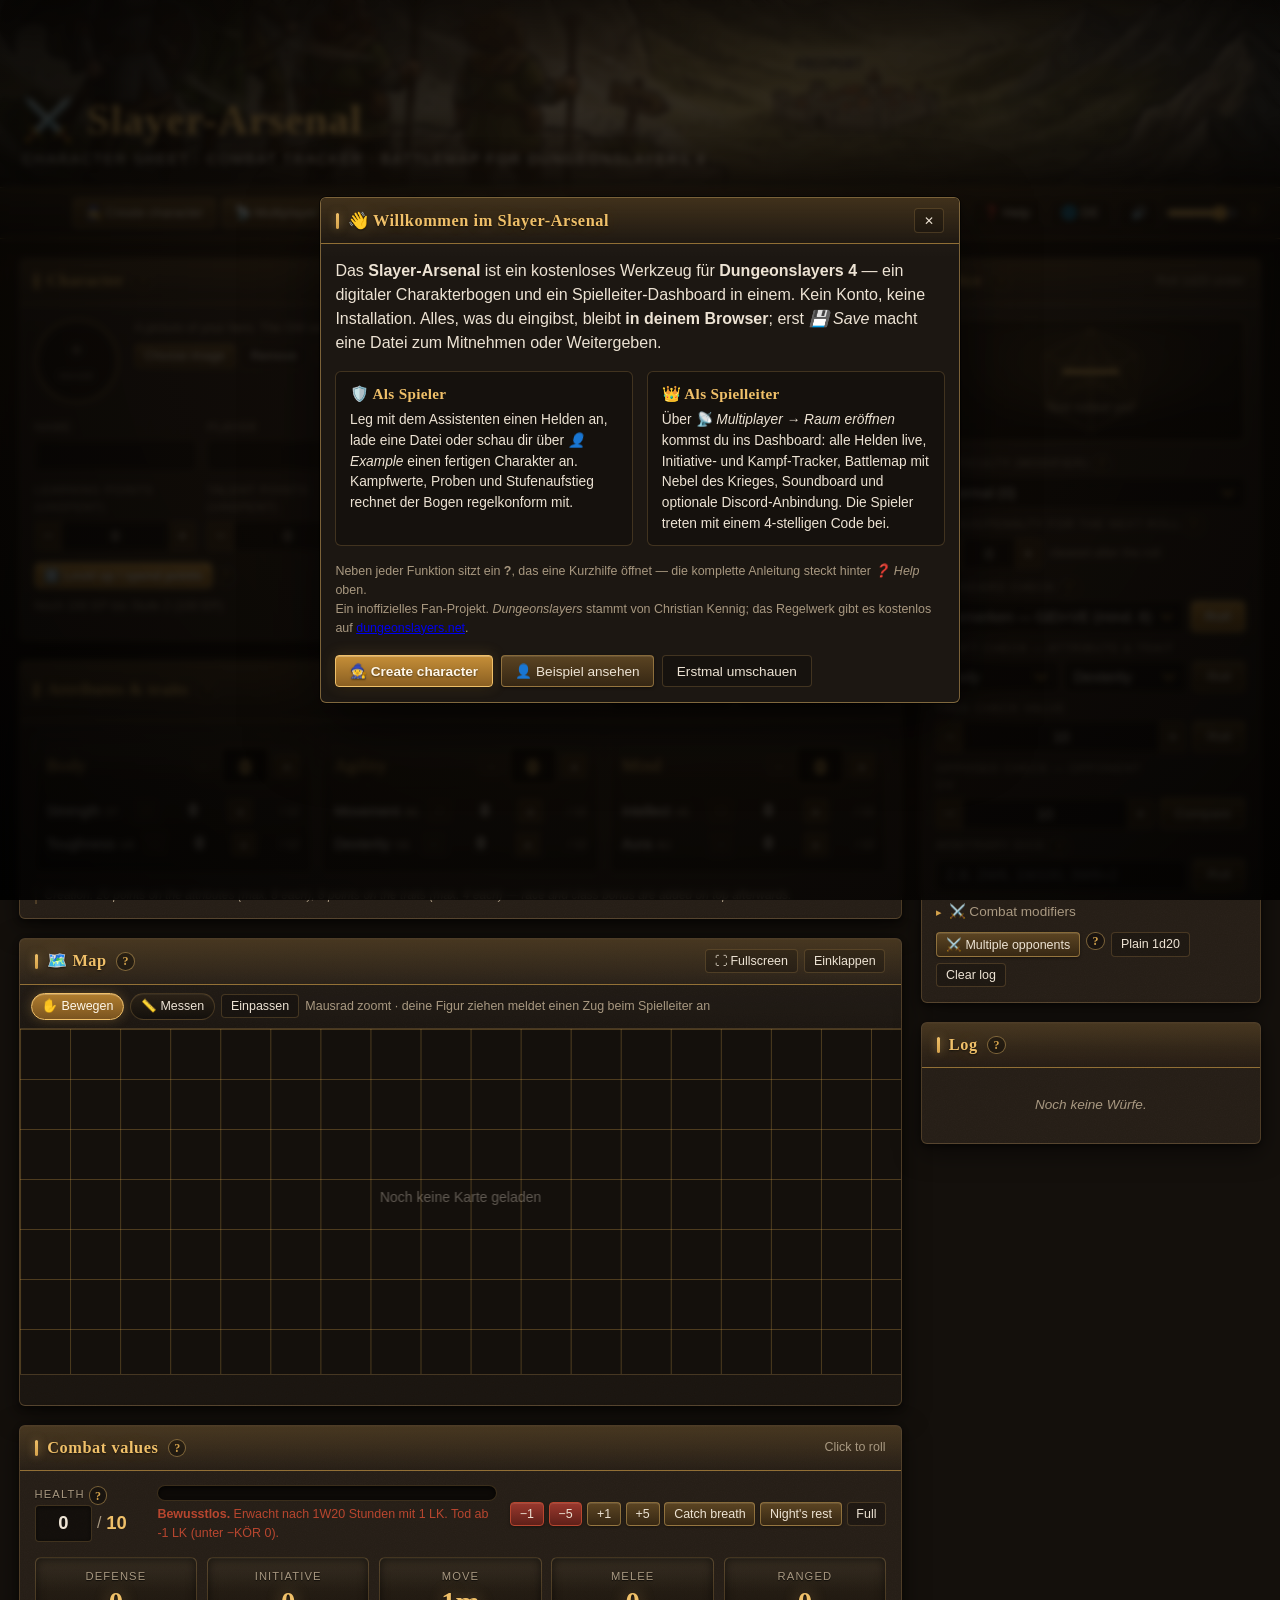
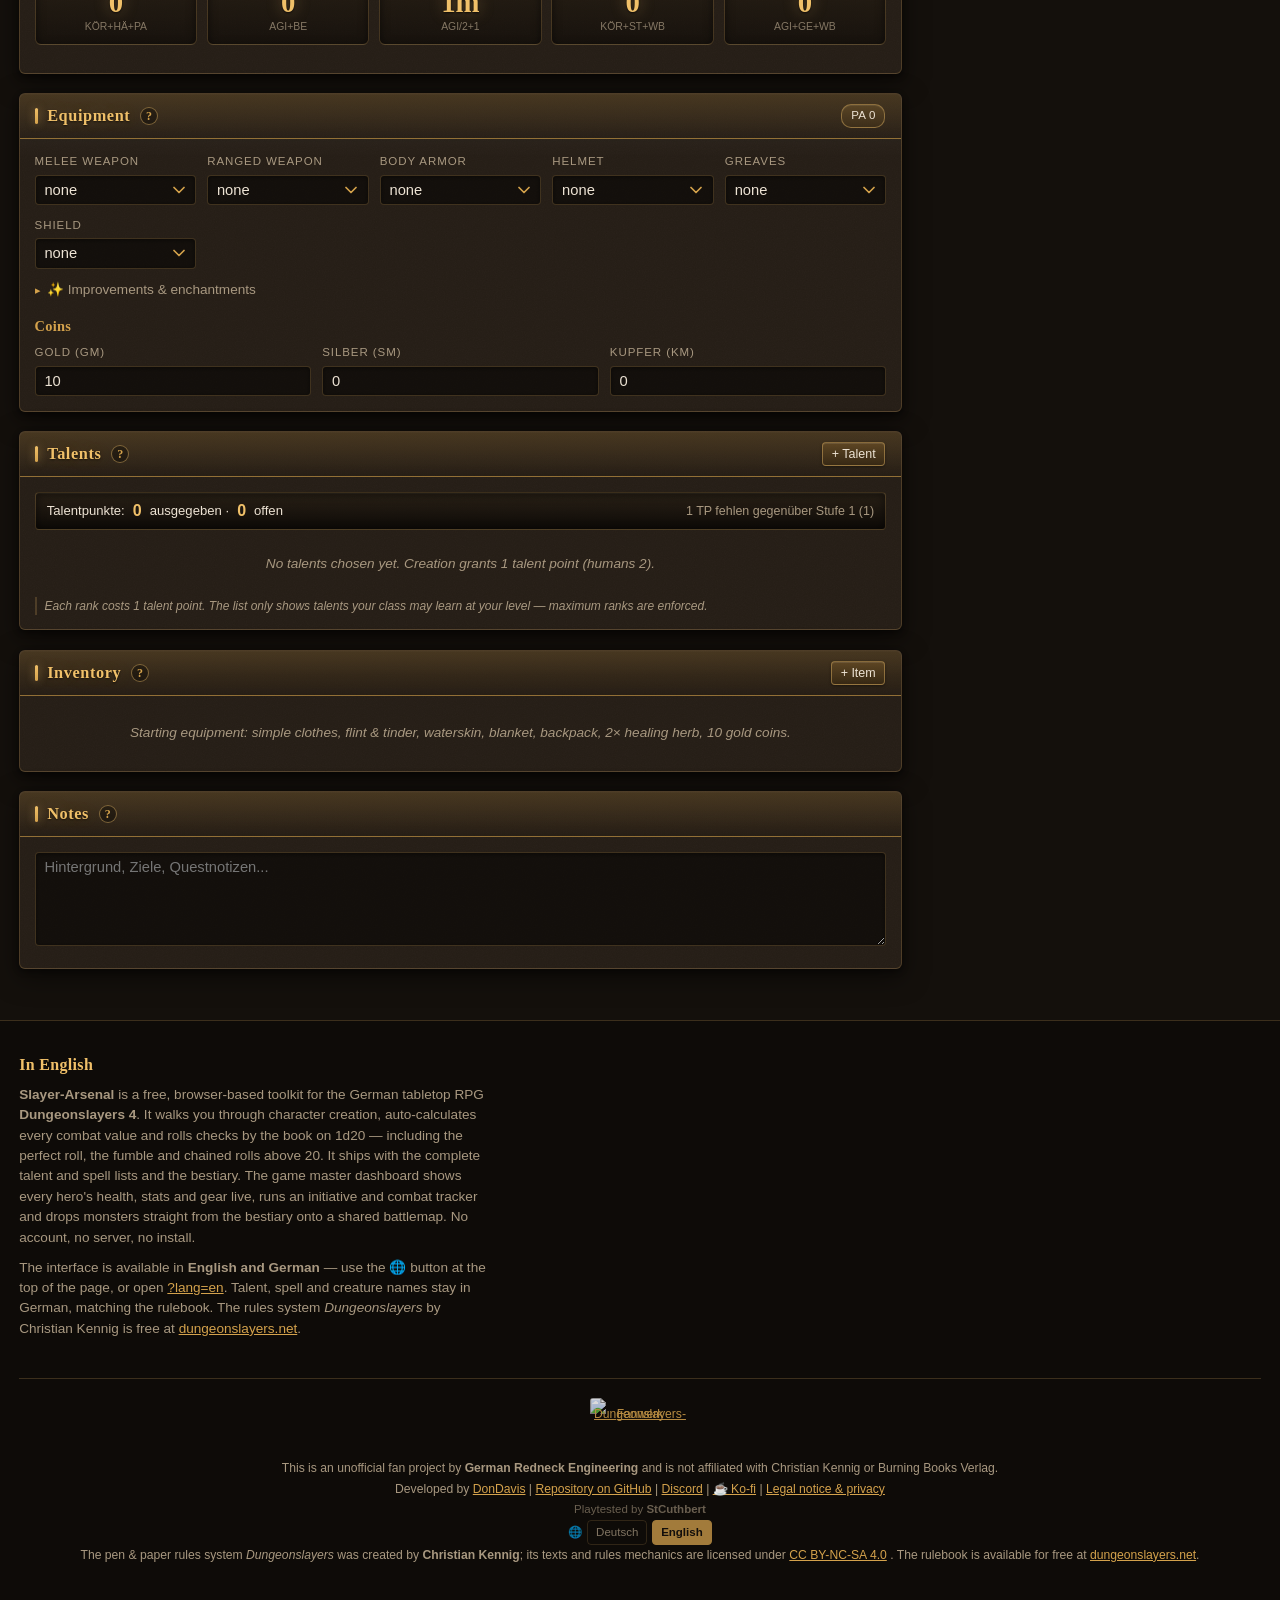
==== index.html @ ee53d015 "Englische Oberflaeche (i18n) plus Google-Auffindbarkeit fuer EN Warum: Dungeonslayers wird ausserhal" ====
<!DOCTYPE html>
<html lang="de">
<head>
<meta charset="UTF-8">
<meta name="viewport" content="width=device-width, initial-scale=1.0">
<title>Slayer-Arsenal — kostenloser Charakterbogen & Spielleiter-Tool für Dungeonslayers 4 · free character sheet & GM tool</title>
<meta name="description" content="Das Slayer-Arsenal ist ein kostenloses Tool für das Pen-&amp;-Paper-Rollenspiel Dungeonslayers 4: digitaler Charakterbogen mit Charaktererschaffung, Würfeln mit Immersieg und Patzer, Talente, Zauber und Bestiarium — dazu ein Live-Spielleiter-Dashboard mit Kampf-Tracker und Battlemap. Läuft im Browser, ohne Anmeldung. — Free browser tool for the Dungeonslayers 4 tabletop RPG: character sheet and generator, rules-accurate 1d20 dice roller, talents, spells and bestiary, plus a live game master dashboard with initiative tracker and battlemap. English and German interface, no sign-up.">
<meta name="keywords" content="Dungeonslayers, DS4, Pen &amp; Paper, PnP, Rollenspiel, Charakterbogen, Charakterbogen online, Charaktergenerator, OSR, Spielleiter, GM Tool, Kampf-Tracker, Bestiarium, Multiplayer, kostenlos, deutsch, Dungeonslayers English, character sheet, character generator, character creator, tabletop RPG, TTRPG, game master screen, GM tool, initiative tracker, virtual tabletop, battlemap, bestiary, free">
<meta name="author" content="DonDavis — German Redneck Engineering">
<link rel="canonical" href="https://dondavis-vibe.github.io/Dungeonslayers-pnp-tools/">
<link rel="alternate" hreflang="de" href="https://dondavis-vibe.github.io/Dungeonslayers-pnp-tools/">
<link rel="alternate" hreflang="en" href="https://dondavis-vibe.github.io/Dungeonslayers-pnp-tools/?lang=en">
<link rel="alternate" hreflang="x-default" href="https://dondavis-vibe.github.io/Dungeonslayers-pnp-tools/">

<!-- Vorschau beim Teilen in Forum, Discord & Co. -->
<meta property="og:type" content="website">
<meta property="og:site_name" content="Slayer-Arsenal">
<meta property="og:title" content="Slayer-Arsenal — Charakterbogen & Spielleiter-Tool für Dungeonslayers 4">
<meta property="og:description" content="Charakterbogen, Kampf-Tracker, Battlemap und Live-Multiplayer für Dungeonslayers 4 — im Browser, ohne Anmeldung und ohne Server.">
<meta property="og:url" content="https://dondavis-vibe.github.io/Dungeonslayers-pnp-tools/">
<meta property="og:locale" content="de_DE">
<meta property="og:locale:alternate" content="en_US">
<meta property="og:image" content="https://dondavis-vibe.github.io/Dungeonslayers-pnp-tools/img/titelbild.jpg">
<meta property="og:image:alt" content="Eine Heldengruppe am Klippenrand blickt über das Land Caera — Titelbild des Slayer-Arsenals.">
<meta name="twitter:card" content="summary_large_image">
<meta name="twitter:image" content="https://dondavis-vibe.github.io/Dungeonslayers-pnp-tools/img/titelbild.jpg">
<meta name="theme-color" content="#14100c">

<!-- Strukturierte Daten, damit Suchmaschinen das Tool als Anwendung einordnen -->
<script type="application/ld+json">
{
  "@context": "https://schema.org",
  "@type": "WebApplication",
  "name": "Slayer-Arsenal — Charakterbogen & Spielleiter-Tool für Dungeonslayers",
  "alternateName": "Slayer-Arsenal",
  "url": "https://dondavis-vibe.github.io/Dungeonslayers-pnp-tools/",
  "applicationCategory": "GameApplication",
  "operatingSystem": "Webbrowser",
  "inLanguage": ["de", "en"],
  "browserRequirements": "Requires JavaScript",
  "isAccessibleForFree": true,
  "author": { "@type": "Person", "name": "DonDavis", "url": "https://github.com/DonDavis-vibe" },
  "creator": { "@type": "Organization", "name": "German Redneck Engineering" },
  "license": "https://creativecommons.org/licenses/by-nc-sa/4.0/deed.de",
  "offers": { "@type": "Offer", "price": "0", "priceCurrency": "EUR" },
  "description": "Slayer-Arsenal: digitaler Charakterbogen, Kampf-Tracker, Battlemap und Live-Spielleiter-Dashboard für das kostenlose deutsche Pen-&-Paper-Rollenspiel Dungeonslayers 4.",
  "about": { "@type": "Game", "name": "Dungeonslayers", "author": { "@type": "Person", "name": "Christian Kennig" } },
  "featureList": [
    "Charaktererschaffung nach Regelwerk",
    "Automatisch berechnete Kampfwerte",
    "Würfelmechanik mit Immersieg und Patzer",
    "125 Talente und 129 Zaubersprüche",
    "Bestiarium mit 78 Kreaturen",
    "Live-Multiplayer und Spielleiter-Dashboard",
    "Initiative- und Kampf-Tracker",
    "Eingebaute Hilfe mit Kurzanleitung"
  ]
}
</script>

<!-- W20 als Favicon, direkt eingebettet (kein zusätzlicher Netzwerkabruf) -->
<link rel="icon" href="data:image/svg+xml,%3Csvg xmlns='http://www.w3.org/2000/svg' viewBox='0 0 32 32'%3E%3Crect width='32' height='32' rx='6' fill='%2314100c'/%3E%3Cpath d='M16 3 29 10.5v11L16 29 3 21.5v-11z' fill='none' stroke='%23d4a24c' stroke-width='2' stroke-linejoin='round'/%3E%3Cpath d='M16 3 16 29M3 10.5 29 21.5M29 10.5 3 21.5' stroke='%23d4a24c' stroke-width='1' opacity='.45'/%3E%3Ctext x='16' y='20' font-family='Georgia,serif' font-size='11' font-weight='bold' fill='%23f0c069' text-anchor='middle'%3E20%3C/text%3E%3C/svg%3E">

<link rel="stylesheet" href="style.css?v=20260903a">
</head>
<body>

<!-- ============ SPIELER-ANSICHT ============ -->
<div id="player-view">

<!-- Kopfbild: gemaltes Titelbild hinter dem Namen. Der Text liegt als echtes
     HTML darüber, bleibt also scharf, übersetzbar und vorlesbar. -->
<header class="hero">
    <div class="hero-text">
        <h1>⚔️ Slayer-Arsenal</h1>
        <p>Charakterbogen · Kampf-Tracker · Battlemap für Dungeonslayers 4</p>
    </div>
</header>

<div class="topbar">
    <!-- Verbindungsanzeige: nur sichtbar, sobald Multiplayer genutzt wird -->
    <div id="mp-badge" class="mp-badge" onclick="openMultiplayerModal()" role="status" tabindex="0">
        <span class="mp-dot"></span>
        <span id="mp-badge-text"></span>
    </div>

    <div class="topbar-actions">
        <button class="btn" onclick="openWizard()">🧙 Charakter erschaffen</button>
        <button class="btn" onclick="openMultiplayerModal()">📡 Multiplayer</button>
        <button class="btn" onclick="exportCharacter()">💾 Speichern</button>
        <button class="btn" onclick="document.getElementById('import-file').click()">📂 Laden</button>
        <input type="file" id="import-file" accept=".json" style="display:none" onchange="importCharacter(event)">
        <button class="btn" onclick="openKarte()">🗺️ Karte</button>
        <button class="btn btn-ghost" onclick="openBeispiele()">👤 Beispiel</button>
        <button class="btn btn-ghost" onclick="charakterLoeschen()" title="Bogen vollständig leeren">🗑️ Löschen</button>
        <button class="btn btn-ghost" onclick="openRulesModal()">📖 Regeln</button>
        <button class="btn btn-ghost" onclick="openHausregeln()" title="Steigerungskosten, Talentpunkte und eigene Inhalte">⚙️ Hausregeln</button>
        <button class="btn btn-ghost" onclick="openHilfe()" title="Kurzanleitung: was das Tool kann und wie">❓ Hilfe</button>
        <button class="btn btn-ghost" type="button" data-lang-toggle aria-label="Switch to English" title="Switch to English">🌐 EN</button>
        <button class="btn btn-ghost" data-sound-knopf onclick="soundStummUmschalten()">🔊</button>
        <input type="range" data-lautstaerke-slider min="0" max="1" step="0.05" value="1"
               oninput="setGeraetLautstaerke(this.value)" title="Deine Lautstärke — gilt für Hinweistöne und das Soundboard des Spielleiters"
               style="width:4.5rem;vertical-align:middle;accent-color:var(--accent)">
        <button class="help-btn" type="button" data-hilfe="sounds" aria-label="Hilfe: Hinweistöne" title="Hilfe: Hinweistöne">?</button>
    </div>
</div>

<div class="app">
<div class="col-main">

    <!-- Charakterdaten -->
    <div class="panel">
        <div class="panel-head"><h2>Charakter</h2><button class="help-btn" type="button" data-hilfe="charakter" aria-label="Hilfe: Charakterdaten" title="Hilfe: Charakterdaten">?</button>
            <div class="panel-actions"><span class="tag" id="tag-stufe">Stufe 1</span></div>
        </div>
        <div class="panel-body">
            <div class="portrait-row">
                <div class="portrait-frame" id="portrait-frame" onclick="document.getElementById('portrait-file').click()"
                     title="Bild wählen — erscheint beim Spielleiter und als Figur auf der Karte">
                    <img id="portrait-img" alt="" style="display:none">
                    <span id="portrait-placeholder">＋<br><small>Bild</small></span>
                </div>
                <div class="hint" style="flex:1">
                    Ein Bild deines Helden. Der Spielleiter sieht es auf seiner Übersicht, und auf der
                    Karte wird deine Figur damit dargestellt.
                    <div style="margin-top:0.4rem;display:flex;gap:0.4rem;flex-wrap:wrap">
                        <button class="btn btn-sm" onclick="document.getElementById('portrait-file').click()">Bild wählen</button>
                        <button class="btn btn-sm btn-ghost" onclick="portraitEntfernen()">Entfernen</button>
                        <button class="help-btn" type="button" data-hilfe="portrait" aria-label="Hilfe: Charakterbild" title="Hilfe: Charakterbild">?</button>
                    </div>
                </div>
                <input type="file" id="portrait-file" accept="image/*" style="display:none" onchange="portraitLaden(event)">
            </div>
            <div class="grid-2">
                <div class="field"><label>Name</label><input type="text" id="f-name" data-bind="name"></div>
                <div class="field"><label>Spieler</label><input type="text" id="f-spieler" data-bind="spieler"></div>
                <div class="field"><label>Volk</label>
                    <select id="f-volk" data-bind="volk">
                        <option value="">—</option>
                        <option value="elf">Elf</option>
                        <option value="mensch">Mensch</option>
                        <option value="zwerg">Zwerg</option>
                    </select>
                </div>
                <div class="field"><label>Klasse</label>
                    <select id="f-klasse" data-bind="klasse">
                        <option value="">—</option>
                        <option value="krieger">Krieger</option>
                        <option value="spaeher">Späher</option>
                        <option value="zauberwirker">Zauberwirker</option>
                    </select>
                </div>
                <div class="field" id="field-subtype" style="display:none"><label>Zauberwirker-Typ</label>
                    <select id="f-subtype" data-bind="subtype">
                        <option value="">—</option>
                        <option value="heiler">Heiler</option>
                        <option value="zauberer">Zauberer</option>
                        <option value="schwarzmagier">Schwarzmagier</option>
                    </select>
                </div>
                <div class="field" id="field-held" style="display:none"><label>Heldenklasse (ab Stufe 10)</label>
                    <select id="f-heldenklasse" data-bind="heldenklasse"><option value="">—</option></select>
                </div>
                <div class="field"><label>Erfahrungspunkte</label><input type="number" id="f-ep" data-bind="ep" min="0"></div>
                <div class="field"><label>Lernpunkte (offen)</label>
                    <span class="num-stepper"><button type="button" data-dir="-1" title="−1">−</button>
                        <input type="number" id="f-lp" data-bind="lp" min="0">
                        <button type="button" data-dir="1" title="+1">+</button></span>
                </div>
                <div class="field"><label>Talentpunkte (offen)</label>
                    <span class="num-stepper"><button type="button" data-dir="-1" title="−1">−</button>
                        <input type="number" id="f-tp" data-bind="tp" min="0">
                        <button type="button" data-dir="1" title="+1">+</button></span>
                </div>
            </div>
            <div style="margin-top:0.7rem">
                <button class="btn btn-sm btn-primary" onclick="openLevelUp()">⬆️ Stufenaufstieg / Punkte ausgeben</button>
                <button class="help-btn" type="button" data-hilfe="stufenaufstieg" aria-label="Hilfe: Stufenaufstieg" title="Hilfe: Stufenaufstieg">?</button>
            </div>
            <div id="ep-progress" class="hint" style="margin-top:0.6rem"></div>
            <div id="volk-traits" class="hint-rule" style="margin-top:0.6rem"></div>
        </div>
    </div>

    <!-- Attribute & Eigenschaften -->
    <div class="panel">
        <div class="panel-head"><h2>Attribute &amp; Eigenschaften</h2><button class="help-btn" type="button" data-hilfe="attribute" aria-label="Hilfe: Attribute und Eigenschaften" title="Hilfe: Attribute und Eigenschaften">?</button>
            <div class="panel-actions">
                <span class="budget" id="budget-attr"></span>
                <span class="budget" id="budget-eig"></span>
            </div>
        </div>
        <div class="panel-body">
            <div class="grid-3" id="attribute-container"></div>
            <div class="hint-rule" style="margin-top:0.8rem">
                Erschaffung: 20 Punkte auf die Attribute (max. 8 je Attribut), 8 Punkte auf die Eigenschaften
                (max. 4 je Eigenschaft) — Volks- und Klassenbonus kommen danach obendrauf.
            </div>
        </div>
    </div>

    <!-- Karte -->
    <div class="panel" id="map-panel-player">
        <div class="panel-head">
            <h2>🗺️ Karte</h2><button class="help-btn" type="button" data-hilfe="karte" aria-label="Hilfe: Karte" title="Hilfe: Karte">?</button>
            <div class="panel-actions">
                <button class="btn btn-sm btn-ghost" onclick="karteVollbild(true)">⛶ Vollbild</button>
                <button class="btn btn-sm btn-ghost" id="map-toggle-player" onclick="karteEinklappen('player')">Einklappen</button>
            </div>
        </div>
        <div class="panel-body map-host" id="map-host-player"></div>
    </div>

    <!-- Kampfwerte -->
    <div class="panel">
        <div class="panel-head"><h2>Kampfwerte</h2><button class="help-btn" type="button" data-hilfe="kampfwerte" aria-label="Hilfe: Kampfwerte" title="Hilfe: Kampfwerte">?</button>
            <div class="panel-actions"><span class="hint">Klicken zum Würfeln</span></div>
        </div>
        <div class="panel-body">
            <div class="lk-panel" style="margin-bottom:0.9rem" id="lk-panel">
                <div style="min-width:110px">
                    <div class="kw-label">Lebenskraft <button class="help-btn" type="button" data-hilfe="lebenskraft" aria-label="Hilfe: Lebenskraft und Rasten" title="Hilfe: Lebenskraft und Rasten">?</button></div>
                    <div class="lk-numbers">
                        <input type="number" id="f-lk-current" data-bind="lkCurrent">
                        <span style="color:var(--text-dim)">/</span>
                        <span id="lk-max" style="font-size:1.15rem;font-weight:bold;color:var(--accent-bright)">—</span>
                    </div>
                </div>
                <div class="lk-bar-wrap">
                    <div class="lk-bar-track"><div class="lk-bar-fill" id="lk-bar" style="width:100%"></div></div>
                    <div class="hint" style="margin-top:0.25rem" id="lk-hint"></div>
                </div>
                <div style="display:flex;gap:0.3rem;flex-wrap:wrap">
                    <button class="btn btn-sm btn-danger" onclick="adjustLk(-1)">−1</button>
                    <button class="btn btn-sm btn-danger" onclick="adjustLk(-5)">−5</button>
                    <button class="btn btn-sm" onclick="adjustLk(1)">+1</button>
                    <button class="btn btn-sm" onclick="adjustLk(5)">+5</button>
                    <button class="btn btn-sm" onclick="verschnaufen()" title="Nach dem Kampf: die Hälfte der im Kampf verlorenen LK zurück">Verschnaufen</button>
                    <button class="btn btn-sm" onclick="nachtruhe()" title="24 Stunden: 1W20/2 LK zurück (+1 je 4h Bettruhe)">Nachtruhe</button>
                    <button class="btn btn-sm btn-ghost" onclick="fullHeal()">Voll</button>
                </div>
            </div>
            <div class="kampfwerte" id="kampfwerte-container"></div>
            <div id="slayerpunkte-box" style="margin-top:0.8rem"></div>
            <div id="situative-talente" class="hint-rule" style="margin-top:0.8rem"></div>
        </div>
    </div>

    <!-- Ausrüstung -->
    <div class="panel">
        <div class="panel-head"><h2>Ausrüstung</h2><button class="help-btn" type="button" data-hilfe="ausruestung" aria-label="Hilfe: Ausrüstung" title="Hilfe: Ausrüstung">?</button>
            <div class="panel-actions"><span class="tag" id="tag-pa">PA 0</span></div>
        </div>
        <div class="panel-body">
            <div class="grid-2">
                <div class="field"><label>Nahkampfwaffe</label><select id="f-eq-melee" data-bind="equipment.melee"></select></div>
                <div class="field"><label>Fernkampfwaffe</label><select id="f-eq-ranged" data-bind="equipment.ranged"></select></div>
                <div class="field"><label>Körperrüstung</label><select id="f-eq-koerper" data-bind="equipment.koerper"></select></div>
                <div class="field"><label>Helm</label><select id="f-eq-helm" data-bind="equipment.helm"></select></div>
                <div class="field"><label>Schienen</label><select id="f-eq-schienen" data-bind="equipment.schienen"></select></div>
                <div class="field"><label>Schild</label><select id="f-eq-schild" data-bind="equipment.schild"></select></div>
            </div>
            <div id="equipment-warnings" style="margin-top:0.7rem"></div>
            <div id="equipment-details" class="hint" style="margin-top:0.5rem"></div>

            <!-- Verbesserungen und Verzauberungen je Ausrüstungsteil -->
            <details style="margin-top:0.7rem">
                <summary style="cursor:pointer;font-size:0.85rem;color:var(--text-dim)">✨ Verbesserungen &amp; Verzauberungen</summary>
                <div id="equipment-boni" style="margin-top:0.5rem"></div>
                <p class="hint" style="margin-top:0.4rem">
                    Der Bonus fließt direkt in Schlagen, Schießen und Abwehr ein. Die Notiz ist frei —
                    für eingebettete Zauber, freie Aktionen oder was das Stück sonst kann.
                    Für die Rüstzeit zählen magische Boni nicht mit (Regelwerk S.44).
                </p>
            </details>

            <h3 style="margin-top:1rem;font-size:0.9rem;color:var(--accent)">Münzen</h3>
            <div class="grid-3" style="margin-top:0.4rem">
                <div class="field"><label>Gold (GM)</label><input type="number" id="f-gold" data-bind="gold" min="0"></div>
                <div class="field"><label>Silber (SM)</label><input type="number" id="f-silber" data-bind="silber" min="0"></div>
                <div class="field"><label>Kupfer (KM)</label><input type="number" id="f-kupfer" data-bind="kupfer" min="0"></div>
            </div>
        </div>
    </div>

    <!-- Talente -->
    <div class="panel">
        <div class="panel-head"><h3>Talente</h3><button class="help-btn" type="button" data-hilfe="talente" aria-label="Hilfe: Talente" title="Hilfe: Talente">?</button>
            <div class="panel-actions"><button class="btn btn-sm" onclick="addTalent()">+ Talent</button></div>
        </div>
        <div class="panel-body">
            <div id="talent-list"></div>
            <div class="hint-rule" style="margin-top:0.6rem">
                Jeder Rang kostet 1 Talentpunkt. Die Auswahl zeigt nur Talente, die deine Klasse
                auf deiner Stufe lernen darf — Höchstränge werden erzwungen.
            </div>
        </div>
    </div>

    <!-- Zauber -->
    <div class="panel" id="panel-zauber" style="display:none">
        <div class="panel-head"><h3>Zaubersprüche</h3><button class="help-btn" type="button" data-hilfe="zauber" aria-label="Hilfe: Zaubersprüche" title="Hilfe: Zaubersprüche">?</button>
            <div class="panel-actions"><button class="btn btn-sm" id="spell-add-btn" onclick="addSpell()">+ Zauber</button></div>
        </div>
        <div class="panel-body">
            <div id="spell-list"></div>
            <div class="hint-rule" id="spell-panel-hint" style="margin-top:0.6rem">
                Es kann immer nur <strong>ein</strong> Zauber vorbereitet sein. Wechseln kostet eine Aktion
                und eine GEI+VE-Probe. Kein Mana — stattdessen gilt die Abklingzeit des Zaubers.
                Der Zauberbonus des vorbereiteten Zaubers fließt automatisch in Zaubern/Zielzauber ein.
            </div>
        </div>
    </div>

    <!-- Inventar & Notizen -->
    <div class="panel">
        <div class="panel-head"><h3>Inventar</h3><button class="help-btn" type="button" data-hilfe="inventar" aria-label="Hilfe: Inventar" title="Hilfe: Inventar">?</button>
            <div class="panel-actions"><button class="btn btn-sm" onclick="addItem()">+ Gegenstand</button></div>
        </div>
        <div class="panel-body"><div id="inventory-list"></div></div>
    </div>

    <div class="panel">
        <div class="panel-head"><h3>Notizen</h3><button class="help-btn" type="button" data-hilfe="notizen" aria-label="Hilfe: Notizen" title="Hilfe: Notizen">?</button></div>
        <div class="panel-body">
            <textarea id="f-notes" data-bind="notes" rows="5" style="width:100%" placeholder="Hintergrund, Ziele, Questnotizen..."></textarea>
        </div>
    </div>

</div><!-- /col-main -->

<div class="col-side">

    <!-- Gruppe & Kampf — erscheint nur, solange eine Verbindung steht -->
    <div class="panel" id="panel-gruppe" style="display:none">
        <div class="panel-head"><h3>👥 Gruppe &amp; Kampf</h3><button class="help-btn" type="button" data-hilfe="gruppe" aria-label="Hilfe: Gruppe und Kampf" title="Hilfe: Gruppe und Kampf">?</button>
            <div class="panel-actions">
                <button class="btn btn-sm btn-ghost" onclick="fluesterAnSl()" title="Nur der Spielleiter sieht die Nachricht">🤫 Flüstern</button>
            </div>
        </div>
        <div class="panel-body">
            <div id="kampf-status"></div>
            <div id="gruppen-liste" style="margin-top:0.7rem"></div>
        </div>
    </div>

    <!-- Würfel -->
    <div class="panel">
        <div class="panel-head"><h3>Würfel</h3><button class="help-btn" type="button" data-hilfe="wuerfel" aria-label="Hilfe: Würfeln" title="Hilfe: Würfeln">?</button>
            <div class="panel-actions"><span class="hint">1W20 unterwürfeln</span></div>
        </div>
        <div class="panel-body">
            <div class="dice-display" id="dice-display">
                <div class="dice-result-number" id="dice-number">—</div>
                <div class="dice-result-label" id="dice-label">Noch nicht gewürfelt</div>
                <div class="dice-result-status" id="dice-status"></div>
                <div class="dice-detail" id="dice-detail"></div>
            </div>

            <!-- Nach einem Treffer im Kampf: Ziel wählen, der Spielleiter zieht ab -->
            <div id="dice-ziel" class="dice-ziel" style="display:none"></div>

            <div class="field" style="margin-top:0.8rem">
                <label>Schwierigkeit (Modifikator) <button class="help-btn" type="button" data-hilfe="schwierigkeit" aria-label="Hilfe: Schwierigkeit" title="Hilfe: Schwierigkeit">?</button></label>
                <select id="f-difficulty"></select>
            </div>

            <div class="field" style="margin-top:0.5rem">
                <label>Bonus/Malus für den nächsten Wurf <button class="help-btn" type="button" data-hilfe="wurfbonus" aria-label="Hilfe: Bonus/Malus für den nächsten Wurf" title="Hilfe: Bonus/Malus für den nächsten Wurf">?</button></label>
                <div style="display:flex;gap:0.5rem;align-items:center;flex-wrap:wrap">
                    <span class="num-stepper">
                        <button type="button" data-dir="-1" title="−1">−</button>
                        <input type="number" id="f-wurfbonus" value="0" step="1" style="width:3.2rem"
                               title="Zählt einmalig zum nächsten Wurf und stellt sich danach zurück — für aktives Parade, einen Vertrauten in Reichweite, Gegenstände mit begrenztem Effekt oder eine Ansage des Spielleiters.">
                        <button type="button" data-dir="1" title="+1">+</button>
                    </span>
                    <span class="hint" id="f-wurfbonus-hinweis"></span>
                </div>
            </div>

            <div class="quick-probe" style="margin-top:0.6rem">
                <div class="field"><label>Typische Probe <button class="help-btn" type="button" data-hilfe="proben" aria-label="Hilfe: Proben würfeln" title="Hilfe: Proben würfeln">?</button></label>
                    <select id="f-typische-probe"></select>
                </div>
                <button class="btn btn-primary" onclick="rollTypischeProbe()">Würfeln</button>
            </div>

            <!-- Erscheint nur, wenn zur gewählten Probe ein Gebiet passt
                 (Wissensgebiet bei Wissen, Handwerk bei der Handwerksprobe) -->
            <div id="gebiet-wahl" style="display:none;margin-top:0.4rem">
                <div class="field"><label>Gebiet <span class="hint" id="gebiet-hinweis"></span></label>
                    <select id="f-gebiet"></select>
                </div>
            </div>

            <div class="quick-probe" style="margin-top:0.5rem">
                <div class="field"><label>Handwerksprobe — Attribut &amp; Eigenschaft</label>
                    <div style="display:flex;gap:0.35rem">
                        <select id="f-hw-attr" style="flex:1"></select>
                        <select id="f-hw-eig" style="flex:1"></select>
                    </div>
                </div>
                <button class="btn" onclick="rollHandwerksprobe()"
                        title="Das Regelwerk legt für Handwerksproben keine feste Formel fest — Attribut und Eigenschaft bestimmt die Spielleitung.">Würfeln</button>
            </div>

            <div class="quick-probe" style="margin-top:0.5rem">
                <div class="field"><label>Freier Probenwert</label>
                    <span class="num-stepper"><button type="button" data-dir="-1" title="−1">−</button>
                        <input type="number" id="f-free-pw" value="10" min="0">
                        <button type="button" data-dir="1" title="+1">+</button></span>
                </div>
                <button class="btn" onclick="rollFreeProbe()">Würfeln</button>
            </div>

            <div class="quick-probe" style="margin-top:0.5rem">
                <div class="field"><label>Vergleichende Probe — Gegner-PW</label>
                    <span class="num-stepper"><button type="button" data-dir="-1" title="−1">−</button>
                        <input type="number" id="f-opposed-pw" value="10" min="0">
                        <button type="button" data-dir="1" title="+1">+</button></span>
                </div>
                <button class="btn" onclick="rollOpposedProbe()" title="Beide Seiten würfeln; die höhere gelungene Probe gewinnt">Vergleichen</button>
            </div>

            <div class="quick-probe" style="margin-top:0.5rem">
                <div class="field"><label>Beliebige Würfel <button class="help-btn" type="button" data-hilfe="beliebige-wuerfel" aria-label="Hilfe: Beliebige Würfel" title="Hilfe: Beliebige Würfel">?</button></label>
                    <input type="text" id="f-wuerfel-formel" placeholder="z.B. 2W6, 1W100, 3W8+2" autocomplete="off"
                           style="text-transform:uppercase" onkeydown="if(event.key==='Enter')rollBeliebigeWuerfel()">
                </div>
                <button class="btn" onclick="rollBeliebigeWuerfel()">Würfeln</button>
            </div>

            <details style="margin-top:0.7rem">
                <summary style="cursor:pointer;font-size:0.85rem;color:var(--text-dim)">⚔️ Kampfmodifikatoren</summary>
                <div class="combat-mods" style="margin-top:0.5rem;display:flex;flex-direction:column;gap:0.4rem">
                    <div style="display:flex;gap:0.5rem;align-items:end">
                        <div class="field" style="flex:1"><label>Distanz (m)</label>
                            <span class="num-stepper"><button type="button" data-dir="-1" title="−5 m">−</button>
                                <input type="number" id="mod-distanz" value="0" min="0" step="5" title="−1 je volle 10m">
                                <button type="button" data-dir="1" title="+5 m">+</button></span>
                        </div>
                        <div class="field" style="flex:1"><label>Runden gezielt</label>
                            <span class="num-stepper"><button type="button" data-dir="-1" title="−1">−</button>
                                <input type="number" id="mod-zielen" value="0" min="0" max="5" title="+2 je Runde, höchstens +10">
                                <button type="button" data-dir="1" title="+1">+</button></span>
                        </div>
                    </div>
                    <div style="display:flex;gap:0.5rem;align-items:end">
                        <div class="field" style="flex:1"><label>Getümmel (Individuen)</label>
                            <span class="num-stepper"><button type="button" data-dir="-1" title="−1">−</button>
                                <input type="number" id="mod-getuemmel" value="0" min="0" max="20"
                                   title="Blindlings in eine Menge schießen: +1 je Individuum (max. +20). Das Ziel bestimmt der Zufall, der Schaden wird auf den normalen Höchstschaden gedeckelt.">
                                <button type="button" data-dir="1" title="+1">+</button></span>
                        </div>
                        <div class="field" style="flex:1"><label>Hindernisse dazwischen</label>
                            <span class="num-stepper"><button type="button" data-dir="-1" title="−1">−</button>
                                <input type="number" id="mod-hindernisse" value="0" min="0" max="10"
                                   title="−1 je Baum, Gegner, Kamerad oder Wandstück, an dem vorbeigeschossen wird">
                                <button type="button" data-dir="1" title="+1">+</button></span>
                        </div>
                    </div>
                    <div class="radio-row" id="mod-toggles">
                        <span class="radio-pill" data-mod="imNahkampf" title="−2">Ziel im Nahkampf</span>
                        <span class="radio-pill" data-mod="selbstLiegend" title="−2">ich liege</span>
                        <span class="radio-pill" data-mod="zielLiegend" title="+2">Ziel liegt</span>
                        <span class="radio-pill" data-mod="vonDerSeite" title="+1">von der Seite</span>
                        <span class="radio-pill" data-mod="vonHinten" title="+2">von hinten</span>
                        <span class="radio-pill" data-mod="zweiWaffen" title="−10, durch das Talent gemildert">zwei Waffen</span>
                        <span class="radio-pill" data-mod="wehrlos" title="Gefesselte oder schlafende Gegner: doppelter Schaden im Nahkampf, Abwehr ohne Rüstung">Ziel wehrlos</span>
                    </div>
                    <div style="display:flex;gap:0.5rem;align-items:end">
                        <div class="field" style="flex:1"><label>Größenunterschied</label>
                            <select id="mod-groesse">
                                <option value="0">gleich groß</option>
                                <option value="1">Gegner 1 Kategorie größer (+2)</option>
                                <option value="2">Gegner 2 Kategorien größer (+4)</option>
                                <option value="-1">Gegner 1 Kategorie kleiner (−2)</option>
                                <option value="-2">Gegner 2 Kategorien kleiner (−4)</option>
                            </select>
                        </div>
                        <button class="help-btn" type="button" data-hilfe="kampfmods" aria-label="Hilfe: Kampfmodifikatoren" title="Hilfe: Kampfmodifikatoren">?</button>
                        <button class="btn btn-sm btn-ghost" onclick="resetCombatModifiers()">Zurücksetzen</button>
                    </div>
                    <div class="hint" id="mod-summary">Kein Modifikator aktiv.</div>
                </div>
            </details>

            <div style="display:flex;gap:0.4rem;margin-top:0.6rem;flex-wrap:wrap">
                <button class="btn btn-sm" onclick="openMehrereGegner()"
                        title="Den Schlagen-Wert auf bis zu vier angrenzende Gegner aufteilen (Regelwerk S.43)">⚔️ Mehrere Gegner</button>
                <button class="help-btn" type="button" data-hilfe="mehrere-gegner" aria-label="Hilfe: Mehrere Gegner" title="Hilfe: Mehrere Gegner">?</button>
                <button class="btn btn-sm btn-ghost" onclick="rollPlainD20()">Blanker 1W20</button>
                <button class="btn btn-sm btn-ghost" onclick="clearLog()">Log leeren</button>
            </div>
        </div>
    </div>

    <!-- Logbuch -->
    <div class="panel">
        <div class="panel-head"><h3>Logbuch</h3><button class="help-btn" type="button" data-hilfe="logbuch" aria-label="Hilfe: Logbuch" title="Hilfe: Logbuch">?</button></div>
        <div class="panel-body"><ul class="log-list" id="log-list"></ul></div>
    </div>

</div><!-- /col-side -->
</div><!-- /app -->
</div><!-- /player-view -->

<!-- ============ GM DASHBOARD ============ -->
<div id="gm-dashboard">
    <div class="topbar" style="margin:-1.2rem -1.2rem 1.2rem">
        <h1>👑 Slayer-Arsenal<small>Spielleiter-Dashboard · Dungeonslayers 4</small></h1>
        <div style="display:flex;align-items:center;gap:0.8rem;flex-wrap:wrap">
            <span class="hint">Raum-Code:</span>
            <span class="room-code" id="gm-room-code">----</span>
            <span class="status-dot" id="gm-room-status"></span>
        </div>
        <div class="topbar-actions">
            <button class="btn" onclick="openKarte()">🗺️ Karte</button>
            <button class="btn" onclick="openMultiplayerModal()" title="Raum-Code, Verbindung und Discord-Anbindung">📡 Verbindung</button>
            <button class="btn" onclick="openHausregeln()" title="Regeln der Runde festlegen und verteilen">⚙️ Hausregeln</button>
            <button class="btn" onclick="sitzungExportieren()" title="Notizen, Kampf und Karte als Datei sichern">💾 Sitzung speichern</button>
            <button class="btn" onclick="document.getElementById('gm-sitzung-datei').click()">📂 Sitzung laden</button>
            <button class="help-btn" type="button" data-hilfe="gm-sitzung" aria-label="Hilfe: Sitzung speichern und laden" title="Hilfe: Sitzung speichern und laden">?</button>
            <input type="file" id="gm-sitzung-datei" accept=".json" style="display:none" onchange="sitzungImportieren(event)">
            <button class="btn btn-ghost" onclick="openHilfe('gm-dashboard')" title="Kurzanleitung für das Dashboard">❓ Hilfe</button>
            <button class="btn btn-ghost" data-sound-knopf onclick="soundStummUmschalten()">🔊</button>
            <input type="range" data-lautstaerke-slider min="0" max="1" step="0.05" value="1"
                   oninput="setGeraetLautstaerke(this.value)" title="Deine Lautstärke"
                   style="width:4.5rem;vertical-align:middle;accent-color:var(--accent)">
        <button class="help-btn" type="button" data-hilfe="sounds" aria-label="Hilfe: Hinweistöne" title="Hilfe: Hinweistöne">?</button>
            <button class="btn btn-danger" onclick="exitGmMode()">Dashboard verlassen</button>
        </div>
    </div>

    <div id="gm-sitzung"></div>

    <div class="gm-grid">
        <div>
            <div class="panel" id="map-panel-gm" style="margin-bottom:1.2rem">
                <div class="panel-head">
                    <h3>🗺️ Karte</h3><button class="help-btn" type="button" data-hilfe="karte" aria-label="Hilfe: Karte" title="Hilfe: Karte">?</button>
                    <div class="panel-actions">
                        <button class="btn btn-sm btn-ghost" onclick="karteVollbild(true)">⛶ Vollbild</button>
                        <button class="btn btn-sm btn-ghost" id="map-toggle-gm" onclick="karteEinklappen('gm')">Einklappen</button>
                    </div>
                </div>
                <div class="panel-body map-host" id="map-host-gm"></div>
            </div>

            <div class="panel" style="margin-bottom:1.2rem">
                <div class="panel-head"><h3>⚔️ Kampf &amp; Initiative</h3><button class="help-btn" type="button" data-hilfe="gm-kampf" aria-label="Hilfe: Kampf und Initiative" title="Hilfe: Kampf und Initiative">?</button>
                    <div class="panel-actions"><span class="hint">Reihenfolge: absteigende Initiative</span></div>
                </div>
                <div class="panel-body"><div id="combat-tracker"></div></div>
            </div>

            <div class="panel" style="margin-bottom:1.2rem">
                <div class="panel-head"><h3>Spieler</h3><button class="help-btn" type="button" data-hilfe="gm-spieler" aria-label="Hilfe: Spielerkarten" title="Hilfe: Spielerkarten">?</button>
                    <div class="panel-actions">
                        <button class="btn btn-sm" onclick="promptRequestProbe()">🎲 Probe von allen</button>
                        <button class="btn btn-sm" onclick="promptGrantEp()">✨ EP vergeben</button>
                        <span class="hint" id="gm-player-count">0 verbunden</span>
                    </div>
                </div>
                <div class="panel-body">
                    <div class="gm-players" id="gm-players-grid"></div>
                    <div class="empty-hint" id="gm-empty-hint">Noch keine Spieler verbunden. Gib den Raum-Code weiter.</div>
                </div>
            </div>

            <div class="panel">
                <div class="panel-head"><h3>Kampagnen-Notizen</h3><button class="help-btn" type="button" data-hilfe="gm-notizen" aria-label="Hilfe: Kampagnen-Notizen" title="Hilfe: Kampagnen-Notizen">?</button>
                    <div class="panel-actions">
                        <button class="btn btn-sm" onclick="promptBroadcast()">📢 Ansage an alle</button>
                    </div>
                </div>
                <div class="panel-body">
                    <textarea id="gm-general-notes" rows="6" style="width:100%" oninput="saveGmGeneralNotes(this.value)"></textarea>
                </div>
            </div>
        </div>

        <div>
            <div class="panel" style="margin-bottom:1.2rem">
                <div class="panel-head"><h3>SL-Würfel</h3><button class="help-btn" type="button" data-hilfe="gm-wuerfel" aria-label="Hilfe: SL-Würfel" title="Hilfe: SL-Würfel">?</button></div>
                <div class="panel-body">
                    <div class="dice-display" id="gm-dice-display">
                        <div class="dice-result-number" id="gm-dice-number">—</div>
                        <div class="dice-result-label" id="gm-dice-label">SL-Wurf</div>
                        <div class="dice-result-status" id="gm-dice-status"></div>
                        <div class="dice-detail" id="gm-dice-detail"></div>
                    </div>
                    <div class="field" style="margin-top:0.7rem">
                        <label>Wer sieht den Wurf? <button class="help-btn" type="button" data-hilfe="gm-wuerfel" aria-label="Hilfe: SL-Würfel" title="Hilfe: SL-Würfel">?</button></label>
                        <select id="gm-wurf-sicht">
                            <option value="alle">alle Spieler</option>
                            <option value="verdeckt">verdeckt — nur ich</option>
                        </select>
                    </div>
                    <div class="quick-probe" style="margin-top:0.5rem">
                        <div class="field"><label>Probenwert (NSC/Monster)</label>
                            <span class="num-stepper"><button type="button" data-dir="-1" title="−1">−</button>
                                <input type="number" id="gm-pw" value="10" min="0">
                                <button type="button" data-dir="1" title="+1">+</button></span>
                        </div>
                        <button class="btn btn-primary" onclick="rollGmProbe()">Probe</button>
                    </div>
                    <div class="quick-probe" style="margin-top:0.5rem">
                        <div class="field"><label>Beliebige Würfel <button class="help-btn" type="button" data-hilfe="beliebige-wuerfel" aria-label="Hilfe: Beliebige Würfel" title="Hilfe: Beliebige Würfel">?</button> <span class="hint">z.B. 2W6, 3W8+2</span></label>
                            <input type="text" id="gm-wuerfel-formel" placeholder="2W6" autocomplete="off"
                                   style="text-transform:uppercase" onkeydown="if(event.key==='Enter')rollGmBeliebigeWuerfel()">
                        </div>
                        <button class="btn" onclick="rollGmBeliebigeWuerfel()">Würfeln</button>
                    </div>
                    <div style="display:flex;gap:0.4rem;margin-top:0.5rem;flex-wrap:wrap">
                        <button class="btn btn-sm btn-ghost" onclick="rollGmPlainD20()">1W20</button>
                        <button class="btn btn-sm btn-ghost" onclick="clearGmLog()">Log leeren</button>
                    </div>
                </div>
            </div>

            <div class="panel" style="margin-bottom:1.2rem">
                <div class="panel-head"><h3>🎵 Soundboard</h3><button class="help-btn" type="button" data-hilfe="soundboard" aria-label="Hilfe: Soundboard" title="Hilfe: Soundboard">?</button></div>
                <div class="panel-body">
                    <select id="sl-sound-auswahl" style="width:100%"></select>
                    <div style="display:flex;gap:0.4rem;margin-top:0.5rem;flex-wrap:wrap">
                        <button class="btn btn-sm btn-ghost" onclick="slSoundVorhoeren(document.getElementById('sl-sound-auswahl').value)" title="Nur du hörst es">🎧 Vorhören</button>
                        <button class="btn btn-sm btn-primary" onclick="slSoundAbspielen(document.getElementById('sl-sound-auswahl').value)" title="Bei allen verbundenen Spielern abspielen">▶ Für alle</button>
                        <button class="btn btn-sm btn-ghost" onclick="slSoundFade()" title="Alles sanft ausblenden (3 s)">🌙 Fade</button>
                        <button class="btn btn-sm btn-ghost" onclick="slSoundStop()" title="Alles sofort stoppen">⏹ Stop</button>
                    </div>
                    <div class="field" style="margin-top:0.6rem">
                        <label>Gesamtlautstärke <span class="hint">(mischt und geht an alle)</span></label>
                        <input type="range" id="sl-sound-pegel" min="0" max="1" step="0.05" value="0.7" oninput="slSoundPegelAendern(this.value)">
                    </div>
                    <p class="hint" style="margin-top:0.4rem">Sounds stoppen sich nicht gegenseitig — leg Regen als Kulisse drunter und spiel Kampf, Gong oder einen Schrei darüber.</p>
                    <div style="margin-top:0.6rem;padding-top:0.6rem;border-top:1px solid var(--border)">
                        <button class="btn btn-sm btn-ghost" type="button" onclick="document.getElementById('sl-eigener-sound-datei').click()" title="Eigene Audiodatei ins Soundboard legen">➕ Eigener Sound</button>
                        <input type="file" id="sl-eigener-sound-datei" accept="audio/*" style="display:none" onchange="slEigenenSoundHochladen(event)">
                        <div id="sl-eigene-sounds" class="sl-eigene-sounds"></div>
                        <p class="hint" id="sl-sound-hinweis" style="margin-top:0.3rem"></p>
                        <p class="hint">Eigene Dateien (lizenzierte Musik, eigene Atmo …) bleiben nur auf diesem Gerät und gehen beim Abspielen direkt an die verbundenen Spieler — bis 20 MB.</p>
                    </div>
                </div>
            </div>

            <div class="panel" style="margin-bottom:1.2rem">
                <div class="panel-head"><h3>🖼️ Handout</h3><button class="help-btn" type="button" data-hilfe="gm-handout" aria-label="Hilfe: Handout" title="Hilfe: Handout">?</button></div>
                <div class="panel-body">
                    <p class="hint" style="margin-bottom:0.5rem">Ein Bild oder einen Textblock (Vorlesetext, Rätsel, Karte …) bei allen Spielern einblenden.</p>
                    <textarea id="sl-handout-text" rows="3" style="width:100%" placeholder="Text für die Spieler …"></textarea>
                    <div style="display:flex;gap:0.4rem;margin-top:0.5rem;flex-wrap:wrap">
                        <button class="btn btn-sm btn-primary" onclick="slHandoutText()">▶ Text zeigen</button>
                        <button class="btn btn-sm" onclick="document.getElementById('sl-handout-datei').click()">🖼️ Bild zeigen</button>
                        <input type="file" id="sl-handout-datei" accept="image/*" style="display:none" onchange="slHandoutBild(event)">
                        <button class="btn btn-sm btn-ghost" onclick="slHandoutAusblenden()">⏹ Ausblenden</button>
                    </div>
                    <p class="hint" id="sl-handout-hinweis" style="margin-top:0.4rem"></p>
                    <img id="sl-handout-vorschau" alt="" style="display:none;max-width:100%;border-radius:4px;margin-top:0.3rem;border:1px solid var(--panel-border)">
                </div>
            </div>

            <div class="panel">
                <div class="panel-head"><h3>Live-Log</h3><button class="help-btn" type="button" data-hilfe="gm-log" aria-label="Hilfe: Live-Log" title="Hilfe: Live-Log">?</button></div>
                <div class="panel-body"><ul class="log-list" id="gm-live-log" style="max-height:460px"></ul></div>
            </div>
        </div>
    </div>
</div><!-- /gm-dashboard -->

<!-- Beschreibender Fußbereich: hilft Besuchern beim Einordnen und gibt
     Suchmaschinen echten Text, da der Bogen selbst per JavaScript entsteht.
     Steht außerhalb beider Ansichten, damit er auch im Dashboard sichtbar ist. -->
<footer class="site-footer">
    <div class="footer-inner">
        <section>
            <h2>Slayer-Arsenal — das Werkzeug für Dungeonslayers 4</h2>
            <p>
                Das <strong>Slayer-Arsenal</strong> ist ein kostenloses Online-Werkzeug für das
                deutsche Pen-&amp;-Paper-Rollenspiel <strong>Dungeonslayers 4</strong>. Es führt durch
                die Charaktererschaffung, berechnet alle Kampfwerte automatisch und würfelt Proben
                regelkonform mit 1W20 — inklusive Immersieg, Patzer und der Aufteilung in
                Kettenwürfe bei Probenwerten über 20.
            </p>
            <p>
                Enthalten sind die vollständigen Talent- und Zauberlisten sowie das Bestiarium aus
                dem Regelwerk. Charaktere lassen sich als Datei speichern und weitergeben.
                Es braucht keine Anmeldung, keinen Server und keine Installation.
            </p>
        </section>
        <section>
            <h2>Für Spielleiter</h2>
            <p>
                Spieler verbinden sich per vierstelligem Raum-Code direkt mit dem Spielleiter. Dessen
                Dashboard zeigt Lebenskraft, Werte, Ausrüstung und Inventar aller Helden live, dazu
                jeden Würfelwurf. Ein Initiative- und Kampf-Tracker verwaltet die Zugreihenfolge und
                setzt Gegner per Klick aus dem Bestiarium ein. Auf Wunsch landen alle Würfe zusätzlich
                per Webhook in einem Discord-Kanal.
            </p>
        </section>
        <section>
            <h2>Mitreden &amp; Fehler melden</h2>
            <p>
                Auf dem Discord-Server werden die Pen-&amp;-Paper-Tools entwickelt und getestet.
                Dort ist der richtige Ort für Bug-Reports, Wünsche und Fragen zum Bogen.
            </p>
            <p>
                <a class="footer-discord" href="https://discord.gg/DPk8QRSZ5W" target="_blank" rel="noopener">
                    💬 Discord-Server beitreten
                </a>
            </p>
        </section>
        <section lang="en">
            <h2>In English</h2>
            <p>
                <strong>Slayer-Arsenal</strong> is a free, browser-based toolkit for the German
                tabletop RPG <strong>Dungeonslayers 4</strong>. It walks you through character
                creation, auto-calculates every combat value and rolls checks by the book on 1d20 —
                including the perfect roll, the fumble and chained rolls above 20. It ships with the
                complete talent and spell lists and the bestiary. The game master dashboard shows
                every hero's health, stats and gear live, runs an initiative and combat tracker and
                drops monsters straight from the bestiary onto a shared battlemap. No account, no
                server, no install.
            </p>
            <p>
                The interface is available in <strong>English and German</strong> — use the
                <span aria-hidden="true">🌐</span> button at the top of the page, or open
                <a href="?lang=en">?lang=en</a>. Talent, spell and creature names stay in German,
                matching the rulebook. The rules system <em>Dungeonslayers</em> by Christian Kennig
                is free at <a href="https://www.dungeonslayers.net/" target="_blank" rel="noopener">dungeonslayers.net</a>.
            </p>
        </section>
    </div>

    <div class="footer-disclaimer">
        <!-- Der Fanwerk-Hinweis wird von immersieg.de eingebunden statt hier abgelegt:
             Die DS-Lizenz stellt ausdrücklich nur Texte und Regelmechaniken unter
             CC BY-NC-SA, nicht aber Grafiken und Logos. -->
        <a class="fanwerk-marke" href="https://www.dungeonslayers.net/fanwerk-richtlinien/"
           target="_blank" rel="noopener" title="Ein Fanwerk zu Dungeonslayers — zu den Fanwerk-Richtlinien">
            <img src="https://immersieg.de/images/DS4Fanwerkbanner.gif"
                 alt="Dungeonslayers-Fanwerk" width="100" height="46" loading="lazy">
        </a>
        Dies ist ein inoffizielles Fan-Projekt von <strong>German Redneck Engineering</strong>
        und steht in keiner Verbindung zu Christian Kennig oder dem Burning Books Verlag.<br>
        Entwickelt von
        <a href="https://github.com/DonDavis-vibe" target="_blank" rel="noopener">DonDavis</a> |
        <a href="https://github.com/DonDavis-vibe/Dungeonslayers-pnp-tools" target="_blank" rel="noopener">Repository auf GitHub</a> |
        <a href="https://discord.gg/DPk8QRSZ5W" target="_blank" rel="noopener">Discord</a> |
        <a href="https://ko-fi.com/don_davis" target="_blank" rel="noopener">☕ Ko-fi</a> |
        <a href="imp/impressum.html">Impressum &amp; Datenschutz</a><br>
        <span class="footer-tester">Am Tisch getestet von <strong>StCuthbert</strong></span><br>
        <span class="footer-lang" role="group" aria-label="Sprache / Language">
            🌐
            <button type="button" class="lang-btn" data-setlang="de">Deutsch</button>
            <button type="button" class="lang-btn" data-setlang="en">English</button>
        </span><br>
        Das Pen-&amp;-Paper-Regelsystem <em>Dungeonslayers</em> wurde geschaffen von
        <strong>Christian Kennig</strong>; seine Texte und Regelmechaniken unterliegen der
        <a href="https://creativecommons.org/licenses/by-nc-sa/4.0/deed.de" target="_blank" rel="noopener">CC BY-NC-SA 4.0</a>
        Lizenz. Das Regelwerk gibt es kostenlos unter
        <a href="https://www.dungeonslayers.net/" target="_blank" rel="noopener">dungeonslayers.net</a>.
    </div>
</footer>

<!-- ============ KARTE ============ -->
<!-- Das Karten-Element wird zwischen den Einhängepunkten verschoben:
     Spieleransicht, SL-Dashboard und Vollbild teilen sich EINE Leinwand. -->
<div id="map-widget">
    <div id="map-karten" class="map-karten"></div>
    <div id="map-tools" class="map-tools"></div>
    <div id="map-nebel"></div>
    <div id="map-zuege" class="map-zuege"></div>
    <div id="map-zuweisung" class="map-zuweisung"></div>
    <canvas id="map-canvas"></canvas>
    <div id="map-status" class="map-status"></div>
</div>
<div id="map-overlay">
    <div class="map-head">
        <h3>🗺️ Karte</h3><button class="help-btn" type="button" data-hilfe="karte" aria-label="Hilfe: Karte" title="Hilfe: Karte">?</button>
        <span class="hint" style="margin-left:auto"></span>
        <button class="btn btn-sm" onclick="karteVollbild(false)">Verkleinern</button>
        <button class="btn btn-sm btn-ghost" onclick="karteVollbild(false)" title="Schließen">✕</button>
    </div>
    <div class="map-host" id="map-host-overlay"></div>
</div>
<input type="file" id="map-file" accept="image/*" style="display:none">

<!-- ============ MODALS ============ -->

<!-- Multiplayer -->
<div class="modal-overlay" id="multiplayer-modal">
    <div class="modal">
        <div class="panel-head"><h3>📡 Multiplayer</h3><button class="help-btn" type="button" data-hilfe="multiplayer" aria-label="Hilfe: Multiplayer" title="Hilfe: Multiplayer">?</button>
            <div class="panel-actions"><button class="btn btn-sm btn-ghost" onclick="closeMultiplayerModal()">✕</button></div>
        </div>
        <div class="panel-body">
            <p class="hint" style="margin-bottom:0.8rem">
                Direkte Peer-to-Peer-Verbindung über WebRTC. Keine Accounts, kein Server, keine Kosten.
            </p>
            <div id="multiplayer-status" style="min-height:1.4rem;margin-bottom:0.7rem;font-size:0.88rem"></div>

            <div id="mp-modal-vor-session">
                <h4 style="color:var(--accent);font-size:0.9rem;margin-bottom:0.4rem">Als Spielleiter hosten</h4>
                <button class="btn btn-primary" style="width:100%" onclick="hostMultiplayerSession()">Raum eröffnen</button>

                <h4 style="color:var(--accent);font-size:0.9rem;margin:1rem 0 0.4rem">Als Spieler beitreten</h4>
                <div style="display:flex;gap:0.5rem">
                    <input type="text" id="multiplayer-join-code" maxlength="4" placeholder="CODE"
                           style="flex:1;text-transform:uppercase;letter-spacing:0.3em;text-align:center;font-size:1.1rem">
                    <button class="btn btn-primary" onclick="joinMultiplayerSession()">Beitreten</button>
                </div>
            </div>

            <div id="mp-modal-in-session" style="display:none">
                <h4 style="color:var(--accent);font-size:0.9rem;margin-bottom:0.4rem">Dein Raum läuft</h4>
                <p class="hint" style="margin-bottom:0.4rem">
                    Raum-Code: <strong style="letter-spacing:0.2em;color:var(--accent-bright)" id="mp-modal-room">----</strong>
                    — die Spieler geben ihn unter <em>📡 Multiplayer → Beitreten</em> ein.
                </p>
                <p class="hint">Den Raum schließt du über <em>Dashboard verlassen</em>.</p>
            </div>

            <hr style="margin:1.2rem 0;border:none;border-top:1px solid var(--panel-border)">

            <div style="display:flex;align-items:center;gap:0.5rem;flex-wrap:wrap">
                <h4 style="color:var(--accent);font-size:0.9rem">🤖 Discord-Anbindung</h4><button class="help-btn" type="button" data-hilfe="discord" aria-label="Hilfe: Discord-Anbindung" title="Hilfe: Discord-Anbindung">?</button>
                <span id="discord-state" style="margin-left:auto"></span>
            </div>
            <p class="hint" style="margin:0.4rem 0 0.6rem">
                Optional: Würfe und Ereignisse werden zusätzlich in einen Discord-Kanal gepostet, damit
                die ganze Gruppe mitliest — nicht nur der Spielleiter. In Discord unter
                <em>Kanal bearbeiten → Integrationen → Webhooks</em> einen Webhook anlegen und die URL hier einfügen.
            </p>
            <div class="field" style="margin-bottom:0.5rem">
                <label>Webhook-URL</label>
                <input type="password" id="discord-url" placeholder="https://discord.com/api/webhooks/...">
            </div>
            <div class="radio-row" style="margin-bottom:0.6rem">
                <label class="radio-pill" style="display:inline-flex;gap:0.4rem;align-items:center">
                    <input type="checkbox" id="discord-wuerfe" checked style="width:auto"> Würfe posten
                </label>
                <label class="radio-pill" style="display:inline-flex;gap:0.4rem;align-items:center">
                    <input type="checkbox" id="discord-ereignisse" checked style="width:auto"> Ereignisse posten
                </label>
            </div>
            <div style="display:flex;gap:0.5rem;flex-wrap:wrap">
                <button class="btn btn-sm btn-primary" onclick="saveDiscordSettings()">Speichern</button>
                <button class="btn btn-sm" onclick="testDiscordWebhook()">Test senden</button>
            </div>
            <div id="discord-status" style="font-size:0.82rem;margin-top:0.5rem;min-height:1.2rem"></div>
            <p class="hint" style="margin-top:0.5rem">
                Die URL ist ein Zugangsschlüssel für den Kanal. Sie bleibt nur in diesem Browser
                gespeichert und landet <strong>nicht</strong> in der exportierten Charakterdatei.
            </p>

            <details style="margin-top:1rem">
                <summary style="cursor:pointer;font-size:0.85rem;color:var(--text-dim)">Erweitert: TURN-Server</summary>
                <p class="hint" style="margin:0.5rem 0">
                    Nötig, wenn beide Seiten hinter strengem NAT sitzen (Mobilfunk, Firmennetz).
                </p>
                <div class="field" style="margin-bottom:0.4rem"><label>TURN-URL</label><input type="text" id="turn-url" placeholder="turn:host:3478"></div>
                <div class="field" style="margin-bottom:0.4rem"><label>Benutzer</label><input type="text" id="turn-user"></div>
                <div class="field" style="margin-bottom:0.5rem"><label>Passwort</label><input type="password" id="turn-pass"></div>
                <button class="btn btn-sm" onclick="saveTurnSettings()">TURN speichern</button>
            </details>
        </div>
    </div>
</div>

<!-- Handout des Spielleiters (Bild oder Text) -->
<div class="modal-overlay" id="handout-modal">
    <div class="modal modal-lg">
        <div class="panel-head"><h3>🖼️ Vom Spielleiter</h3>
            <div class="panel-actions"><button class="btn btn-sm btn-ghost" onclick="closeModal('handout-modal')">✕</button></div>
        </div>
        <div class="panel-body" id="handout-body"></div>
    </div>
</div>
<button id="handout-wieder" class="handout-wieder" style="display:none" onclick="handoutErneutZeigen()" title="Das letzte Handout erneut anzeigen">🖼️ Handout</button>

<!-- Begrüßung beim ersten Besuch -->
<div class="modal-overlay" id="welcome-modal">
    <div class="modal">
        <div class="panel-head"><h3>👋 Willkommen im Slayer-Arsenal</h3>
            <div class="panel-actions"><button class="btn btn-sm btn-ghost" onclick="welcomeSchliessen()">✕</button></div>
        </div>
        <div class="panel-body">
            <p>Das <strong>Slayer-Arsenal</strong> ist ein kostenloses Werkzeug für
            <strong>Dungeonslayers 4</strong> — ein digitaler Charakterbogen und ein
            Spielleiter-Dashboard in einem. Kein Konto, keine Installation. Alles, was du eingibst,
            bleibt <strong>in deinem Browser</strong>; erst <em>💾 Speichern</em> macht eine Datei
            zum Mitnehmen oder Weitergeben.</p>

            <div class="welcome-rollen">
                <div>
                    <h4>🛡️ Als Spieler</h4>
                    <p>Leg mit dem Assistenten einen Helden an, lade eine Datei oder schau dir über
                    <em>👤 Beispiel</em> einen fertigen Charakter an. Kampfwerte, Proben und
                    Stufenaufstieg rechnet der Bogen regelkonform mit.</p>
                </div>
                <div>
                    <h4>👑 Als Spielleiter</h4>
                    <p>Über <em>📡 Multiplayer → Raum eröffnen</em> kommst du ins Dashboard: alle
                    Helden live, Initiative- und Kampf-Tracker, Battlemap mit Nebel des Krieges,
                    Soundboard und optionale Discord-Anbindung. Die Spieler treten mit einem
                    4-stelligen Code bei.</p>
                </div>
            </div>

            <p class="hint">Neben jeder Funktion sitzt ein <strong>?</strong>, das eine Kurzhilfe
            öffnet — die komplette Anleitung steckt hinter <em>❓ Hilfe</em> oben.</p>
            <p class="hint">Ein inoffizielles Fan-Projekt. <em>Dungeonslayers</em> stammt von
            Christian Kennig; das Regelwerk gibt es kostenlos auf
            <a href="https://www.dungeonslayers.net/" target="_blank" rel="noopener">dungeonslayers.net</a>.</p>

            <div class="welcome-aktionen">
                <button class="btn btn-primary" onclick="welcomeSchliessen('wizard')">🧙 Charakter erschaffen</button>
                <button class="btn" onclick="welcomeSchliessen('beispiel')">👤 Beispiel ansehen</button>
                <button class="btn btn-ghost" onclick="welcomeSchliessen()">Erstmal umschauen</button>
            </div>
        </div>
    </div>
</div>

<!-- Charakter-Wizard -->
<div class="modal-overlay" id="wizard-modal">
    <div class="modal modal-lg">
        <div class="panel-head"><h3>🧙 Charaktererschaffung</h3><button class="help-btn" type="button" data-hilfe="wizard" aria-label="Hilfe: Charaktererschaffung" title="Hilfe: Charaktererschaffung">?</button>
            <div class="panel-actions"><button class="btn btn-sm btn-ghost" onclick="closeWizard()">✕</button></div>
        </div>
        <div class="wizard-steps" id="wizard-steps"></div>
        <div class="panel-body" id="wizard-body"></div>
        <div class="panel-body" style="border-top:1px solid var(--panel-border);display:flex;gap:0.5rem;justify-content:space-between">
            <button class="btn" id="wizard-back" onclick="wizardBack()">← Zurück</button>
            <div id="wizard-validation" class="hint" style="align-self:center;text-align:center;flex:1"></div>
            <button class="btn btn-primary" id="wizard-next" onclick="wizardNext()">Weiter →</button>
        </div>
    </div>
</div>

<!-- Hausregeln -->
<div class="modal-overlay" id="hausregeln-modal">
    <div class="modal modal-lg">
        <div class="panel-head"><h3>⚙️ Hausregeln</h3><button class="help-btn" type="button" data-hilfe="hausregeln" aria-label="Hilfe: Hausregeln" title="Hilfe: Hausregeln">?</button>
            <div class="panel-actions"><button class="btn btn-sm btn-ghost" onclick="closeModal('hausregeln-modal')">✕</button></div>
        </div>
        <div class="panel-body" id="hausregeln-body"></div>
    </div>
</div>

<!-- Beispielcharaktere -->
<div class="modal-overlay" id="beispiele-modal">
    <div class="modal">
        <div class="panel-head"><h3>👤 Beispielcharakter laden</h3>
            <div class="panel-actions"><button class="btn btn-sm btn-ghost" onclick="closeModal('beispiele-modal')">✕</button></div>
        </div>
        <div class="panel-body" id="beispiele-body"></div>
    </div>
</div>

<!-- Talent-Auswahl -->
<div class="modal-overlay" id="talent-modal">
    <div class="modal modal-lg">
        <div class="panel-head"><h3>⭐ Talent wählen</h3><button class="help-btn" type="button" data-hilfe="talente" aria-label="Hilfe: Talente" title="Hilfe: Talente">?</button>
            <div class="panel-actions"><button class="btn btn-sm btn-ghost" onclick="closeModal('talent-modal')">✕</button></div>
        </div>
        <div class="panel-body" id="talent-picker-body"></div>
    </div>
</div>

<!-- Zauber-Auswahl -->
<div class="modal-overlay" id="spell-modal">
    <div class="modal modal-lg">
        <div class="panel-head"><h3>✨ Zauber lernen</h3><button class="help-btn" type="button" data-hilfe="zauber" aria-label="Hilfe: Zauber" title="Hilfe: Zauber">?</button>
            <div class="panel-actions"><button class="btn btn-sm btn-ghost" onclick="closeModal('spell-modal')">✕</button></div>
        </div>
        <div class="panel-body" id="spell-picker-body"></div>
    </div>
</div>

<!-- Bestiarium -->
<div class="modal-overlay" id="bestiary-modal">
    <div class="modal modal-lg">
        <div class="panel-head"><h3>👹 Bestiarium</h3><button class="help-btn" type="button" data-hilfe="bestiarium" aria-label="Hilfe: Bestiarium" title="Hilfe: Bestiarium">?</button>
            <div class="panel-actions"><button class="btn btn-sm btn-ghost" onclick="closeModal('bestiary-modal')">✕</button></div>
        </div>
        <div class="panel-body" id="bestiary-body"></div>
    </div>
</div>

<!-- Stufenaufstieg -->
<div class="modal-overlay" id="levelup-modal">
    <div class="modal">
        <div class="panel-head"><h3>⬆️ Stufenaufstieg</h3><button class="help-btn" type="button" data-hilfe="stufenaufstieg" aria-label="Hilfe: Stufenaufstieg" title="Hilfe: Stufenaufstieg">?</button>
            <div class="panel-actions"><button class="btn btn-sm btn-ghost" onclick="closeModal('levelup-modal')">✕</button></div>
        </div>
        <div class="panel-body" id="levelup-body"></div>
    </div>
</div>

<!-- Schlagen auf mehrere Gegner aufteilen (Regelwerk S.43) -->
<div class="modal-overlay" id="mehrere-modal">
    <div class="modal">
        <div class="panel-head"><h3>⚔️ Mehrere Gegner</h3><button class="help-btn" type="button" data-hilfe="mehrere-gegner" aria-label="Hilfe: Mehrere Gegner" title="Hilfe: Mehrere Gegner">?</button>
            <div class="panel-actions"><button class="btn btn-sm btn-ghost" onclick="closeModal('mehrere-modal')">✕</button></div>
        </div>
        <div class="panel-body" id="mehrere-body"></div>
    </div>
</div>

<!-- Regeln -->
<div class="modal-overlay" id="rules-modal">
    <div class="modal modal-lg">
        <div class="panel-head"><h3>📖 Regel-Spickzettel</h3><button class="help-btn" type="button" data-hilfe="regeln" aria-label="Hilfe: Regel-Spickzettel" title="Hilfe: Regel-Spickzettel">?</button>
            <div class="panel-actions"><button class="btn btn-sm btn-ghost" onclick="closeRulesModal()">✕</button></div>
        </div>
        <div class="panel-body" id="rules-body"></div>
    </div>
</div>

<!-- Hilfe / Kurzanleitung -->
<div class="modal-overlay" id="hilfe-modal">
    <div class="modal modal-lg">
        <div class="panel-head"><h3>❓ Hilfe &amp; Kurzanleitung</h3>
            <div class="panel-actions"><button class="btn btn-sm btn-ghost" onclick="closeModal('hilfe-modal')">✕</button></div>
        </div>
        <div class="panel-body" id="hilfe-body"></div>
    </div>
</div>

<script src="i18n.js?v=20260903a"></script>
<script src="data.js?v=20260903a"></script>
<script src="talents.js?v=20260903a"></script>
<script src="zauber.js?v=20260903a"></script>
<script src="bestiarium.js?v=20260903a"></script>
<script src="sounds.js?v=20260903a"></script>
<script src="hausregeln.js?v=20260903a"></script>
<script src="rules.js?v=20260903a"></script>
<script src="app.js?v=20260903a"></script>
<script src="talentPicker.js?v=20260903a"></script>
<script src="spellPicker.js?v=20260903a"></script>
<script src="wizard.js?v=20260903a"></script>
<script src="combat.js?v=20260903a"></script>
<script src="battlemap.js?v=20260903a"></script>
<script src="multiplayer.js?v=20260903a"></script>
<script src="mapui.js?v=20260903a"></script>
<script src="session.js?v=20260903a"></script>
<script src="discord.js?v=20260903a"></script>
<script src="hilfe.js?v=20260903a"></script>
</body>
</html>
---- style.css ----
/* Dungeonslayers 4 — Digitaler Charakterbogen */

:root {
    --bg: #14100c;
    --bg-alt: #1c1712;
    --panel: rgba(38, 30, 22, 0.92);
    --panel-border: rgba(180, 140, 80, 0.28);
    --panel-border-strong: rgba(200, 160, 90, 0.55);
    --text: #ede3d4;
    --text-dim: #a89880;
    --accent: #d4a24c;
    --accent-bright: #f0c069;
    --blood: #a8342c;
    --success: #6fa84a;
    --fail: #b8462f;
    --crit: #f0c069;
    --patzer: #8c2b22;
    --shadow: 0 4px 20px rgba(0, 0, 0, 0.6);
    --radius: 6px;

    /* Tiefe & Schmuck für den Feinschliff */
    --ink: #0d0a07;                          /* tiefer als --bg, für eingelassene Flächen */
    --sheen: rgba(255, 244, 224, 0.055);     /* oberer Lichtsaum auf Panels/Karten */
    --gold-line: rgba(212, 162, 76, 0.55);   /* Zierlinien und Trenner */
    --glow-gold: 0 0 22px rgba(240, 192, 105, 0.30);
    --shadow-panel: 0 8px 26px rgba(0, 0, 0, 0.5), 0 2px 6px rgba(0, 0, 0, 0.45);
    --inset-deep: inset 0 2px 10px rgba(0, 0, 0, 0.55), inset 0 1px 0 var(--sheen);
}

* { box-sizing: border-box; margin: 0; padding: 0; }

body {
    font-family: 'Segoe UI', 'Trebuchet MS', sans-serif;
    background: var(--bg);
    background-image:
        radial-gradient(ellipse at 50% -12%, rgba(240, 192, 105, 0.10), transparent 46%),
        radial-gradient(ellipse at 16% 4%, rgba(150, 95, 35, 0.18), transparent 55%),
        radial-gradient(ellipse at 88% 100%, rgba(90, 45, 20, 0.22), transparent 55%),
        radial-gradient(ellipse at 50% 48%, transparent 38%, rgba(0, 0, 0, 0.38) 100%);
    background-attachment: fixed;
    color: var(--text);
    min-height: 100vh;
    line-height: 1.5;
}

h1, h2, h3, h4 { font-family: 'Georgia', 'Times New Roman', serif; font-weight: 600; letter-spacing: 0.02em; }

::selection { background: rgba(212, 162, 76, 0.35); color: #fff8ea; }

/* Wer Bewegung reduziert haben will, bekommt keine Animationen */
@media (prefers-reduced-motion: reduce) {
    *, *::before, *::after {
        animation-duration: 0.01ms !important;
        animation-iteration-count: 1 !important;
        transition-duration: 0.01ms !important;
        scroll-behavior: auto !important;
    }
}

/* Dunkle, schmale Scrollbalken mit Goldakzent */
* { scrollbar-width: thin; scrollbar-color: rgba(180, 140, 80, 0.45) transparent; }
::-webkit-scrollbar { width: 10px; height: 10px; }
::-webkit-scrollbar-track { background: rgba(0, 0, 0, 0.25); }
::-webkit-scrollbar-thumb {
    background: linear-gradient(180deg, rgba(180, 140, 80, 0.55), rgba(120, 92, 46, 0.55));
    border-radius: 6px;
    border: 2px solid transparent;
    background-clip: padding-box;
}
::-webkit-scrollbar-thumb:hover { background: rgba(212, 162, 76, 0.75); background-clip: padding-box; }

button { font-family: inherit; cursor: pointer; }

input, select, textarea {
    font-family: inherit;
    background: rgba(0, 0, 0, 0.5);
    border: 1px solid var(--panel-border);
    color: var(--text);
    padding: 0.4rem 0.55rem;
    border-radius: 4px;
    outline: none;
    font-size: 0.92rem;
    box-shadow: inset 0 1px 4px rgba(0, 0, 0, 0.45);
    transition: border-color 0.15s, box-shadow 0.15s;
}
input:focus, select:focus, textarea:focus {
    border-color: var(--accent);
    box-shadow: inset 0 1px 4px rgba(0, 0, 0, 0.45), 0 0 0 3px rgba(212, 162, 76, 0.18);
}
input[type=number] { width: 100%; }
/* Die winzigen nativen Hoch/Runter-Pfeile sind schlecht lesbar und je nach
   Browser anders — überall aus. Wo ±1 die eigentliche Bedienung ist, steht
   stattdessen ein .num-stepper mit − / + davor und dahinter. */
input[type=number] { -moz-appearance: textfield; appearance: textfield; }
input[type=number]::-webkit-outer-spin-button,
input[type=number]::-webkit-inner-spin-button { -webkit-appearance: none; margin: 0; }
select option { background: #1c1712; }

/* Einheitlicher Gold-Chevron statt des Browser-Standardpfeils */
select {
    appearance: none; -webkit-appearance: none; -moz-appearance: none;
    padding-right: 1.9rem;
    background-image: url("data:image/svg+xml,%3Csvg xmlns='http://www.w3.org/2000/svg' width='12' height='8'%3E%3Cpath d='M1 1.5l5 5 5-5' fill='none' stroke='%23d4a24c' stroke-width='1.7' stroke-linecap='round' stroke-linejoin='round'/%3E%3C/svg%3E");
    background-repeat: no-repeat;
    background-position: right 0.65rem center;
}
select:focus {
    background-image: url("data:image/svg+xml,%3Csvg xmlns='http://www.w3.org/2000/svg' width='12' height='8'%3E%3Cpath d='M1 1.5l5 5 5-5' fill='none' stroke='%23f0c069' stroke-width='1.7' stroke-linecap='round' stroke-linejoin='round'/%3E%3C/svg%3E");
}
/* Die winzigen, dicht gepackten Selects im Kampf-Tracker behalten den
   nativen Pfeil — dort ist kein Platz für Extra-Padding. */
.combat-row select { appearance: auto; -webkit-appearance: auto; -moz-appearance: auto; padding-right: 0.3rem; background-image: none; }

.num-stepper { display: inline-flex; align-items: stretch; }
.num-stepper button {
    flex: none; width: 1.7rem; padding: 0; line-height: 1; font-size: 1rem;
    background: rgba(70, 52, 26, 0.7); border: 1px solid var(--panel-border);
    color: var(--text); cursor: pointer;
}
.num-stepper button:hover:not(:disabled) { background: rgba(120, 92, 46, 0.9); }
.num-stepper button:disabled { opacity: 0.3; cursor: not-allowed; }
.num-stepper button:first-child { border-radius: 4px 0 0 4px; }
.num-stepper button:last-child { border-radius: 0 4px 4px 0; }
.num-stepper input[type=number] {
    width: auto; min-width: 2.4rem; flex: 1;
    border-radius: 0; border-left: 0; border-right: 0; text-align: center;
}
/* In einem .field (Flex-Spalte) soll der Stepper die volle Breite nehmen */
.field > .num-stepper { display: flex; width: 100%; }

/* ---------- Layout ---------- */

/* Kopfbild der Spieleransicht: gemaltes Titelbild, Text als scharfes HTML
   darüber. Verläufe halten den Namen lesbar, egal wie hell das Bild ist. */
.hero {
    position: relative;
    display: flex;
    align-items: flex-end;
    min-height: clamp(140px, 19vw, 188px);
    padding: 1rem 1.4rem;
    /* Verläufe: unten kräftig für den Titel, oben etwas Abdunklung über dem
       gemalten Wegweiser, links ein leichter Schleier, damit die Heldengruppe
       Kontur behält. */
    background:
        linear-gradient(0deg, rgba(15, 12, 9, 0.93) 0%, rgba(15, 12, 9, 0.30) 42%, rgba(15, 12, 9, 0.42) 72%, rgba(15, 12, 9, 0.80) 100%),
        linear-gradient(90deg, rgba(15, 12, 9, 0.5) 0%, rgba(15, 12, 9, 0.1) 45%, rgba(15, 12, 9, 0) 75%),
        url('img/titelbild.jpg?v=20260830l') 25% 70% / cover no-repeat,
        var(--bg-alt);
    border-bottom: 1px solid var(--panel-border-strong);
}
.hero-text h1 {
    font-size: clamp(1.6rem, 4.2vw, 2.6rem);
    color: var(--accent-bright);
    line-height: 1.1;
    text-shadow: 0 2px 14px rgba(0, 0, 0, 0.95), 0 0 34px rgba(0, 0, 0, 0.55);
}
.hero-text p {
    margin-top: 0.35rem;
    font-size: clamp(0.68rem, 1.5vw, 0.9rem);
    color: var(--text);
    letter-spacing: 0.12em;
    text-transform: uppercase;
    font-family: 'Segoe UI', sans-serif;
    text-shadow: 0 1px 8px rgba(0, 0, 0, 0.95);
}

.topbar {
    display: flex;
    align-items: center;
    gap: 0.8rem;
    padding: 0.6rem 1.1rem;
    background: linear-gradient(180deg, rgba(44, 33, 19, 0.96), rgba(22, 17, 12, 0.94)), var(--bg-alt);
    border-bottom: 1px solid var(--gold-line);
    box-shadow: 0 6px 20px rgba(0, 0, 0, 0.45);
    position: sticky;
    top: 0;
    z-index: 50;
    flex-wrap: wrap;
}
.topbar .btn { padding: 0.38rem 0.72rem; font-size: 0.82rem; }
/* Im Dashboard trägt die Leiste selbst das Titelbild (stark abgedunkelt),
   weil dort kein Platz für ein eigenes Kopfbild-Band ist. */
#gm-dashboard .topbar {
    background:
        linear-gradient(180deg, rgba(20, 16, 11, 0.82), rgba(16, 13, 9, 0.92)),
        url('img/titelbild.jpg?v=20260830l') center 32% / cover no-repeat,
        var(--bg-alt);
}
.topbar h1 {
    font-size: 1.25rem;
    color: var(--accent-bright);
    text-shadow: 0 2px 8px rgba(0, 0, 0, 0.8);
    white-space: nowrap;
}
.topbar h1 small { display: block; font-size: 0.65rem; color: var(--text-dim); letter-spacing: 0.14em; text-transform: uppercase; font-family: 'Segoe UI', sans-serif; font-weight: normal; }
.topbar-actions { margin-left: auto; display: flex; gap: 0.4rem; flex-wrap: wrap; align-items: center; }

.btn {
    background: linear-gradient(180deg, rgba(96, 72, 36, 0.92), rgba(56, 41, 20, 0.92));
    border: 1px solid var(--panel-border-strong);
    color: var(--text);
    padding: 0.45rem 0.85rem;
    border-radius: 4px;
    font-size: 0.85rem;
    box-shadow: inset 0 1px 0 rgba(255, 244, 224, 0.1), 0 1px 3px rgba(0, 0, 0, 0.4);
    transition: background 0.15s, border-color 0.15s, box-shadow 0.15s, transform 0.1s;
    white-space: nowrap;
}
.btn:hover {
    background: linear-gradient(180deg, rgba(126, 96, 48, 0.97), rgba(78, 58, 28, 0.97));
    border-color: var(--accent);
    box-shadow: inset 0 1px 0 rgba(255, 244, 224, 0.14), 0 2px 8px rgba(0, 0, 0, 0.45), 0 0 12px rgba(212, 162, 76, 0.22);
}
.btn:active { transform: translateY(1px); }
.btn:focus-visible { outline: 2px solid var(--accent-bright); outline-offset: 2px; }
.btn-primary {
    background: linear-gradient(180deg, #c68f38, #8a5f22);
    border-color: var(--accent-bright);
    color: #fff8ea; font-weight: 600;
    text-shadow: 0 1px 2px rgba(0, 0, 0, 0.5);
    box-shadow: inset 0 1px 0 rgba(255, 244, 224, 0.3), 0 2px 8px rgba(0, 0, 0, 0.4), 0 0 14px rgba(212, 162, 76, 0.25);
}
.btn-primary:hover { background: linear-gradient(180deg, #e0a445, #a2712c); box-shadow: inset 0 1px 0 rgba(255, 244, 224, 0.35), 0 3px 12px rgba(0, 0, 0, 0.45), 0 0 20px rgba(240, 192, 105, 0.4); }
.btn-danger { background: linear-gradient(180deg, #9a382d, #5f2019); border-color: #b8462f; }
.btn-danger:hover { background: linear-gradient(180deg, #b64234, #7a2b22); box-shadow: inset 0 1px 0 rgba(255, 224, 216, 0.15), 0 2px 8px rgba(0, 0, 0, 0.45), 0 0 12px rgba(184, 70, 47, 0.3); }
.btn-sm { padding: 0.25rem 0.55rem; font-size: 0.78rem; }
.btn-ghost { background: rgba(0, 0, 0, 0.2); border-color: var(--panel-border); box-shadow: none; }
.btn-ghost:hover { background: rgba(90, 68, 34, 0.3); }

.app { max-width: 1500px; margin: 0 auto; padding: 1.2rem; display: grid; grid-template-columns: 1fr 340px; gap: 1.2rem; align-items: start; }
.col-main { display: flex; flex-direction: column; gap: 1.2rem; min-width: 0; }
.col-side { display: flex; flex-direction: column; gap: 1.2rem; position: sticky; top: 4.5rem; }

@media (max-width: 1100px) {
    .app { grid-template-columns: 1fr; }
    .col-side { position: static; }
}

.panel {
    position: relative;
    background:
        linear-gradient(180deg, var(--sheen), transparent 20%),
        url("data:image/svg+xml,%3Csvg xmlns='http://www.w3.org/2000/svg' width='160' height='160'%3E%3Cfilter id='n'%3E%3CfeTurbulence type='fractalNoise' baseFrequency='0.9' numOctaves='2' stitchTiles='stitch'/%3E%3CfeColorMatrix type='saturate' values='0'/%3E%3C/filter%3E%3Crect width='100%25' height='100%25' filter='url(%23n)' opacity='0.035'/%3E%3C/svg%3E"),
        var(--panel);
    border: 1px solid var(--panel-border);
    border-radius: var(--radius);
    box-shadow: var(--shadow-panel), inset 0 1px 0 var(--sheen);
    overflow: hidden;
}
.panel-head {
    display: flex;
    align-items: center;
    gap: 0.6rem;
    flex-wrap: wrap;
    padding: 0.62rem 0.95rem;
    background: linear-gradient(180deg, rgba(80, 60, 31, 0.7), rgba(38, 28, 17, 0.3));
    border-bottom: 1px solid var(--gold-line);
}
.panel-head h2, .panel-head h3 {
    font-size: 1.02rem;
    color: var(--accent-bright);
    letter-spacing: 0.035em;
    display: inline-flex;
    align-items: center;
    text-shadow: 0 1px 2px rgba(0, 0, 0, 0.6), 0 0 18px rgba(240, 192, 105, 0.2);
}
.panel-head h2::before, .panel-head h3::before {
    content: "";
    width: 3px;
    height: 0.95em;
    margin-right: 0.55rem;
    border-radius: 2px;
    background: linear-gradient(180deg, var(--accent-bright), var(--accent));
    box-shadow: 0 0 8px rgba(240, 192, 105, 0.5);
}
.panel-head .panel-actions { margin-left: auto; display: flex; gap: 0.4rem; }
.panel-body { padding: 0.9rem; }

.grid-2 { display: grid; grid-template-columns: repeat(auto-fit, minmax(160px, 1fr)); gap: 0.7rem; }
.grid-3 { display: grid; grid-template-columns: repeat(auto-fit, minmax(120px, 1fr)); gap: 0.7rem; }

.field { display: flex; flex-direction: column; gap: 0.25rem; }
.field label { font-size: 0.72rem; text-transform: uppercase; letter-spacing: 0.08em; color: var(--text-dim); }

/* Einmaliger Wurf-Bonus: fällt auf, solange er scharf ist */
#f-wurfbonus.wurfbonus-aktiv {
    border-color: var(--accent-bright);
    box-shadow: 0 0 0 2px rgba(200, 143, 56, 0.35);
    color: var(--accent-bright);
    font-weight: 600;
}

/* ---------- Attribute & Eigenschaften ---------- */

.attr-block {
    border: 1px solid var(--panel-border);
    border-radius: var(--radius);
    padding: 0.7rem;
    background:
        linear-gradient(180deg, rgba(255, 244, 224, 0.05), transparent 30%),
        linear-gradient(180deg, rgba(40, 31, 19, 0.5), rgba(10, 8, 5, 0.5));
    box-shadow: var(--inset-deep);
}
.attr-head { display: flex; align-items: center; justify-content: space-between; margin-bottom: 0.6rem; }
.attr-name {
    font-family: Georgia, serif; font-size: 1.08rem; color: var(--accent-bright);
    letter-spacing: 0.03em; text-shadow: 0 0 16px rgba(240, 192, 105, 0.25);
}
.attr-value-wrap { display: flex; align-items: center; gap: 0.35rem; }
.attr-value {
    width: 3rem; text-align: center; font-size: 1.3rem; font-weight: bold;
    background: var(--ink); border: 1px solid var(--panel-border-strong);
    padding: 0.15rem; border-radius: 4px; color: var(--accent-bright);
    box-shadow: inset 0 2px 6px rgba(0, 0, 0, 0.6);
    text-shadow: 0 0 12px rgba(240, 192, 105, 0.3);
}
.eig-row { display: flex; align-items: center; gap: 0.5rem; padding: 0.28rem 0; }
.eig-name { flex: 1; font-size: 0.88rem; }
.eig-abbr { font-size: 0.68rem; color: var(--text-dim); margin-left: 0.3rem; }
.eig-value {
    width: 3.4rem; text-align: center; font-weight: bold;
    display: inline-flex; flex-direction: column; align-items: center; line-height: 1.1;
}
/* Herkunft des Wertes, z.B. "4+1" — bewusst klein und unter dem Zahlenwert,
   damit die große Zahl eindeutig der Rechenwert bleibt. */
.eig-herkunft { font-size: 0.62rem; font-weight: normal; color: var(--accent); opacity: 0.9; }
.eig-cap { font-size: 0.7rem; color: var(--text-dim); width: 2.4rem; text-align: right; }

.stepper { display: inline-flex; }
.stepper button {
    width: 1.5rem; height: 1.5rem; line-height: 1;
    background: rgba(70, 52, 26, 0.7); border: 1px solid var(--panel-border);
    color: var(--text); font-size: 0.95rem; border-radius: 3px;
}
.stepper button:hover:not(:disabled) { background: rgba(120, 92, 46, 0.9); }
.stepper button:disabled { opacity: 0.3; cursor: not-allowed; }

.budget {
    display: flex; align-items: center; gap: 0.5rem;
    font-size: 0.82rem; padding: 0.4rem 0.7rem; border-radius: 4px;
    background: linear-gradient(180deg, rgba(46, 36, 22, 0.45), var(--ink));
    border: 1px solid var(--panel-border);
    box-shadow: var(--inset-deep);
}
.budget strong { color: var(--accent-bright); font-size: 1rem; }
.budget.over { border-color: var(--fail); color: #ffb4a0; }
.budget.over strong { color: var(--fail); }
.budget.done { border-color: var(--success); }
.budget.done strong { color: var(--success); }

/* ---------- Kampfwerte ---------- */

.kampfwerte { display: grid; grid-template-columns: repeat(auto-fit, minmax(140px, 1fr)); gap: 0.6rem; }
.kw-card {
    background:
        linear-gradient(180deg, rgba(255, 244, 224, 0.06), transparent 40%),
        linear-gradient(180deg, rgba(46, 36, 22, 0.6), rgba(12, 9, 6, 0.55));
    border: 1px solid var(--panel-border);
    border-radius: var(--radius);
    padding: 0.6rem;
    text-align: center;
    box-shadow: var(--inset-deep);
    transition: transform 0.15s, border-color 0.15s, box-shadow 0.15s;
}
.kw-card.rollable { cursor: pointer; }
.kw-card.rollable:hover {
    border-color: var(--accent);
    transform: translateY(-2px);
    box-shadow: var(--inset-deep), 0 6px 18px rgba(0, 0, 0, 0.45), var(--glow-gold);
}
.kw-label { font-size: 0.7rem; text-transform: uppercase; letter-spacing: 0.1em; color: var(--text-dim); text-shadow: 0 1px 1px rgba(0, 0, 0, 0.7); }
.kw-value {
    font-size: 1.8rem; font-weight: bold; font-family: Georgia, serif; line-height: 1.2;
    color: var(--accent-bright);
    text-shadow: 0 1px 2px rgba(0, 0, 0, 0.7), 0 0 16px rgba(240, 192, 105, 0.35);
}
.kw-formula { font-size: 0.65rem; color: var(--text-dim); opacity: 0.75; }
/* Herkunft des Zauberbonus unter dem Wert — sonst sieht ein fehlender ZB
   wie ein Rechenfehler aus, obwohl er zum Zaubertyp schlicht nicht passt. */
.kw-zb {
    font-size: 0.62rem;
    line-height: 1.25;
    color: var(--text-dim);
    margin-top: 0.2rem;
}
.kw-talent { color: var(--accent); opacity: 1; font-weight: 600; }

/* Lebenskraft */
.lk-panel { display: flex; align-items: center; gap: 0.8rem; flex-wrap: wrap; }
.lk-bar-wrap { flex: 1; min-width: 160px; }
.lk-bar-track {
    height: 16px; border-radius: 8px; overflow: hidden;
    background: var(--ink);
    border: 1px solid var(--panel-border);
    box-shadow: inset 0 2px 5px rgba(0, 0, 0, 0.7);
}
.lk-bar-fill {
    height: 100%;
    background: linear-gradient(90deg, #8e2b22, #c0392b);
    box-shadow:
        inset 0 7px 7px -6px rgba(255, 255, 255, 0.4),
        inset 0 -6px 8px -6px rgba(0, 0, 0, 0.55);
    transition: width 0.35s ease, background 0.35s ease;
}
.lk-numbers { display: flex; align-items: center; gap: 0.3rem; }
.lk-numbers input { width: 3.6rem; text-align: center; font-size: 1.15rem; font-weight: bold; }
.lk-danger .lk-bar-fill { animation: pulse-danger 1s infinite; }
@keyframes pulse-danger { 0%, 100% { opacity: 1; } 50% { opacity: 0.45; } }

/* ---------- Würfel ---------- */

.dice-display {
    position: relative;
    text-align: center;
    padding: 1.15rem 0.8rem 1rem;
    border-radius: var(--radius);
    border: 1px solid var(--panel-border-strong);
    background:
        url("data:image/svg+xml,%3Csvg xmlns='http://www.w3.org/2000/svg' viewBox='0 0 100 100'%3E%3Cg fill='none' stroke='%23f0c069' stroke-opacity='0.14' stroke-width='2' stroke-linejoin='round'%3E%3Cpath d='M50 6 89 28v44L50 94 11 72V28z'/%3E%3Cpath d='M50 6V94M11 28 89 72M89 28 11 72'/%3E%3Cpath d='M50 6 11 72 89 72z'/%3E%3C/g%3E%3C/svg%3E") center 44% / 116px no-repeat,
        radial-gradient(ellipse at 50% 42%, rgba(240, 192, 105, 0.14), transparent 62%),
        linear-gradient(180deg, rgba(30, 23, 14, 0.7), rgba(8, 6, 4, 0.75));
    box-shadow: var(--inset-deep);
    transition: border-color 0.25s, box-shadow 0.25s;
}
.dice-result-number {
    position: relative;
    font-size: 3.5rem; font-weight: bold; font-family: Georgia, serif; line-height: 1;
    color: var(--accent-bright);
    text-shadow: 0 2px 4px rgba(0, 0, 0, 0.8), 0 0 22px rgba(240, 192, 105, 0.4);
}
.dice-result-label { font-size: 0.82rem; color: var(--text-dim); margin-top: 0.25rem; letter-spacing: 0.04em; }
.dice-result-status { font-size: 1.05rem; font-weight: bold; margin-top: 0.45rem; letter-spacing: 0.05em; }
.dice-detail { font-size: 0.75rem; color: var(--text-dim); margin-top: 0.3rem; }
.dice-display.erfolg { border-color: var(--success); box-shadow: var(--inset-deep), 0 0 22px rgba(111, 168, 74, 0.3); }
.dice-display.erfolg .dice-result-number { color: var(--success); text-shadow: 0 2px 4px rgba(0, 0, 0, 0.8), 0 0 22px rgba(111, 168, 74, 0.5); }
.dice-display.fehlschlag { border-color: var(--fail); }
.dice-display.fehlschlag .dice-result-number { color: var(--fail); }
.dice-display.immersieg {
    border-color: var(--crit);
    box-shadow: var(--inset-deep), 0 0 34px rgba(240, 192, 105, 0.5);
    animation: dice-flash 1.4s ease-out;
}
.dice-display.immersieg .dice-result-number { color: var(--crit); text-shadow: 0 0 26px rgba(240, 192, 105, 0.9), 0 0 8px rgba(255, 255, 255, 0.6); }
.dice-display.patzer {
    border-color: var(--patzer);
    box-shadow: var(--inset-deep), 0 0 30px rgba(140, 43, 34, 0.55);
    animation: dice-flash 1.4s ease-out;
}
.dice-display.patzer .dice-result-number { color: #d3564a; text-shadow: 0 0 22px rgba(184, 70, 47, 0.8); }
@keyframes dice-flash {
    0% { transform: scale(1.04); filter: brightness(1.5); }
    100% { transform: scale(1); filter: brightness(1); }
}

/* --- Der Würfel "rollt" ------------------------------------------------ */
/* Ein hellerer W20 dreht sich hinter der Zahl, solange gewürfelt wird. */
.dice-display::before {
    content: "";
    position: absolute;
    left: 50%; top: 42%;
    width: 120px; height: 120px;
    margin: -60px 0 0 -60px;
    background: url("data:image/svg+xml,%3Csvg xmlns='http://www.w3.org/2000/svg' viewBox='0 0 100 100'%3E%3Cg fill='none' stroke='%23f0c069' stroke-opacity='0.55' stroke-width='2.5' stroke-linejoin='round'%3E%3Cpath d='M50 6 89 28v44L50 94 11 72V28z'/%3E%3Cpath d='M50 6V94M11 28 89 72M89 28 11 72'/%3E%3Cpath d='M50 6 11 72 89 72z'/%3E%3C/g%3E%3C/svg%3E") center / contain no-repeat;
    opacity: 0;
    pointer-events: none;
    transition: opacity 0.2s;
}
.dice-display.is-rolling {
    border-color: var(--accent);
    box-shadow: var(--inset-deep), 0 0 26px rgba(240, 192, 105, 0.28);
    animation: dice-schuettel 0.28s ease-in-out infinite;
}
.dice-display.is-rolling::before {
    opacity: 0.75;
    animation: dice-drehen 0.5s linear infinite;
}
.dice-display.is-rolling .dice-result-number {
    color: var(--accent);
    opacity: 0.65;
    filter: blur(1.2px);
    animation: dice-tumble 0.13s linear infinite;
}
@keyframes dice-schuettel {
    0%, 100% { transform: translateX(0) rotate(0); }
    25% { transform: translateX(-2px) rotate(-0.5deg); }
    75% { transform: translateX(2px) rotate(0.5deg); }
}
@keyframes dice-drehen {
    from { transform: rotate(0) scale(0.9); }
    to { transform: rotate(360deg) scale(1.06); }
}
@keyframes dice-tumble {
    0% { transform: translateY(0) rotate(-7deg) scale(0.95); }
    50% { transform: translateY(-4px) rotate(6deg) scale(1.04); }
    100% { transform: translateY(0) rotate(-7deg) scale(0.95); }
}
/* Aufschlag: die Zahl "landet" federnd */
.dice-display.landed .dice-result-number {
    animation: dice-aufschlag 0.5s cubic-bezier(0.34, 1.56, 0.64, 1);
}
@keyframes dice-aufschlag {
    0% { transform: scale(0.4) rotate(-12deg); opacity: 0.2; }
    55% { transform: scale(1.22) rotate(4deg); opacity: 1; }
    100% { transform: scale(1) rotate(0); opacity: 1; }
}

.status-erfolg { color: var(--success); }
.status-fehlschlag { color: var(--fail); }
.status-immersieg { color: var(--crit); }
.status-patzer { color: var(--patzer); }

/* Ziel-Auswahl nach einem Treffer im Multiplayer-Kampf */
.dice-ziel {
    display: flex; align-items: center; gap: 0.45rem; flex-wrap: wrap;
    margin-top: 0.6rem; padding: 0.5rem 0.6rem;
    border-radius: var(--radius); font-size: 0.82rem;
    background: linear-gradient(180deg, rgba(168, 118, 44, 0.2), rgba(120, 84, 30, 0.12));
    border: 1px solid var(--panel-border-strong);
}
.dice-ziel select { flex: 1; min-width: 6rem; }

.quick-probe { display: grid; grid-template-columns: 1fr auto; gap: 0.4rem; align-items: end; }
/* Ohne min-width:0 schrumpft die 1fr-Spalte nicht unter die Breite des längsten
   Auswahleintrags — der Knopf daneben wird dann aus dem Panel geschoben. */
.quick-probe > * { min-width: 0; }
.quick-probe select, .quick-probe input { width: 100%; }
.quick-probe .btn { white-space: nowrap; }

/* Kampfmodifikatoren stecken in der schmalen rechten Spalte — die Zeilen
   müssen umbrechen, sonst werden "Runden gezielt" und "Zurücksetzen" am
   rechten Rand abgeschnitten. */
.combat-mods > div { flex-wrap: wrap; }
.combat-mods .field { min-width: 8.5rem; }
.combat-mods select { min-width: 8.5rem; }

.log-list { list-style: none; max-height: 320px; overflow-y: auto; display: flex; flex-direction: column; gap: 0.4rem; }
.log-list li {
    background: linear-gradient(90deg, rgba(255, 244, 224, 0.03), transparent 60%), rgba(0, 0, 0, 0.32);
    border-left: 3px solid var(--panel-border-strong);
    padding: 0.4rem 0.6rem;
    border-radius: 0 3px 3px 0;
    font-size: 0.82rem;
    box-shadow: inset 0 1px 0 rgba(255, 244, 224, 0.03);
}
.log-list li.immersieg { border-left-color: var(--crit); }
.log-list li.patzer { border-left-color: var(--patzer); }
.log-list li.erfolg { border-left-color: var(--success); }
.log-list li.fehlschlag { border-left-color: var(--fail); }
.log-time { font-size: 0.7rem; color: var(--text-dim); }

/* ---------- Listen (Inventar, Talente, Zauber) ---------- */

.list-row {
    display: flex; align-items: center; gap: 0.5rem;
    padding: 0.42rem 0.55rem; border-radius: 4px;
    background: linear-gradient(180deg, rgba(255, 244, 224, 0.03), transparent 40%), rgba(0, 0, 0, 0.28);
    border: 1px solid var(--panel-border);
    box-shadow: inset 0 1px 0 rgba(255, 244, 224, 0.03);
    transition: border-color 0.15s, background 0.15s;
}
.list-row + .list-row { margin-top: 0.35rem; }
.list-row:hover { border-color: var(--panel-border-strong); background: linear-gradient(180deg, rgba(255, 244, 224, 0.05), transparent 40%), rgba(20, 15, 8, 0.4); }
.list-row input[type=text] { flex: 1; min-width: 0; }
.list-row .row-sub { font-size: 0.75rem; color: var(--text-dim); }
.icon-btn {
    background: transparent; border: none; color: var(--text-dim);
    padding: 0.2rem 0.4rem; border-radius: 3px; font-size: 0.9rem;
}
.icon-btn:hover { color: var(--fail); background: rgba(184, 70, 47, 0.15); }

.empty-hint { color: var(--text-dim); font-style: italic; font-size: 0.85rem; text-align: center; padding: 0.8rem; }

.tag {
    display: inline-block; padding: 0.14rem 0.55rem; border-radius: 10px;
    font-size: 0.72rem; letter-spacing: 0.02em;
    background: linear-gradient(180deg, rgba(110, 84, 42, 0.55), rgba(70, 52, 26, 0.55));
    border: 1px solid var(--panel-border-strong); color: var(--text);
    box-shadow: inset 0 1px 0 rgba(255, 244, 224, 0.08);
}
.tag-warn { background: linear-gradient(180deg, rgba(168, 52, 44, 0.4), rgba(120, 36, 30, 0.4)); border-color: var(--fail); color: #ffbcae; }

.hint { font-size: 0.78rem; color: var(--text-dim); }
.hint-rule { font-size: 0.75rem; color: var(--text-dim); font-style: italic; border-left: 2px solid var(--panel-border); padding-left: 0.5rem; }

.sl-eigene-sounds { display: flex; flex-direction: column; gap: 0.25rem; margin-top: 0.4rem; }
.sl-eigene-sounds:empty { margin-top: 0; }
.eigen-sound-zeile { display: flex; align-items: center; justify-content: space-between; gap: 0.5rem; font-size: 0.82rem; }
.eigen-sound-zeile span { overflow: hidden; text-overflow: ellipsis; white-space: nowrap; }

/* ---------- Modal ---------- */

.modal-overlay {
    display: none; position: fixed; inset: 0; z-index: 260;
    background: radial-gradient(ellipse at 50% 30%, rgba(20, 14, 8, 0.72), rgba(0, 0, 0, 0.86));
    -webkit-backdrop-filter: blur(3px); backdrop-filter: blur(3px);
    align-items: center; justify-content: center; padding: 1rem;
    opacity: 0; transition: opacity 0.25s;
}
.modal-overlay.active { opacity: 1; }
.modal {
    background:
        linear-gradient(180deg, var(--sheen), transparent 12%),
        var(--bg-alt);
    border: 1px solid var(--panel-border-strong);
    border-radius: var(--radius);
    box-shadow: 0 24px 70px rgba(0, 0, 0, 0.7), 0 0 0 1px rgba(0, 0, 0, 0.5), inset 0 1px 0 var(--sheen);
    max-width: 640px; width: 100%; max-height: 88vh; overflow-y: auto;
    transform: translateY(8px) scale(0.985);
    transition: transform 0.25s cubic-bezier(0.2, 0.9, 0.3, 1.1);
}
.modal-overlay.active .modal { transform: translateY(0) scale(1); }
.modal-lg { max-width: 900px; }
/* Die Kopfzeile mit dem ✕ bleibt beim Scrollen langer Modale (Anleitung,
   Bestiarium, Talent-/Zauberauswahl) oben stehen — sonst muss man durch die
   ganze Liste scrollen, um das Fenster wieder schliessen zu koennen. */
.modal > .panel-head {
    position: sticky;
    top: 0;
    z-index: 2;
    background-color: var(--bg-alt);
}

/* Begrüßungsfenster beim ersten Besuch */
.welcome-rollen { display: grid; grid-template-columns: 1fr 1fr; gap: 0.9rem; margin: 1rem 0; }
.welcome-rollen > div {
    background: rgba(0, 0, 0, 0.25);
    border: 1px solid var(--panel-border);
    border-radius: var(--radius);
    padding: 0.7rem 0.85rem;
}
.welcome-rollen h4 { color: var(--accent-bright); font-size: 0.95rem; margin-bottom: 0.3rem; }
.welcome-rollen p { font-size: 0.86rem; margin: 0; }
.welcome-aktionen { display: flex; flex-wrap: wrap; gap: 0.5rem; margin-top: 1.1rem; }
@media (max-width: 560px) { .welcome-rollen { grid-template-columns: 1fr; } }

/* ---------- GM Dashboard ---------- */

#gm-dashboard { display: none; padding: 1.2rem; max-width: 1700px; margin: 0 auto; }
.gm-grid { display: grid; grid-template-columns: 1fr 360px; gap: 1.2rem; align-items: start; }
@media (max-width: 1100px) { .gm-grid { grid-template-columns: 1fr; } }
.gm-players { display: grid; grid-template-columns: repeat(auto-fill, minmax(330px, 1fr)); gap: 1rem; }
.gm-player-card { border-top: 3px solid var(--accent); }
.gm-player-card > .panel-head { border-bottom-color: var(--gold-line); }
.gm-stat-row { display: flex; gap: 0.4rem; flex-wrap: wrap; margin-top: 0.5rem; }
.gm-stat {
    background: linear-gradient(180deg, rgba(46, 36, 22, 0.5), var(--ink));
    border: 1px solid var(--panel-border);
    border-radius: 4px; padding: 0.28rem 0.5rem; font-size: 0.78rem; text-align: center; flex: 1; min-width: 62px;
    box-shadow: var(--inset-deep);
}
.gm-stat span { display: block; font-size: 0.65rem; color: var(--text-dim); text-transform: uppercase; letter-spacing: 0.05em; }
.gm-stat strong { font-size: 1.05rem; color: var(--accent-bright); text-shadow: 0 0 12px rgba(240, 192, 105, 0.3); }
.room-code {
    font-family: 'Consolas', monospace; font-size: 1.6rem; letter-spacing: 0.35em;
    color: var(--accent-bright);
    background: linear-gradient(180deg, rgba(30, 23, 14, 0.8), var(--ink));
    padding: 0.35rem 1rem 0.35rem 1.35rem; border-radius: 4px;
    border: 1px solid var(--panel-border-strong);
    box-shadow: var(--inset-deep), 0 0 18px rgba(240, 192, 105, 0.12);
    text-shadow: 0 0 16px rgba(240, 192, 105, 0.4);
}
.status-dot { font-size: 0.78rem; display: inline-flex; align-items: center; gap: 0.35rem; }

/* ---------- Wizard ---------- */

.wizard-steps { display: flex; gap: 0.3rem; padding: 0.7rem 0.9rem; flex-wrap: wrap; border-bottom: 1px solid var(--panel-border); }
.wizard-step {
    font-size: 0.72rem; padding: 0.24rem 0.65rem; border-radius: 12px;
    background: linear-gradient(180deg, rgba(50, 38, 22, 0.4), rgba(0, 0, 0, 0.35));
    border: 1px solid var(--panel-border); color: var(--text-dim);
    box-shadow: inset 0 1px 0 rgba(255, 244, 224, 0.04);
}
.wizard-step.active {
    background: linear-gradient(180deg, #b07d2e, #7a5420);
    border-color: var(--accent-bright); color: #fff8ea;
    box-shadow: inset 0 1px 0 rgba(255, 244, 224, 0.25), 0 0 12px rgba(212, 162, 76, 0.35);
}
.wizard-step.done { border-color: var(--success); color: var(--success); }

.choice-grid { display: grid; grid-template-columns: repeat(auto-fit, minmax(180px, 1fr)); gap: 0.7rem; }
.choice-card {
    border: 1px solid var(--panel-border); border-radius: var(--radius);
    padding: 0.8rem;
    background: linear-gradient(180deg, rgba(255, 244, 224, 0.04), transparent 32%), rgba(0, 0, 0, 0.32);
    box-shadow: inset 0 1px 0 rgba(255, 244, 224, 0.04);
    cursor: pointer; transition: border-color 0.15s, transform 0.15s, box-shadow 0.15s;
}
.choice-card:hover { border-color: var(--accent); transform: translateY(-2px); box-shadow: inset 0 1px 0 rgba(255, 244, 224, 0.06), 0 6px 16px rgba(0, 0, 0, 0.4), var(--glow-gold); }
.choice-card.selected { border-color: var(--accent-bright); background: linear-gradient(180deg, rgba(168, 118, 44, 0.32), rgba(120, 84, 30, 0.18)); box-shadow: 0 0 18px rgba(212, 162, 76, 0.28), inset 0 1px 0 rgba(255, 244, 224, 0.1); }
.choice-card h4 { color: var(--accent-bright); font-size: 1rem; margin-bottom: 0.25rem; }
.choice-card p { font-size: 0.78rem; color: var(--text-dim); }
.choice-card ul { font-size: 0.75rem; color: var(--text-dim); margin: 0.4rem 0 0 1rem; }

.radio-row { display: flex; gap: 0.5rem; flex-wrap: wrap; }
.radio-pill {
    padding: 0.3rem 0.75rem; border-radius: 14px; font-size: 0.82rem;
    background: linear-gradient(180deg, rgba(60, 46, 26, 0.4), rgba(0, 0, 0, 0.35)); border: 1px solid var(--panel-border);
    box-shadow: inset 0 1px 0 rgba(255, 244, 224, 0.05);
    cursor: pointer; transition: border-color 0.15s, background 0.15s, box-shadow 0.15s;
}
.radio-pill:hover { border-color: var(--accent); }
.radio-pill.selected {
    background: linear-gradient(180deg, #b07d2e, #7a5420);
    border-color: var(--accent-bright); color: #fff8ea;
    box-shadow: inset 0 1px 0 rgba(255, 244, 224, 0.25), 0 0 12px rgba(212, 162, 76, 0.3);
}

/* ---------- Multiplayer-Statusanzeige ---------- */

/* Standardmäßig unsichtbar — erst ein Zustandsklassenname blendet sie ein. */
.mp-badge { display: none; }
.mp-badge.visible {
    display: inline-flex;
    align-items: center;
    gap: 0.45rem;
    padding: 0.32rem 0.75rem;
    border-radius: 20px;
    font-size: 0.82rem;
    cursor: pointer;
    user-select: none;
    border: 1px solid var(--panel-border);
    background: rgba(0, 0, 0, 0.35);
    transition: border-color 0.2s, background 0.2s;
}
.mp-badge.visible:hover { background: rgba(0, 0, 0, 0.5); }
.mp-badge:focus-visible { outline: 2px solid var(--accent); outline-offset: 2px; }

.mp-dot {
    width: 9px; height: 9px; border-radius: 50%;
    background: var(--text-dim);
    flex: none;
}

.mp-badge.connected { border-color: rgba(111, 168, 74, 0.6); color: #b9dfa0; }
.mp-badge.connected .mp-dot { background: var(--success); box-shadow: 0 0 8px rgba(111, 168, 74, 0.9); }

.mp-badge.connecting { border-color: rgba(212, 162, 76, 0.6); color: var(--accent-bright); }
.mp-badge.connecting .mp-dot { background: var(--accent); animation: mp-pulse 1.1s infinite; }

.mp-badge.lost { border-color: rgba(184, 70, 47, 0.7); color: #ffb4a0; }
.mp-badge.lost .mp-dot { background: var(--fail); animation: mp-pulse 1.1s infinite; }

@keyframes mp-pulse { 0%, 100% { opacity: 1; } 50% { opacity: 0.25; } }

@media (max-width: 620px) {
    /* Auf schmalen Schirmen bleibt nur der Punkt, der Text würde die Zeile sprengen */
    .mp-badge.visible { padding: 0.32rem 0.5rem; }
    #mp-badge-text { display: none; }
}

/* ---------- Talente ---------- */

.talent-entry {
    background: linear-gradient(180deg, rgba(255, 244, 224, 0.035), transparent 30%), rgba(0, 0, 0, 0.3);
    border: 1px solid var(--panel-border);
    border-radius: var(--radius);
    padding: 0.55rem 0.7rem;
    box-shadow: inset 0 1px 0 rgba(255, 244, 224, 0.04);
}
.talent-entry + .talent-entry { margin-top: 0.45rem; }
.talent-entry-head { display: flex; align-items: center; gap: 0.5rem; flex-wrap: wrap; }
.talent-rank { display: inline-flex; align-items: center; gap: 0.35rem; margin-left: auto; }
.talent-rank .rank-value { font-size: 0.85rem; color: var(--accent-bright); min-width: 5.5rem; text-align: center; }
.talent-effect { font-size: 0.82rem; color: var(--text-dim); margin-top: 0.35rem; }
.talent-perrank { font-size: 0.76rem; color: var(--accent); margin-top: 0.2rem; }

.talent-picker-list { max-height: 52vh; overflow-y: auto; display: flex; flex-direction: column; gap: 0.45rem; padding-right: 0.3rem; }
.talent-option {
    background: linear-gradient(180deg, rgba(255, 244, 224, 0.035), transparent 30%), rgba(0, 0, 0, 0.3);
    border: 1px solid var(--panel-border);
    border-radius: var(--radius);
    padding: 0.55rem 0.7rem;
    box-shadow: inset 0 1px 0 rgba(255, 244, 224, 0.04);
    transition: border-color 0.15s, box-shadow 0.15s;
}
.talent-option:hover { border-color: var(--accent); box-shadow: inset 0 1px 0 rgba(255, 244, 224, 0.06), var(--glow-gold); }
.talent-option.locked { opacity: 0.5; }

/* ---------- Kampf-Tracker ---------- */

.combat-row {
    position: relative;
    display: flex; gap: 0.7rem; align-items: stretch;
    padding: 0.55rem 0.6rem 0.55rem 0.75rem; border-radius: var(--radius);
    background: linear-gradient(180deg, rgba(255, 244, 224, 0.03), transparent 30%), rgba(0, 0, 0, 0.3);
    border: 1px solid var(--panel-border);
    box-shadow: inset 0 1px 0 rgba(255, 244, 224, 0.04);
    transition: border-color 0.2s, box-shadow 0.2s, background 0.2s, opacity 0.2s;
}
.combat-row + .combat-row { margin-top: 0.45rem; }
.combat-row.active-turn {
    border-color: var(--accent-bright);
    background: linear-gradient(180deg, rgba(168, 118, 44, 0.28), rgba(120, 84, 30, 0.16));
    box-shadow: 0 0 22px rgba(212, 162, 76, 0.28), inset 0 1px 0 rgba(255, 244, 224, 0.12);
}
.combat-row.active-turn::before {
    content: "";
    position: absolute; left: 0; top: 6px; bottom: 6px; width: 3px;
    border-radius: 2px;
    background: linear-gradient(180deg, var(--accent-bright), var(--accent));
    box-shadow: 0 0 10px rgba(240, 192, 105, 0.8);
}
.combat-row.defeated { opacity: 0.4; filter: grayscale(0.4); }
.combat-row.defeated .combat-name { text-decoration: line-through; }
.combat-init {
    min-width: 2.6rem; display: flex; align-items: center; justify-content: center;
    font-family: Georgia, serif; font-size: 1.45rem; font-weight: bold;
    color: var(--accent-bright);
    background: linear-gradient(180deg, rgba(46, 36, 22, 0.7), var(--ink));
    border-radius: 4px; border: 1px solid var(--panel-border-strong);
    box-shadow: var(--inset-deep);
    text-shadow: 0 1px 2px rgba(0, 0, 0, 0.7), 0 0 12px rgba(240, 192, 105, 0.3);
}
.combat-main { flex: 1; min-width: 0; }
.combat-name { display: flex; align-items: center; gap: 0.4rem; font-size: 0.95rem; flex-wrap: wrap; }
.combat-stats { font-size: 0.78rem; color: var(--text-dim); margin-top: 0.35rem; display: flex; align-items: center; gap: 0.25rem; flex-wrap: wrap; }
.combat-stats input { padding: 0.1rem 0.3rem; font-size: 0.78rem; }
.combat-actions { display: flex; gap: 0.3rem; margin-top: 0.4rem; flex-wrap: wrap; align-items: center; }

/* Zustände (Vergiftet, Brennt, Liegend …) */
.combat-zustaende { display: flex; gap: 0.3rem; flex-wrap: wrap; align-items: center; margin-top: 0.4rem; }
.zustand-chip {
    display: inline-flex; align-items: center; gap: 0.3rem;
    padding: 0.1rem 0.2rem 0.1rem 0.5rem;
    border-radius: 11px; font-size: 0.74rem; line-height: 1.6;
    color: #ffc7bd;
    background: linear-gradient(180deg, rgba(150, 46, 38, 0.55), rgba(90, 28, 23, 0.55));
    border: 1px solid rgba(184, 70, 47, 0.6);
    box-shadow: inset 0 1px 0 rgba(255, 220, 210, 0.12);
}
.zustand-chip b {
    display: inline-flex; align-items: center; justify-content: center;
    min-width: 1.1rem; height: 1.1rem; padding: 0 0.15rem;
    border-radius: 50%; font-size: 0.68rem; font-weight: 700;
    background: rgba(0, 0, 0, 0.4); color: #ffd9cf;
}
.zustand-chip button {
    border: none; background: transparent; color: #ffb4a0;
    font-size: 0.9rem; line-height: 1; padding: 0 0.25rem; cursor: pointer;
    border-radius: 8px;
}
.zustand-chip button:hover { background: rgba(0, 0, 0, 0.35); color: #fff; }
.zustand-chip.mini {
    padding: 0.02rem 0.4rem; font-size: 0.68rem; line-height: 1.5; gap: 0.25rem;
}
.zustand-chip.mini b { min-width: 0.95rem; height: 0.95rem; font-size: 0.62rem; }
.zustand-plus {
    border: 1px dashed var(--panel-border-strong);
    background: rgba(0, 0, 0, 0.2); color: var(--text-dim);
    font-size: 0.72rem; padding: 0.12rem 0.5rem; border-radius: 11px; cursor: pointer;
    transition: color 0.15s, border-color 0.15s;
}
.zustand-plus:hover { color: var(--accent-bright); border-color: var(--accent); }
.kampf-eigene-zustaende { margin-top: 0.4rem; font-size: 0.8rem; display: flex; align-items: center; gap: 0.3rem; flex-wrap: wrap; }

/* ---------- Einblendungen ---------- */

.gm-toast {
    position: fixed; bottom: 1.5rem; left: 50%; transform: translate(-50%, 140%);
    z-index: 300; max-width: min(460px, 92vw);
    background: linear-gradient(180deg, rgba(60, 44, 22, 0.98), rgba(32, 26, 20, 0.98));
    border: 1px solid var(--accent-bright);
    border-radius: var(--radius);
    box-shadow: 0 8px 32px rgba(0, 0, 0, 0.7);
    padding: 0.8rem 1.1rem;
    cursor: pointer;
    transition: transform 0.35s cubic-bezier(0.2, 0.9, 0.3, 1.2), opacity 0.3s;
    opacity: 0;
}
.gm-toast.visible { transform: translate(-50%, 0); opacity: 1; }
.gm-toast-head {
    font-size: 0.72rem; text-transform: uppercase; letter-spacing: 0.1em;
    color: var(--accent-bright); margin-bottom: 0.3rem;
}

.round-indicator {
    /* unten rechts statt oben — die Kopfzeile bricht auf schmalen Fenstern um,
       dann lag die Anzeige sonst über den Knöpfen */
    position: fixed; bottom: 1rem; right: 1rem; z-index: 120;
    background: rgba(32, 26, 20, 0.95);
    border: 1px solid var(--accent);
    border-radius: 20px; padding: 0.3rem 0.9rem;
    font-size: 0.85rem; color: var(--accent-bright);
    box-shadow: var(--shadow);
    opacity: 0; transform: translateY(8px);
    transition: opacity 0.25s, transform 0.25s;
    pointer-events: none;
}
.round-indicator.visible { opacity: 1; transform: translateY(0); }

/* Handout des Spielleiters */
#handout-body { text-align: center; }
#handout-body img { max-width: 100%; max-height: 72vh; border-radius: 4px; display: inline-block; }
.handout-text {
    white-space: pre-wrap;
    text-align: left;
    font-size: 1.02rem;
    line-height: 1.6;
    font-family: Georgia, 'Times New Roman', serif;
    color: var(--text);
}
.handout-wieder {
    position: fixed; bottom: 1rem; left: 1rem; z-index: 120;
    background: linear-gradient(180deg, rgba(60, 44, 22, 0.96), rgba(32, 26, 20, 0.96));
    border: 1px solid var(--accent);
    border-radius: 20px; padding: 0.4rem 0.9rem;
    font-size: 0.85rem; color: var(--accent-bright);
    box-shadow: var(--shadow-panel);
    cursor: pointer;
}
.handout-wieder:hover { border-color: var(--accent-bright); box-shadow: var(--shadow-panel), var(--glow-gold); }

/* ---------- Charakterbild ---------- */

.portrait-row { display: flex; gap: 1rem; align-items: flex-start; margin-bottom: 1rem; flex-wrap: wrap; }
.portrait-frame {
    width: 84px; height: 84px; flex: none;
    border-radius: 50%;
    border: 2px solid var(--panel-border-strong);
    background: rgba(0, 0, 0, 0.35);
    display: flex; align-items: center; justify-content: center;
    overflow: hidden; cursor: pointer;
    color: var(--text-dim); text-align: center; font-size: 1.3rem; line-height: 1.1;
    transition: border-color 0.15s;
}
.portrait-frame:hover { border-color: var(--accent); color: var(--accent); }
.portrait-frame img { width: 100%; height: 100%; object-fit: cover; }
.portrait-frame small { font-size: 0.6rem; letter-spacing: 0.08em; text-transform: uppercase; }

/* Bild auf der Spielerkarte im Dashboard */
.gm-portrait {
    width: 34px; height: 34px; flex: none;
    border-radius: 50%; border: 2px solid var(--accent);
    object-fit: cover;
}
.gm-portrait-leer {
    display: inline-flex; align-items: center; justify-content: center;
    background: rgba(0, 0, 0, 0.4);
    font-size: 0.75rem; font-weight: bold;
}

/* ---------- Karte ---------- */

#map-overlay {
    display: none;
    position: fixed;
    inset: 0;
    z-index: 250;
    background: var(--bg);
    flex-direction: column;
}

/* Einhängepunkte: eingebettet feste Höhe, im Vollbild der ganze Rest */
.map-host { padding: 0; height: 420px; overflow: hidden; transition: height 0.2s ease; }
.map-host.zugeklappt { height: 0; }
#map-host-overlay { flex: 1; height: auto; padding: 0; }

#map-widget { display: flex; flex-direction: column; height: 100%; }

@media (max-width: 700px) { .map-host { height: 300px; } }

.map-head {
    display: flex;
    align-items: center;
    gap: 0.7rem;
    padding: 0.62rem 0.95rem;
    background: linear-gradient(180deg, rgba(80, 60, 31, 0.7), rgba(38, 28, 17, 0.3));
    border-bottom: 1px solid var(--gold-line);
    flex: none;
}
.map-head h3 {
    font-size: 1.02rem; color: var(--accent-bright); white-space: nowrap;
    letter-spacing: 0.035em;
    text-shadow: 0 1px 2px rgba(0, 0, 0, 0.6), 0 0 18px rgba(240, 192, 105, 0.2);
}
.map-tools {
    display: flex;
    align-items: center;
    gap: 0.4rem;
    flex-wrap: wrap;
    flex: none;
    min-width: 0;
    padding: 0.5rem 0.7rem;
    border-bottom: 1px solid var(--panel-border);
    background: rgba(0, 0, 0, 0.25);
}
.map-tools .radio-pill { padding: 0.22rem 0.6rem; font-size: 0.78rem; }
.map-tools input[type=number] { padding: 0.2rem 0.35rem; font-size: 0.8rem; }
.map-tools .num-stepper button { width: 1.4rem; font-size: 0.85rem; }
.map-tools .hint { white-space: nowrap; }

#map-canvas {
    flex: 1;
    width: 100%;
    min-height: 0;
    display: block;
    cursor: grab;
    touch-action: none;
}
#map-canvas:active { cursor: grabbing; }

.werkzeug-gruppe {
    display: inline-flex; align-items: center; gap: 0.25rem;
    padding: 0.15rem 0.35rem;
    border: 1px solid var(--panel-border);
    border-radius: 16px;
    background: rgba(0, 0, 0, 0.25);
}
.mal-farbe {
    width: 17px; height: 17px; border-radius: 50%;
    cursor: pointer; border: 2px solid transparent;
    transition: transform 0.12s;
}
.mal-farbe:hover { transform: scale(1.15); }
.mal-farbe.aktiv { border-color: var(--text); }

/* Angebot, eine frühere Sitzung wiederherzustellen */
#gm-sitzung:empty { display: none; }
.sitzung-hinweis {
    display: flex; align-items: center; gap: 0.6rem; flex-wrap: wrap;
    max-width: 1700px; margin: 0 auto 1.2rem;
    padding: 0.6rem 0.9rem;
    font-size: 0.87rem;
    background: rgba(168, 118, 44, 0.18);
    border: 1px solid var(--panel-border-strong);
    border-radius: var(--radius);
}

/* Vorgemerkte Nebelbereiche, die noch freigegeben werden müssen */
#map-nebel:empty { display: none; }
.nebel-freigabe {
    display: flex; align-items: center; gap: 0.5rem; flex-wrap: wrap;
    padding: 0.45rem 0.7rem;
    font-size: 0.85rem;
    background: rgba(111, 168, 74, 0.16);
    border-bottom: 1px solid var(--panel-border);
}

/* Offene Zugvorschläge beim Spielleiter */
.map-zuege { flex: none; }
.map-zuege:empty { display: none; }
.zug-vorschlag {
    display: flex; align-items: center; gap: 0.5rem; flex-wrap: wrap;
    padding: 0.45rem 0.7rem;
    font-size: 0.85rem;
    background: rgba(168, 118, 44, 0.18);
    border-bottom: 1px solid var(--panel-border);
}
.zug-vorschlag.zu-weit { background: rgba(168, 52, 44, 0.22); }

/* Kartenauswahl des Spielleiters (mehrere Battlemaps) */
.map-karten { flex: none; }
.map-karten:empty { display: none; }
.map-karten {
    display: flex; align-items: center; gap: 0.4rem; flex-wrap: wrap;
    padding: 0.45rem 0.7rem;
    font-size: 0.83rem;
    border-bottom: 1px solid var(--panel-border);
    background: rgba(0, 0, 0, 0.28);
}
.map-karten select { max-width: 14rem; padding: 0.2rem 0.35rem; font-size: 0.83rem; }
.map-karten .btn { padding: 0.2rem 0.5rem; }
.map-karten .map-karten-titel { color: var(--text-dim); white-space: nowrap; }

/* Zuweisung Spieler → Karte (geteilte Gruppe) */
.map-zuweisung { flex: none; }
.map-zuweisung:empty { display: none; }
.map-zuweisung {
    display: flex; align-items: center; gap: 0.5rem 0.7rem; flex-wrap: wrap;
    padding: 0.45rem 0.7rem;
    font-size: 0.82rem;
    border-bottom: 1px solid var(--panel-border);
    background: rgba(74, 108, 168, 0.14);
}
.map-zuweisung .zuw-spieler { display: inline-flex; align-items: center; gap: 0.3rem; }
.map-zuweisung select { padding: 0.15rem 0.3rem; font-size: 0.8rem; }

.map-status {
    flex: none;
    padding: 0.4rem 0.9rem;
    font-size: 0.8rem;
    color: var(--text-dim);
    border-top: 1px solid var(--panel-border);
    background: rgba(0, 0, 0, 0.3);
    min-height: 1.9rem;
}

/* ---------- Fußbereich ---------- */

.site-footer {
    border-top: 1px solid var(--panel-border);
    background: rgba(0, 0, 0, 0.3);
    margin-top: 2rem;
    padding: 2rem 1.2rem 2.5rem;
}
.footer-inner {
    max-width: 1500px;
    margin: 0 auto;
    display: grid;
    grid-template-columns: repeat(auto-fit, minmax(300px, 1fr));
    gap: 2rem;
}
/* Der Fußtext liegt zweisprachig vor: die deutschen Abschnitte und ein
   englischer. Sichtbar ist der zur aktuellen Oberflächensprache — für
   Suchmaschinen steht der jeweils andere weiter im HTML. */
.footer-inner > section[lang="en"] { display: none; }
html[lang="en"] .footer-inner > section:not([lang]) { display: none; }
html[lang="en"] .footer-inner > section[lang="en"] { display: block; }
.site-footer h2 {
    font-size: 1rem;
    color: var(--accent-bright);
    margin-bottom: 0.5rem;
}
.site-footer p {
    font-size: 0.85rem;
    color: var(--text-dim);
    margin-bottom: 0.6rem;
    max-width: 62ch;
}
.site-footer a { color: var(--accent); }
.site-footer a:hover { color: var(--accent-bright); }

/* Slayerpunkte (optionale Regel) */
.slayer-pips { display: inline-flex; gap: 0.2rem; }
.slayer-pip {
    font-size: 0.95rem;
    line-height: 1;
    opacity: 0.28;
    filter: grayscale(1);
    transition: opacity 0.15s, filter 0.15s, transform 0.15s;
}
.slayer-pip.full {
    opacity: 1;
    filter: none;
    transform: scale(1.15);
}

/* Abwartehandlung im Kampf-Tracker */
.combat-abwarten {
    font-size: 0.62rem;
    margin-left: 0.15rem;
    vertical-align: super;
}

/* Fanwerk-Hinweisbild im Fußbereich (Klasse ohne "banner", weil Brave & Co.
   Elemente mit diesem Wort im Klassennamen kosmetisch ausblenden) */
.fanwerk-marke {
    display: block;
    width: 100px;
    margin: 0 auto 0.9rem;
    line-height: 0;
    opacity: 0.85;
    transition: opacity 0.15s;
}
.fanwerk-marke:hover { opacity: 1; }
.fanwerk-marke img {
    display: block;
    width: 100px;
    height: 46px;
    border-radius: 3px;
}

/* Einladung auf den Discord-Server, auf dem die Tools entstehen */
.footer-discord {
    display: inline-flex;
    align-items: center;
    gap: 0.45rem;
    padding: 0.45rem 0.9rem;
    border: 1px solid #5865f2;
    border-radius: 6px;
    background: rgba(88, 101, 242, 0.12);
    color: #aab4ff !important;
    font-size: 0.85rem;
    font-weight: 600;
    text-decoration: none;
    transition: background 0.15s, border-color 0.15s;
}
.footer-discord:hover {
    background: rgba(88, 101, 242, 0.26);
    border-color: #7983f5;
    color: #ffffff !important;
}

.footer-disclaimer {
    max-width: 1500px;
    margin: 1.8rem auto 0;
    padding-top: 1.2rem;
    border-top: 1px solid var(--panel-border);
    font-size: 0.76rem;
    line-height: 1.7;
    color: var(--text-dim);
    text-align: center;
}

.footer-tester {
    font-size: 0.72rem;
    opacity: 0.6;
}
.footer-tester strong { font-weight: 600; }

.footer-lang {
    display: inline-flex;
    align-items: center;
    gap: 0.3rem;
    font-size: 0.72rem;
    opacity: 0.75;
}
.lang-btn {
    background: none;
    border: 1px solid var(--panel-border);
    border-radius: 4px;
    color: inherit;
    font: inherit;
    font-size: 0.72rem;
    padding: 0.1rem 0.5rem;
    cursor: pointer;
}
.lang-btn:hover { border-color: var(--accent); }
.lang-btn.aktiv {
    background: var(--accent);
    border-color: var(--accent);
    color: #14100c;
    font-weight: 600;
}


/* ---------- Hilfe: "?"-Symbole und Popover ---------- */

.help-btn {
    flex: none;
    width: 1.15rem;
    height: 1.15rem;
    padding: 0;
    border: 1px solid var(--panel-border-strong);
    border-radius: 50%;
    background: rgba(0, 0, 0, 0.35);
    color: var(--accent);
    font-family: 'Georgia', serif;
    font-size: 0.75rem;
    font-weight: 700;
    line-height: 1;
    display: inline-flex;
    align-items: center;
    justify-content: center;
    vertical-align: middle;
    transition: background 0.15s, color 0.15s, border-color 0.15s;
}
.help-btn:hover, .help-btn:focus-visible, .help-btn.active {
    background: var(--accent);
    border-color: var(--accent-bright);
    color: #14100c;
}
/* Im Fließtext nur als Symbol, nicht als Knopf */
.help-btn-inline { cursor: default; }

.help-pop {
    position: fixed;
    z-index: 400;
    display: none;
    width: min(360px, calc(100vw - 1.6rem));
    max-height: 72vh;
    overflow-y: auto;
    background: var(--bg-alt);
    border: 1px solid var(--panel-border-strong);
    border-radius: var(--radius);
    box-shadow: var(--shadow);
    opacity: 0;
    transition: opacity 0.15s;
}
.help-pop.active { opacity: 1; }
.help-pop-head {
    display: flex;
    align-items: center;
    gap: 0.5rem;
    padding: 0.45rem 0.5rem 0.45rem 0.7rem;
    background: linear-gradient(180deg, rgba(70, 52, 26, 0.6), rgba(40, 30, 18, 0.4));
    border-bottom: 1px solid var(--panel-border);
    font-family: 'Georgia', serif;
    font-size: 0.9rem;
    color: var(--accent-bright);
}
.help-pop-head span { flex: 1; }
.help-pop-body { padding: 0.7rem 0.8rem; font-size: 0.83rem; line-height: 1.55; }
.help-pop-foot {
    padding: 0.4rem 0.6rem;
    border-top: 1px solid var(--panel-border);
    text-align: right;
}

/* Gemeinsame Textauszeichnung in Popover und Anleitung */
.help-pop-body p, .help-guide-body p { margin-bottom: 0.55rem; }
.help-pop-body p:last-child, .help-guide-body p:last-child { margin-bottom: 0; }
.help-pop-body ul, .help-pop-body ol,
.help-guide-body ul, .help-guide-body ol { margin: 0 0 0.55rem 1.1rem; }
.help-pop-body li, .help-guide-body li { margin-bottom: 0.3rem; }
.help-pop-body strong, .help-guide-body strong { color: var(--accent-bright); font-weight: 600; }
.help-pop-body em, .help-guide-body em { color: var(--text); }
.help-pop-body a, .help-guide-body a { color: var(--accent); }

/* Gesamtanleitung im Modal */
.help-guide-group {
    font-size: 0.95rem;
    color: var(--accent-bright);
    margin: 1.1rem 0 0.45rem;
    padding-bottom: 0.25rem;
    border-bottom: 1px solid var(--panel-border);
}
.help-guide-group:first-of-type { margin-top: 0.2rem; }
.help-guide-item {
    border: 1px solid var(--panel-border);
    border-radius: 4px;
    margin-bottom: 0.4rem;
    background: rgba(0, 0, 0, 0.2);
}
.help-guide-item > summary {
    cursor: pointer;
    padding: 0.45rem 0.6rem;
    font-size: 0.88rem;
    color: var(--text);
}
.help-guide-item > summary:hover { color: var(--accent-bright); }
.help-guide-item[open] > summary { color: var(--accent-bright); border-bottom: 1px solid var(--panel-border); }
.help-guide-body { padding: 0.6rem 0.75rem; font-size: 0.83rem; line-height: 1.55; }

/* Aufklappbare Abschnitte (Werte & Ausrüstung, Zauber, Inventar, Hilfe …) */
details > summary {
    list-style: none;
    cursor: pointer;
    display: flex;
    align-items: center;
    gap: 0.4rem;
}
details > summary::-webkit-details-marker { display: none; }
details > summary::before {
    content: "\25B8";
    color: var(--accent);
    font-size: 0.8em;
    flex: none;
    transition: transform 0.15s;
}
details[open] > summary::before { transform: rotate(90deg); }
details > summary:hover { color: var(--accent-bright); }

/* ---------- Gruppe & Kampf (Spieleransicht im Multiplayer) ---------- */

.kampf-kopf {
    padding: 0.5rem 0.6rem;
    border: 1px solid var(--panel-border);
    border-radius: 4px;
    background: rgba(0, 0, 0, 0.3);
    font-size: 0.85rem;
}
.kampf-kopf.ich-dran {
    border-color: var(--accent-bright);
    background: linear-gradient(180deg, rgba(90, 66, 28, 0.5), rgba(40, 30, 18, 0.4));
}
.kampf-dran {
    color: var(--accent-bright);
    font-weight: 600;
    margin-top: 0.2rem;
}
.kampf-reihenfolge {
    margin-top: 0.4rem;
    display: flex;
    flex-direction: column;
    gap: 0.15rem;
}
.kampf-eintrag {
    font-size: 0.8rem;
    padding: 0.25rem 0.45rem;
    border-radius: 3px;
    color: var(--text-dim);
    display: flex;
    align-items: center;
    gap: 0.35rem;
    flex-wrap: wrap;
}
.kampf-eintrag.am-zug { background: rgba(212, 162, 76, 0.18); color: var(--accent-bright); }
.kampf-eintrag.ich { font-weight: 600; color: var(--text); }
.kampf-eintrag.ich.am-zug { color: var(--accent-bright); }

.gruppen-eintrag { margin-bottom: 0.55rem; }
.gruppen-eintrag:last-child { margin-bottom: 0; }
.gruppen-kopf {
    display: flex;
    align-items: baseline;
    gap: 0.4rem;
    font-size: 0.82rem;
    margin-bottom: 0.2rem;
    flex-wrap: wrap;
}
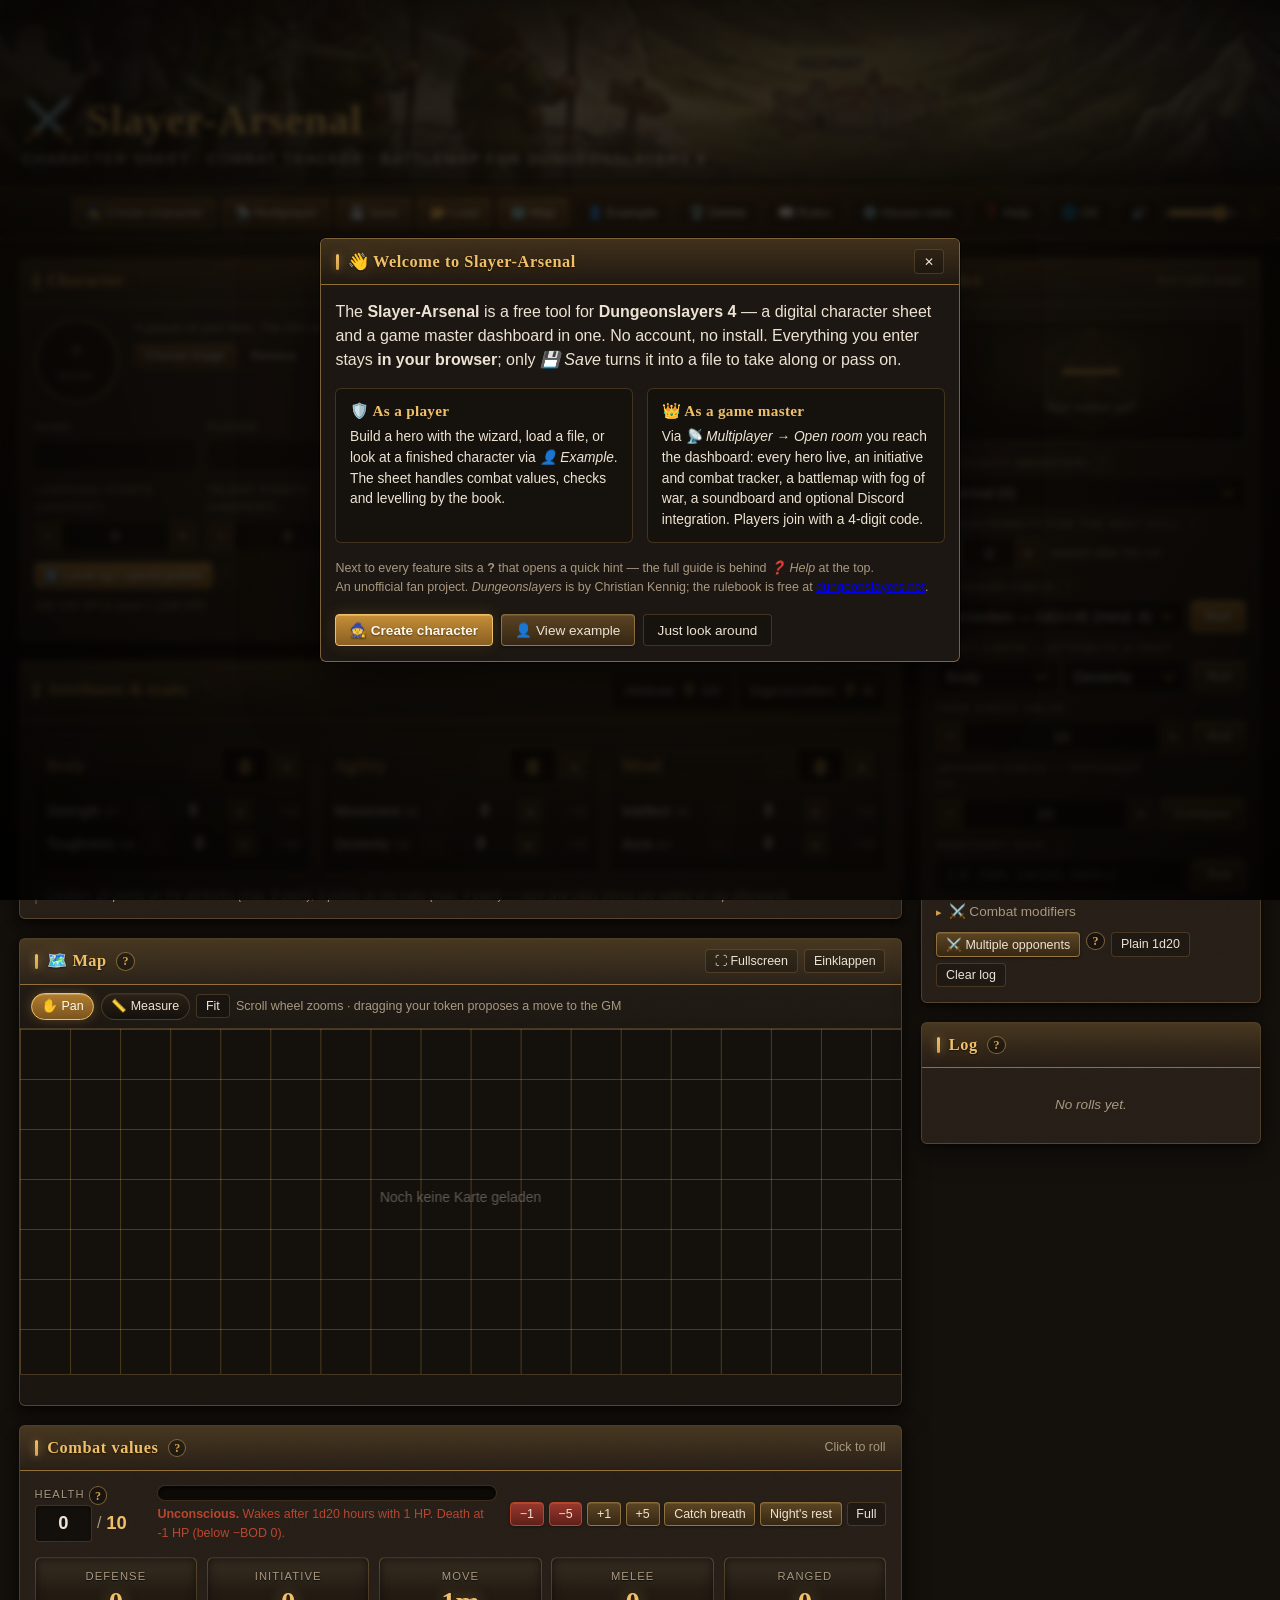
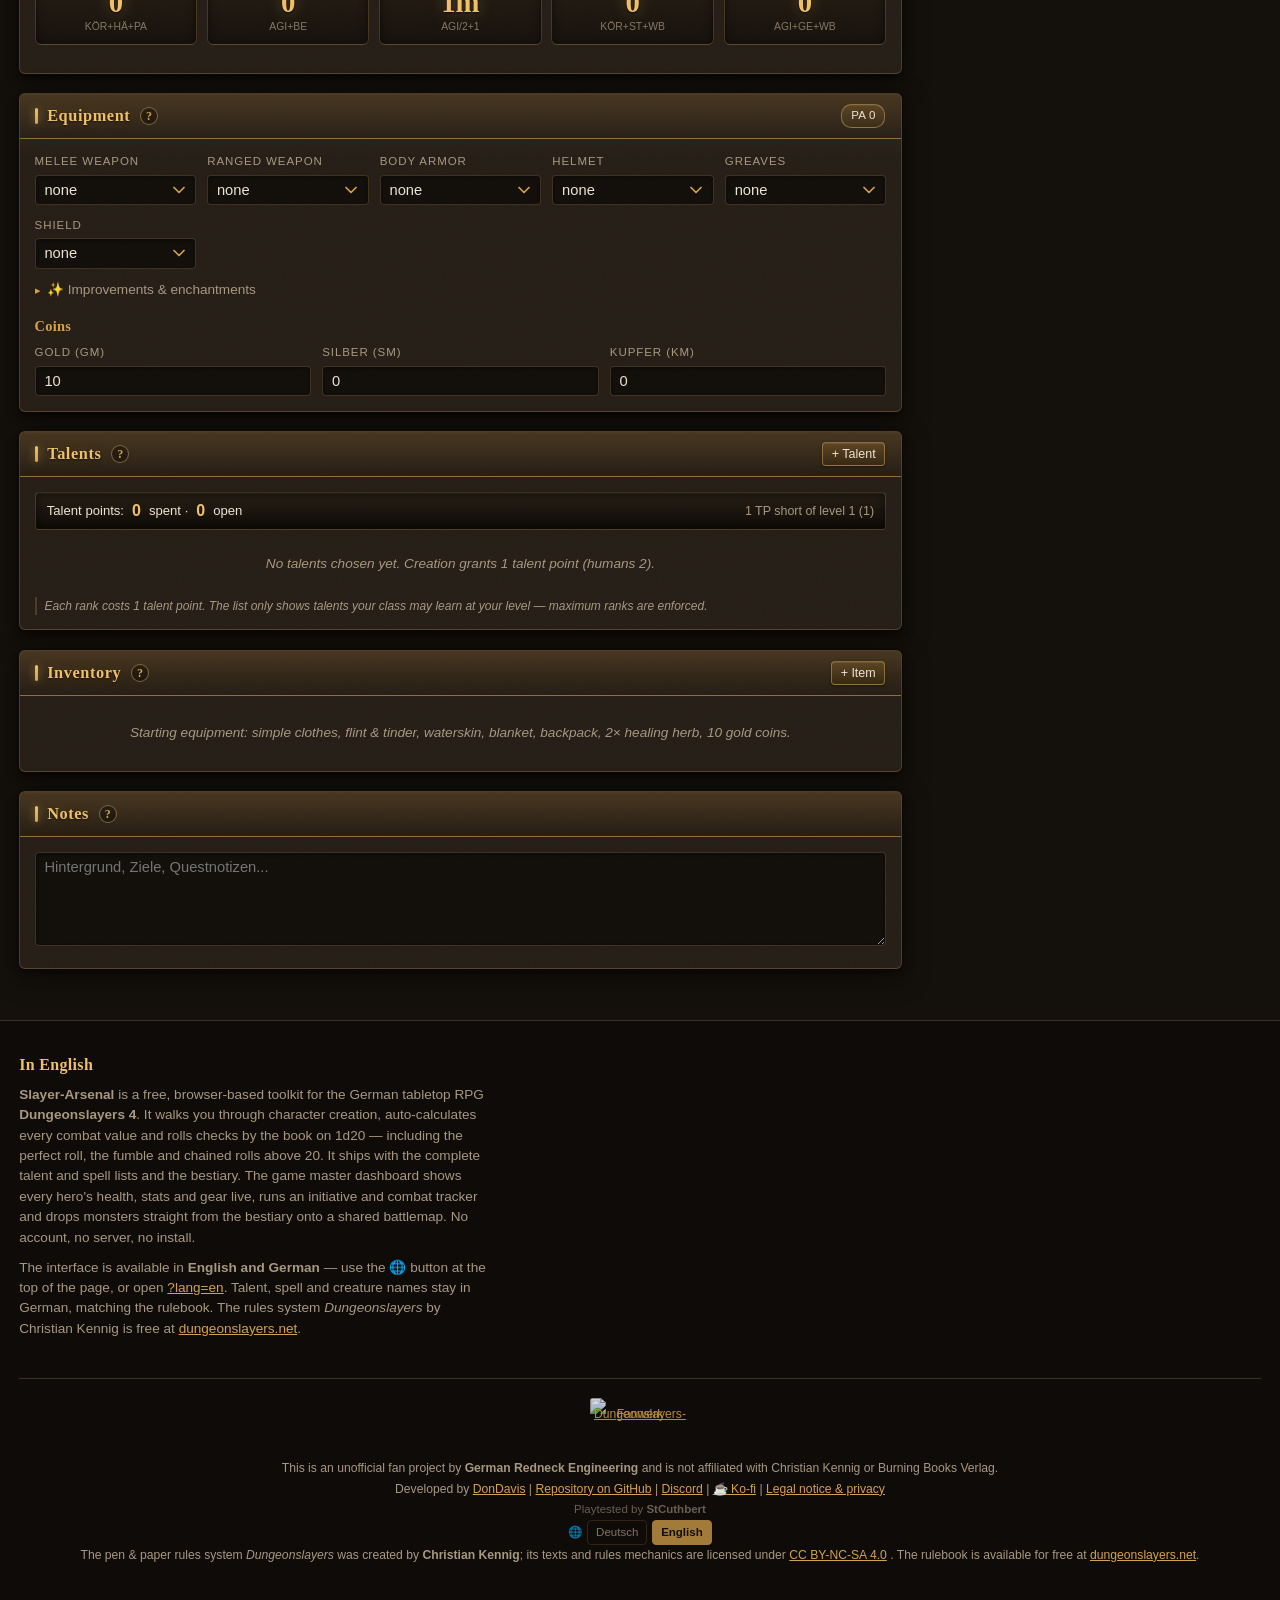
==== commit 7cb82314: "Englische Oberflaeche: zweiter Durchgang ueber alle Dialoge Rueckmeldung: noch zu viel Deutsch. Jetz" ====
--- a/index.html
+++ b/index.html
@@ -61,7 +61,7 @@
 <!-- W20 als Favicon, direkt eingebettet (kein zusätzlicher Netzwerkabruf) -->
 <link rel="icon" href="data:image/svg+xml,%3Csvg xmlns='http://www.w3.org/2000/svg' viewBox='0 0 32 32'%3E%3Crect width='32' height='32' rx='6' fill='%2314100c'/%3E%3Cpath d='M16 3 29 10.5v11L16 29 3 21.5v-11z' fill='none' stroke='%23d4a24c' stroke-width='2' stroke-linejoin='round'/%3E%3Cpath d='M16 3 16 29M3 10.5 29 21.5M29 10.5 3 21.5' stroke='%23d4a24c' stroke-width='1' opacity='.45'/%3E%3Ctext x='16' y='20' font-family='Georgia,serif' font-size='11' font-weight='bold' fill='%23f0c069' text-anchor='middle'%3E20%3C/text%3E%3C/svg%3E">
 
-<link rel="stylesheet" href="style.css?v=20260903a">
+<link rel="stylesheet" href="style.css?v=20260903g">
 </head>
 <body>
 
@@ -304,10 +304,15 @@
         </div>
         <div class="panel-body">
             <div id="spell-list"></div>
-            <div class="hint-rule" id="spell-panel-hint" style="margin-top:0.6rem">
+            <div class="hint-rule" id="spell-panel-hint" style="margin-top:0.6rem" data-only-lang="de">
                 Es kann immer nur <strong>ein</strong> Zauber vorbereitet sein. Wechseln kostet eine Aktion
                 und eine GEI+VE-Probe. Kein Mana — stattdessen gilt die Abklingzeit des Zaubers.
                 Der Zauberbonus des vorbereiteten Zaubers fließt automatisch in Zaubern/Zielzauber ein.
+            </div>
+            <div class="hint-rule" style="margin-top:0.6rem" data-only-lang="en">
+                Only <strong>one</strong> spell can be prepared at a time. Switching costs an action
+                and a MND+INT check. No mana — the spell's cooldown applies instead.
+                The prepared spell's spell bonus flows automatically into Spellcasting/Targeted spell.
             </div>
         </div>
     </div>
@@ -523,6 +528,7 @@
             <button class="help-btn" type="button" data-hilfe="gm-sitzung" aria-label="Hilfe: Sitzung speichern und laden" title="Hilfe: Sitzung speichern und laden">?</button>
             <input type="file" id="gm-sitzung-datei" accept=".json" style="display:none" onchange="sitzungImportieren(event)">
             <button class="btn btn-ghost" onclick="openHilfe('gm-dashboard')" title="Kurzanleitung für das Dashboard">❓ Hilfe</button>
+            <button class="btn btn-ghost" type="button" data-lang-toggle aria-label="Switch to English" title="Switch to English">🌐 EN</button>
             <button class="btn btn-ghost" data-sound-knopf onclick="soundStummUmschalten()">🔊</button>
             <input type="range" data-lautstaerke-slider min="0" max="1" step="0.05" value="1"
                    oninput="setGeraetLautstaerke(this.value)" title="Deine Lautstärke"
@@ -814,11 +820,16 @@
 
             <div id="mp-modal-in-session" style="display:none">
                 <h4 style="color:var(--accent);font-size:0.9rem;margin-bottom:0.4rem">Dein Raum läuft</h4>
-                <p class="hint" style="margin-bottom:0.4rem">
+                <p class="hint" style="margin-bottom:0.4rem" data-only-lang="de">
                     Raum-Code: <strong style="letter-spacing:0.2em;color:var(--accent-bright)" id="mp-modal-room">----</strong>
                     — die Spieler geben ihn unter <em>📡 Multiplayer → Beitreten</em> ein.
                 </p>
-                <p class="hint">Den Raum schließt du über <em>Dashboard verlassen</em>.</p>
+                <p class="hint" style="margin-bottom:0.4rem" data-only-lang="en">
+                    Room code: <strong style="letter-spacing:0.2em;color:var(--accent-bright)" id="mp-modal-room-en">----</strong>
+                    — players enter it under <em>📡 Multiplayer → Join</em>.
+                </p>
+                <p class="hint" data-only-lang="de">Den Raum schließt du über <em>Dashboard verlassen</em>.</p>
+                <p class="hint" data-only-lang="en">Close the room via <em>Leave dashboard</em>.</p>
             </div>
 
             <hr style="margin:1.2rem 0;border:none;border-top:1px solid var(--panel-border)">
@@ -827,10 +838,15 @@
                 <h4 style="color:var(--accent);font-size:0.9rem">🤖 Discord-Anbindung</h4><button class="help-btn" type="button" data-hilfe="discord" aria-label="Hilfe: Discord-Anbindung" title="Hilfe: Discord-Anbindung">?</button>
                 <span id="discord-state" style="margin-left:auto"></span>
             </div>
-            <p class="hint" style="margin:0.4rem 0 0.6rem">
+            <p class="hint" style="margin:0.4rem 0 0.6rem" data-only-lang="de">
                 Optional: Würfe und Ereignisse werden zusätzlich in einen Discord-Kanal gepostet, damit
                 die ganze Gruppe mitliest — nicht nur der Spielleiter. In Discord unter
                 <em>Kanal bearbeiten → Integrationen → Webhooks</em> einen Webhook anlegen und die URL hier einfügen.
+            </p>
+            <p class="hint" style="margin:0.4rem 0 0.6rem" data-only-lang="en">
+                Optional: rolls and events are also posted to a Discord channel so the whole group
+                follows along — not just the GM. In Discord, under
+                <em>Edit channel → Integrations → Webhooks</em>, create a webhook and paste its URL here.
             </p>
             <div class="field" style="margin-bottom:0.5rem">
                 <label>Webhook-URL</label>
@@ -849,9 +865,13 @@
                 <button class="btn btn-sm" onclick="testDiscordWebhook()">Test senden</button>
             </div>
             <div id="discord-status" style="font-size:0.82rem;margin-top:0.5rem;min-height:1.2rem"></div>
-            <p class="hint" style="margin-top:0.5rem">
+            <p class="hint" style="margin-top:0.5rem" data-only-lang="de">
                 Die URL ist ein Zugangsschlüssel für den Kanal. Sie bleibt nur in diesem Browser
                 gespeichert und landet <strong>nicht</strong> in der exportierten Charakterdatei.
+            </p>
+            <p class="hint" style="margin-top:0.5rem" data-only-lang="en">
+                The URL is an access key for the channel. It is stored only in this browser and is
+                <strong>not</strong> included in the exported character file.
             </p>
 
             <details style="margin-top:1rem">
@@ -886,6 +906,7 @@
             <div class="panel-actions"><button class="btn btn-sm btn-ghost" onclick="welcomeSchliessen()">✕</button></div>
         </div>
         <div class="panel-body">
+          <div data-only-lang="de">
             <p>Das <strong>Slayer-Arsenal</strong> ist ein kostenloses Werkzeug für
             <strong>Dungeonslayers 4</strong> — ein digitaler Charakterbogen und ein
             Spielleiter-Dashboard in einem. Kein Konto, keine Installation. Alles, was du eingibst,
@@ -913,6 +934,35 @@
             <p class="hint">Ein inoffizielles Fan-Projekt. <em>Dungeonslayers</em> stammt von
             Christian Kennig; das Regelwerk gibt es kostenlos auf
             <a href="https://www.dungeonslayers.net/" target="_blank" rel="noopener">dungeonslayers.net</a>.</p>
+          </div>
+          <div data-only-lang="en">
+            <p>The <strong>Slayer-Arsenal</strong> is a free tool for
+            <strong>Dungeonslayers 4</strong> — a digital character sheet and a game master
+            dashboard in one. No account, no install. Everything you enter stays
+            <strong>in your browser</strong>; only <em>💾 Save</em> turns it into a file to take
+            along or pass on.</p>
+
+            <div class="welcome-rollen">
+                <div>
+                    <h4>🛡️ As a player</h4>
+                    <p>Build a hero with the wizard, load a file, or look at a finished character
+                    via <em>👤 Example</em>. The sheet handles combat values, checks and levelling
+                    by the book.</p>
+                </div>
+                <div>
+                    <h4>👑 As a game master</h4>
+                    <p>Via <em>📡 Multiplayer → Open room</em> you reach the dashboard: every hero
+                    live, an initiative and combat tracker, a battlemap with fog of war, a
+                    soundboard and optional Discord integration. Players join with a 4-digit code.</p>
+                </div>
+            </div>
+
+            <p class="hint">Next to every feature sits a <strong>?</strong> that opens a quick
+            hint — the full guide is behind <em>❓ Help</em> at the top.</p>
+            <p class="hint">An unofficial fan project. <em>Dungeonslayers</em> is by Christian
+            Kennig; the rulebook is free at
+            <a href="https://www.dungeonslayers.net/" target="_blank" rel="noopener">dungeonslayers.net</a>.</p>
+          </div>
 
             <div class="welcome-aktionen">
                 <button class="btn btn-primary" onclick="welcomeSchliessen('wizard')">🧙 Charakter erschaffen</button>
@@ -1029,24 +1079,24 @@
     </div>
 </div>
 
-<script src="i18n.js?v=20260903a"></script>
-<script src="data.js?v=20260903a"></script>
-<script src="talents.js?v=20260903a"></script>
-<script src="zauber.js?v=20260903a"></script>
-<script src="bestiarium.js?v=20260903a"></script>
-<script src="sounds.js?v=20260903a"></script>
-<script src="hausregeln.js?v=20260903a"></script>
-<script src="rules.js?v=20260903a"></script>
-<script src="app.js?v=20260903a"></script>
-<script src="talentPicker.js?v=20260903a"></script>
-<script src="spellPicker.js?v=20260903a"></script>
-<script src="wizard.js?v=20260903a"></script>
-<script src="combat.js?v=20260903a"></script>
-<script src="battlemap.js?v=20260903a"></script>
-<script src="multiplayer.js?v=20260903a"></script>
-<script src="mapui.js?v=20260903a"></script>
-<script src="session.js?v=20260903a"></script>
-<script src="discord.js?v=20260903a"></script>
-<script src="hilfe.js?v=20260903a"></script>
+<script src="i18n.js?v=20260903g"></script>
+<script src="data.js?v=20260903g"></script>
+<script src="talents.js?v=20260903g"></script>
+<script src="zauber.js?v=20260903g"></script>
+<script src="bestiarium.js?v=20260903g"></script>
+<script src="sounds.js?v=20260903g"></script>
+<script src="hausregeln.js?v=20260903g"></script>
+<script src="rules.js?v=20260903g"></script>
+<script src="app.js?v=20260903g"></script>
+<script src="talentPicker.js?v=20260903g"></script>
+<script src="spellPicker.js?v=20260903g"></script>
+<script src="wizard.js?v=20260903g"></script>
+<script src="combat.js?v=20260903g"></script>
+<script src="battlemap.js?v=20260903g"></script>
+<script src="multiplayer.js?v=20260903g"></script>
+<script src="mapui.js?v=20260903g"></script>
+<script src="session.js?v=20260903g"></script>
+<script src="discord.js?v=20260903g"></script>
+<script src="hilfe.js?v=20260903g"></script>
 </body>
 </html>
--- a/style.css
+++ b/style.css
@@ -1106,6 +1106,12 @@
 .footer-inner > section[lang="en"] { display: none; }
 html[lang="en"] .footer-inner > section:not([lang]) { display: none; }
 html[lang="en"] .footer-inner > section[lang="en"] { display: block; }
+
+/* Allgemein: prosalastige Blöcke (Willkommen, Multiplayer-Hilfe) liegen
+   zweisprachig parallel vor. i18n.js setzt <html lang>. */
+[data-only-lang="en"] { display: none; }
+html[lang="en"] [data-only-lang="de"] { display: none; }
+html[lang="en"] [data-only-lang="en"] { display: block; }
 .site-footer h2 {
     font-size: 1rem;
     color: var(--accent-bright);
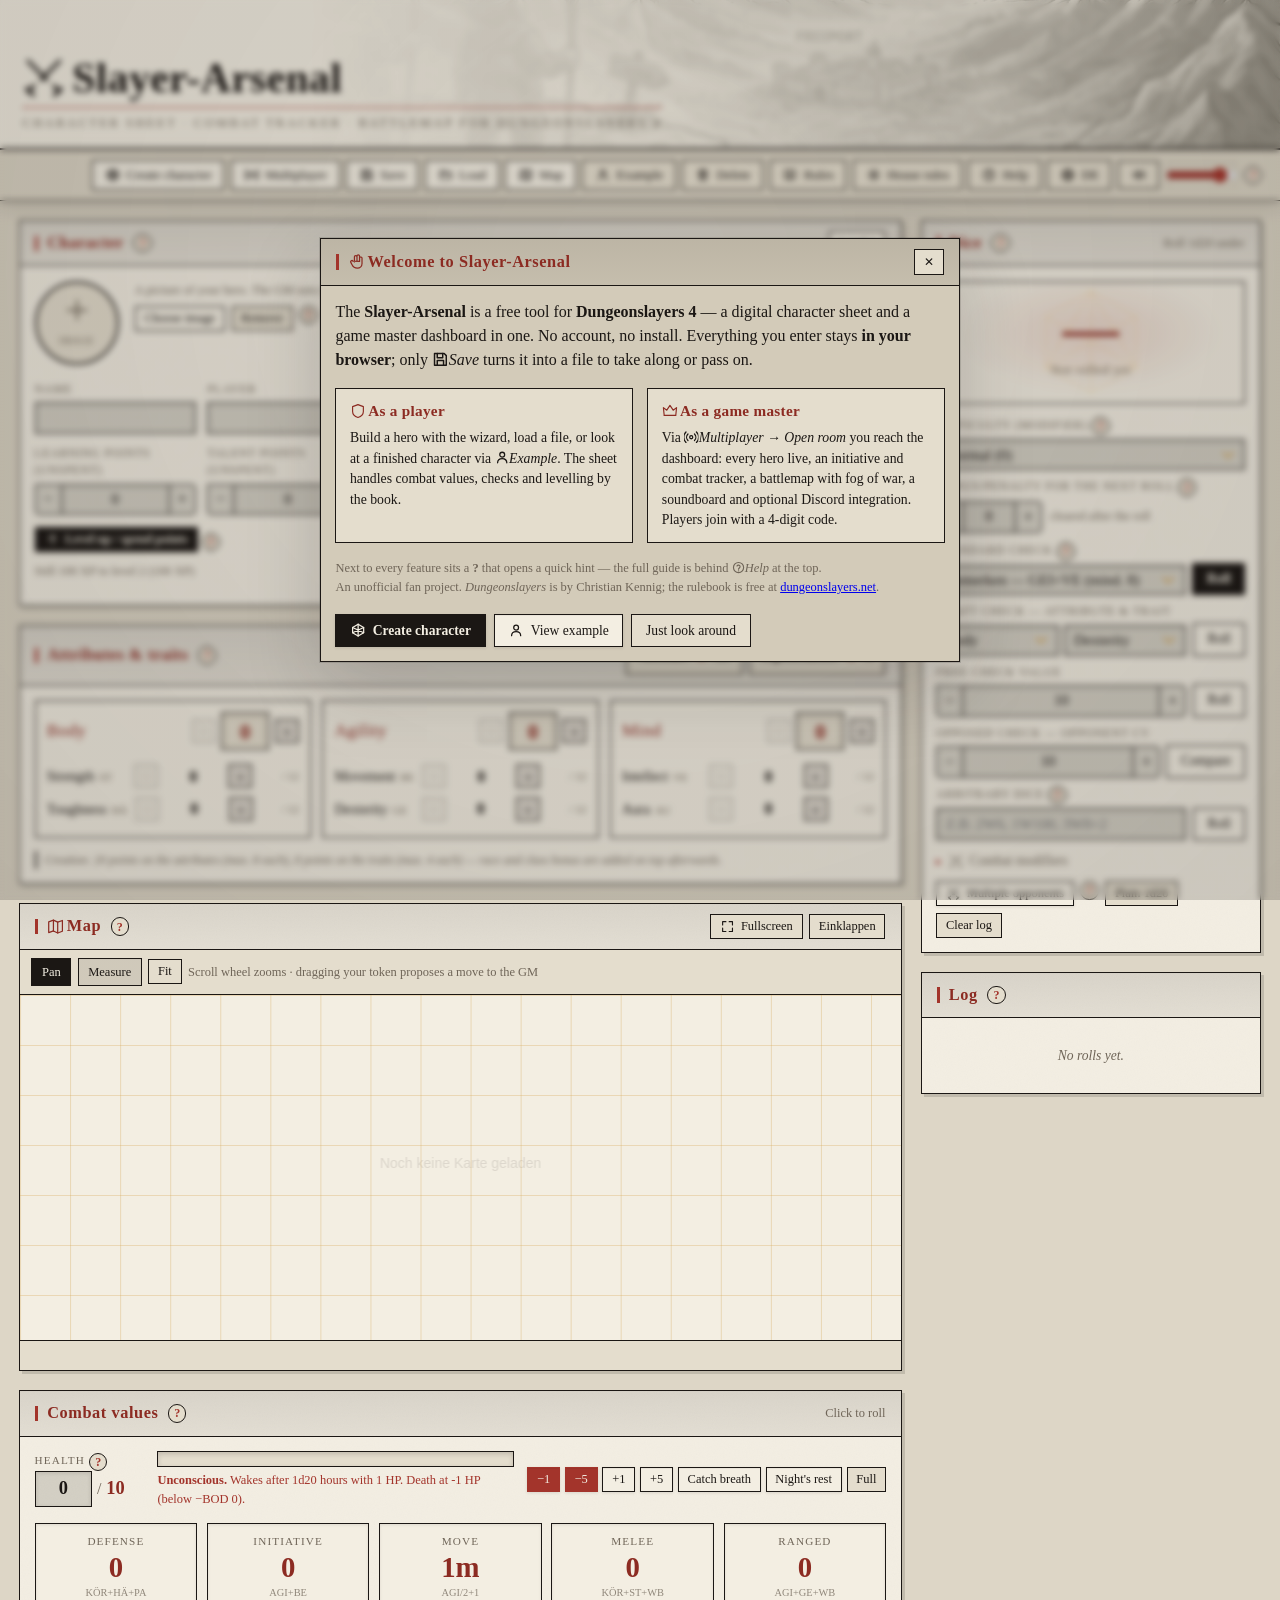
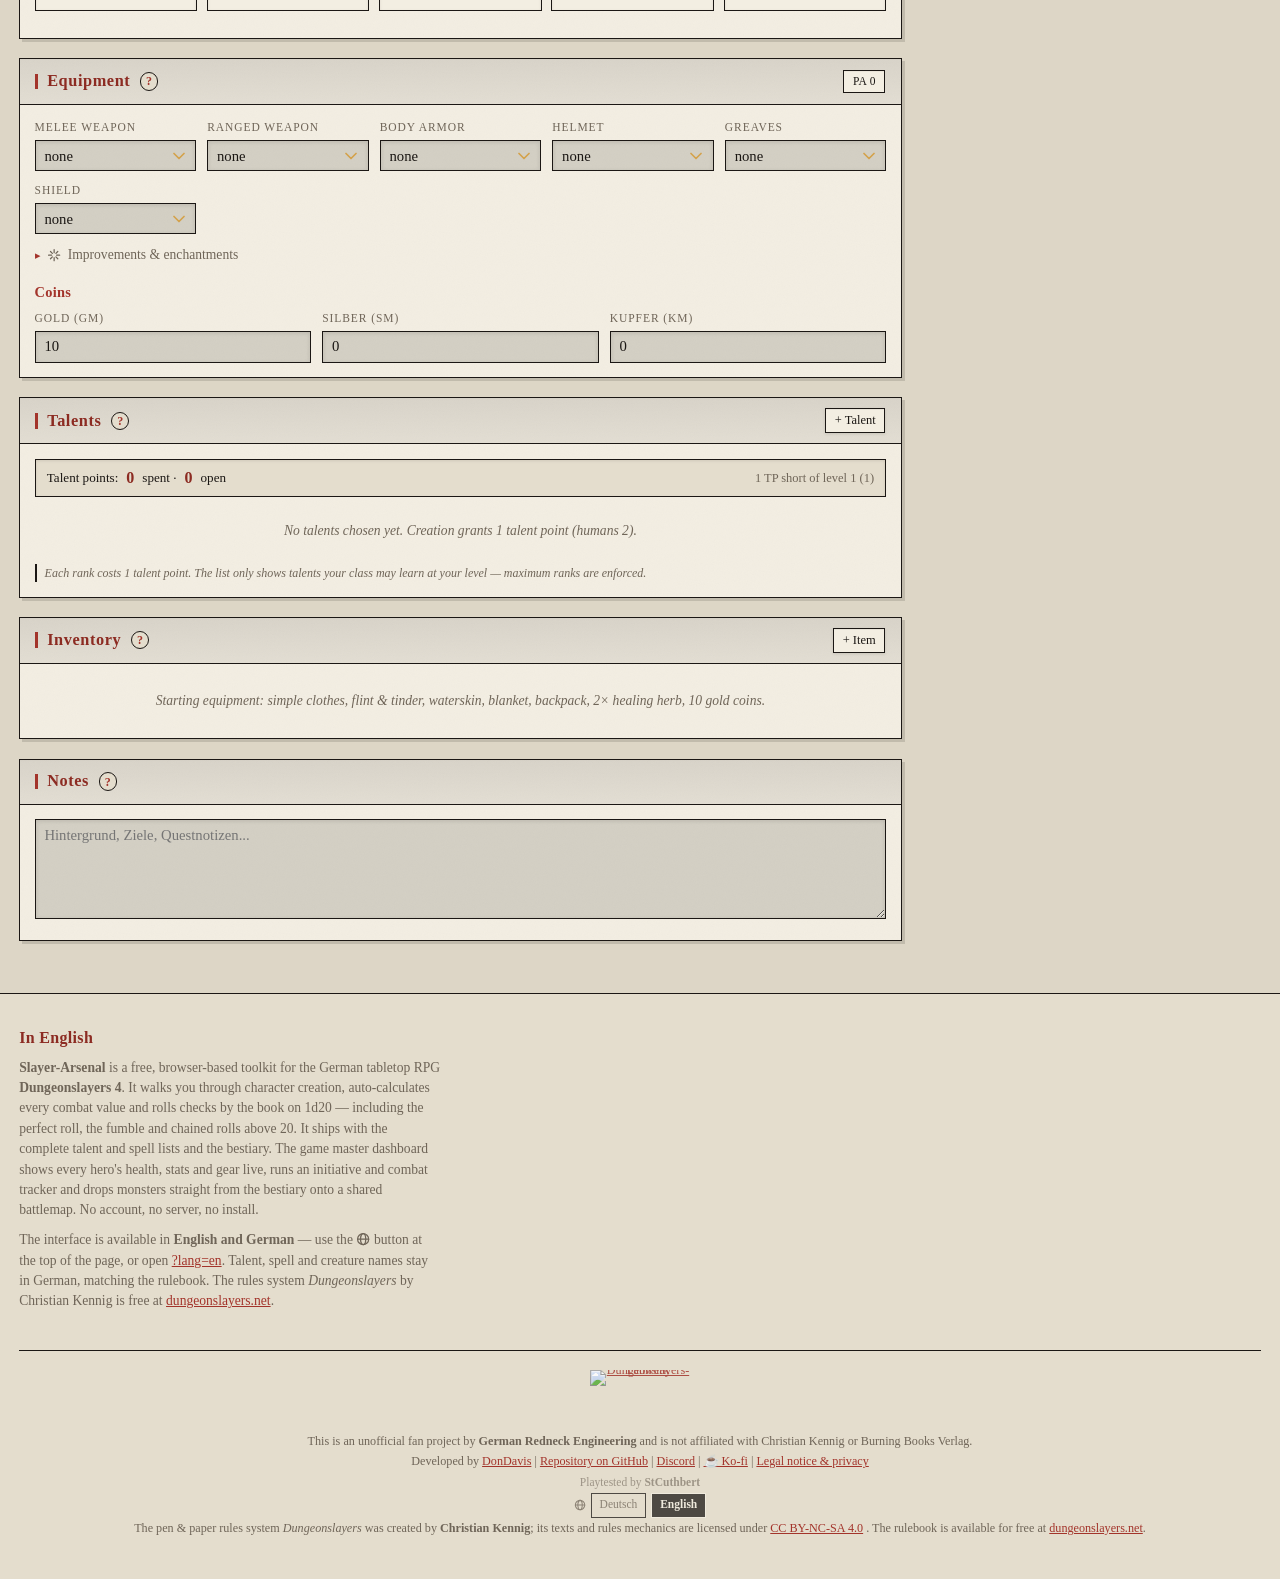
==== commit 35b83240: "Neues Design: Charakterblatt statt dunkler Fantasy-Web-App Rueckmeldung von aussen war, der Bogen se" ====
--- a/index.html
+++ b/index.html
@@ -61,7 +61,7 @@
 <!-- W20 als Favicon, direkt eingebettet (kein zusätzlicher Netzwerkabruf) -->
 <link rel="icon" href="data:image/svg+xml,%3Csvg xmlns='http://www.w3.org/2000/svg' viewBox='0 0 32 32'%3E%3Crect width='32' height='32' rx='6' fill='%2314100c'/%3E%3Cpath d='M16 3 29 10.5v11L16 29 3 21.5v-11z' fill='none' stroke='%23d4a24c' stroke-width='2' stroke-linejoin='round'/%3E%3Cpath d='M16 3 16 29M3 10.5 29 21.5M29 10.5 3 21.5' stroke='%23d4a24c' stroke-width='1' opacity='.45'/%3E%3Ctext x='16' y='20' font-family='Georgia,serif' font-size='11' font-weight='bold' fill='%23f0c069' text-anchor='middle'%3E20%3C/text%3E%3C/svg%3E">
 
-<link rel="stylesheet" href="style.css?v=20260903g">
+<link rel="stylesheet" href="style.css?v=20260909e">
 </head>
 <body>
 
@@ -72,7 +72,7 @@
      HTML darüber, bleibt also scharf, übersetzbar und vorlesbar. -->
 <header class="hero">
     <div class="hero-text">
-        <h1>⚔️ Slayer-Arsenal</h1>
+        <h1><svg class="ico"><use href="#i-schwerter"/></svg>Slayer-Arsenal</h1>
         <p>Charakterbogen · Kampf-Tracker · Battlemap für Dungeonslayers 4</p>
     </div>
 </header>
@@ -85,19 +85,19 @@
     </div>
 
     <div class="topbar-actions">
-        <button class="btn" onclick="openWizard()">🧙 Charakter erschaffen</button>
-        <button class="btn" onclick="openMultiplayerModal()">📡 Multiplayer</button>
-        <button class="btn" onclick="exportCharacter()">💾 Speichern</button>
-        <button class="btn" onclick="document.getElementById('import-file').click()">📂 Laden</button>
+        <button class="btn" onclick="openWizard()"><svg class="ico"><use href="#i-w20"/></svg>Charakter erschaffen</button>
+        <button class="btn" onclick="openMultiplayerModal()"><svg class="ico"><use href="#i-funk"/></svg>Multiplayer</button>
+        <button class="btn" onclick="exportCharacter()"><svg class="ico"><use href="#i-speichern"/></svg>Speichern</button>
+        <button class="btn" onclick="document.getElementById('import-file').click()"><svg class="ico"><use href="#i-ordner"/></svg>Laden</button>
         <input type="file" id="import-file" accept=".json" style="display:none" onchange="importCharacter(event)">
-        <button class="btn" onclick="openKarte()">🗺️ Karte</button>
-        <button class="btn btn-ghost" onclick="openBeispiele()">👤 Beispiel</button>
-        <button class="btn btn-ghost" onclick="charakterLoeschen()" title="Bogen vollständig leeren">🗑️ Löschen</button>
-        <button class="btn btn-ghost" onclick="openRulesModal()">📖 Regeln</button>
-        <button class="btn btn-ghost" onclick="openHausregeln()" title="Steigerungskosten, Talentpunkte und eigene Inhalte">⚙️ Hausregeln</button>
-        <button class="btn btn-ghost" onclick="openHilfe()" title="Kurzanleitung: was das Tool kann und wie">❓ Hilfe</button>
-        <button class="btn btn-ghost" type="button" data-lang-toggle aria-label="Switch to English" title="Switch to English">🌐 EN</button>
-        <button class="btn btn-ghost" data-sound-knopf onclick="soundStummUmschalten()">🔊</button>
+        <button class="btn" onclick="openKarte()"><svg class="ico"><use href="#i-karte"/></svg>Karte</button>
+        <button class="btn btn-ghost" onclick="openBeispiele()"><svg class="ico"><use href="#i-person"/></svg>Beispiel</button>
+        <button class="btn btn-ghost" onclick="charakterLoeschen()" title="Bogen vollständig leeren"><svg class="ico"><use href="#i-muell"/></svg>Löschen</button>
+        <button class="btn btn-ghost" onclick="openRulesModal()"><svg class="ico"><use href="#i-buch"/></svg>Regeln</button>
+        <button class="btn btn-ghost" onclick="openHausregeln()" title="Steigerungskosten, Talentpunkte und eigene Inhalte"><svg class="ico"><use href="#i-zahnrad"/></svg>Hausregeln</button>
+        <button class="btn btn-ghost" onclick="openHilfe()" title="Kurzanleitung: was das Tool kann und wie"><svg class="ico"><use href="#i-frage"/></svg>Hilfe</button>
+        <button class="btn btn-ghost" type="button" data-lang-toggle aria-label="Switch to English" title="Switch to English"><svg class="ico"><use href="#i-globus"/></svg>EN</button>
+        <button class="btn btn-ghost" data-sound-knopf onclick="soundStummUmschalten()"><svg class="ico"><use href="#i-ton"/></svg></button>
         <input type="range" data-lautstaerke-slider min="0" max="1" step="0.05" value="1"
                oninput="setGeraetLautstaerke(this.value)" title="Deine Lautstärke — gilt für Hinweistöne und das Soundboard des Spielleiters"
                style="width:4.5rem;vertical-align:middle;accent-color:var(--accent)">
@@ -118,7 +118,7 @@
                 <div class="portrait-frame" id="portrait-frame" onclick="document.getElementById('portrait-file').click()"
                      title="Bild wählen — erscheint beim Spielleiter und als Figur auf der Karte">
                     <img id="portrait-img" alt="" style="display:none">
-                    <span id="portrait-placeholder">＋<br><small>Bild</small></span>
+                    <span id="portrait-placeholder"><svg class="ico ico-gross"><use href="#i-plus"/></svg><br><small>Bild</small></span>
                 </div>
                 <div class="hint" style="flex:1">
                     Ein Bild deines Helden. Der Spielleiter sieht es auf seiner Übersicht, und auf der
@@ -174,7 +174,7 @@
                 </div>
             </div>
             <div style="margin-top:0.7rem">
-                <button class="btn btn-sm btn-primary" onclick="openLevelUp()">⬆️ Stufenaufstieg / Punkte ausgeben</button>
+                <button class="btn btn-sm btn-primary" onclick="openLevelUp()"><svg class="ico"><use href="#i-aufstieg"/></svg>Stufenaufstieg / Punkte ausgeben</button>
                 <button class="help-btn" type="button" data-hilfe="stufenaufstieg" aria-label="Hilfe: Stufenaufstieg" title="Hilfe: Stufenaufstieg">?</button>
             </div>
             <div id="ep-progress" class="hint" style="margin-top:0.6rem"></div>
@@ -202,9 +202,9 @@
     <!-- Karte -->
     <div class="panel" id="map-panel-player">
         <div class="panel-head">
-            <h2>🗺️ Karte</h2><button class="help-btn" type="button" data-hilfe="karte" aria-label="Hilfe: Karte" title="Hilfe: Karte">?</button>
+            <h2><svg class="ico"><use href="#i-karte"/></svg>Karte</h2><button class="help-btn" type="button" data-hilfe="karte" aria-label="Hilfe: Karte" title="Hilfe: Karte">?</button>
             <div class="panel-actions">
-                <button class="btn btn-sm btn-ghost" onclick="karteVollbild(true)">⛶ Vollbild</button>
+                <button class="btn btn-sm btn-ghost" onclick="karteVollbild(true)"><svg class="ico"><use href="#i-vollbild"/></svg>Vollbild</button>
                 <button class="btn btn-sm btn-ghost" id="map-toggle-player" onclick="karteEinklappen('player')">Einklappen</button>
             </div>
         </div>
@@ -265,7 +265,7 @@
 
             <!-- Verbesserungen und Verzauberungen je Ausrüstungsteil -->
             <details style="margin-top:0.7rem">
-                <summary style="cursor:pointer;font-size:0.85rem;color:var(--text-dim)">✨ Verbesserungen &amp; Verzauberungen</summary>
+                <summary style="cursor:pointer;font-size:0.85rem;color:var(--text-dim)"><svg class="ico"><use href="#i-funke"/></svg>Verbesserungen &amp; Verzauberungen</summary>
                 <div id="equipment-boni" style="margin-top:0.5rem"></div>
                 <p class="hint" style="margin-top:0.4rem">
                     Der Bonus fließt direkt in Schlagen, Schießen und Abwehr ein. Die Notiz ist frei —
@@ -338,9 +338,9 @@
 
     <!-- Gruppe & Kampf — erscheint nur, solange eine Verbindung steht -->
     <div class="panel" id="panel-gruppe" style="display:none">
-        <div class="panel-head"><h3>👥 Gruppe &amp; Kampf</h3><button class="help-btn" type="button" data-hilfe="gruppe" aria-label="Hilfe: Gruppe und Kampf" title="Hilfe: Gruppe und Kampf">?</button>
+        <div class="panel-head"><h3><svg class="ico"><use href="#i-gruppe"/></svg>Gruppe &amp; Kampf</h3><button class="help-btn" type="button" data-hilfe="gruppe" aria-label="Hilfe: Gruppe und Kampf" title="Hilfe: Gruppe und Kampf">?</button>
             <div class="panel-actions">
-                <button class="btn btn-sm btn-ghost" onclick="fluesterAnSl()" title="Nur der Spielleiter sieht die Nachricht">🤫 Flüstern</button>
+                <button class="btn btn-sm btn-ghost" onclick="fluesterAnSl()" title="Nur der Spielleiter sieht die Nachricht"><svg class="ico"><use href="#i-fluestern"/></svg>Flüstern</button>
             </div>
         </div>
         <div class="panel-body">
@@ -436,7 +436,7 @@
             </div>
 
             <details style="margin-top:0.7rem">
-                <summary style="cursor:pointer;font-size:0.85rem;color:var(--text-dim)">⚔️ Kampfmodifikatoren</summary>
+                <summary style="cursor:pointer;font-size:0.85rem;color:var(--text-dim)"><svg class="ico"><use href="#i-schwerter"/></svg>Kampfmodifikatoren</summary>
                 <div class="combat-mods" style="margin-top:0.5rem;display:flex;flex-direction:column;gap:0.4rem">
                     <div style="display:flex;gap:0.5rem;align-items:end">
                         <div class="field" style="flex:1"><label>Distanz (m)</label>
@@ -492,7 +492,7 @@
 
             <div style="display:flex;gap:0.4rem;margin-top:0.6rem;flex-wrap:wrap">
                 <button class="btn btn-sm" onclick="openMehrereGegner()"
-                        title="Den Schlagen-Wert auf bis zu vier angrenzende Gegner aufteilen (Regelwerk S.43)">⚔️ Mehrere Gegner</button>
+                        title="Den Schlagen-Wert auf bis zu vier angrenzende Gegner aufteilen (Regelwerk S.43)"><svg class="ico"><use href="#i-schwerter"/></svg>Mehrere Gegner</button>
                 <button class="help-btn" type="button" data-hilfe="mehrere-gegner" aria-label="Hilfe: Mehrere Gegner" title="Hilfe: Mehrere Gegner">?</button>
                 <button class="btn btn-sm btn-ghost" onclick="rollPlainD20()">Blanker 1W20</button>
                 <button class="btn btn-sm btn-ghost" onclick="clearLog()">Log leeren</button>
@@ -513,23 +513,23 @@
 <!-- ============ GM DASHBOARD ============ -->
 <div id="gm-dashboard">
     <div class="topbar" style="margin:-1.2rem -1.2rem 1.2rem">
-        <h1>👑 Slayer-Arsenal<small>Spielleiter-Dashboard · Dungeonslayers 4</small></h1>
+        <h1><svg class="ico"><use href="#i-krone"/></svg>Slayer-Arsenal<small>Spielleiter-Dashboard · Dungeonslayers 4</small></h1>
         <div style="display:flex;align-items:center;gap:0.8rem;flex-wrap:wrap">
             <span class="hint">Raum-Code:</span>
             <span class="room-code" id="gm-room-code">----</span>
             <span class="status-dot" id="gm-room-status"></span>
         </div>
         <div class="topbar-actions">
-            <button class="btn" onclick="openKarte()">🗺️ Karte</button>
-            <button class="btn" onclick="openMultiplayerModal()" title="Raum-Code, Verbindung und Discord-Anbindung">📡 Verbindung</button>
-            <button class="btn" onclick="openHausregeln()" title="Regeln der Runde festlegen und verteilen">⚙️ Hausregeln</button>
-            <button class="btn" onclick="sitzungExportieren()" title="Notizen, Kampf und Karte als Datei sichern">💾 Sitzung speichern</button>
-            <button class="btn" onclick="document.getElementById('gm-sitzung-datei').click()">📂 Sitzung laden</button>
+            <button class="btn" onclick="openKarte()"><svg class="ico"><use href="#i-karte"/></svg>Karte</button>
+            <button class="btn" onclick="openMultiplayerModal()" title="Raum-Code, Verbindung und Discord-Anbindung"><svg class="ico"><use href="#i-funk"/></svg>Verbindung</button>
+            <button class="btn" onclick="openHausregeln()" title="Regeln der Runde festlegen und verteilen"><svg class="ico"><use href="#i-zahnrad"/></svg>Hausregeln</button>
+            <button class="btn" onclick="sitzungExportieren()" title="Notizen, Kampf und Karte als Datei sichern"><svg class="ico"><use href="#i-speichern"/></svg>Sitzung speichern</button>
+            <button class="btn" onclick="document.getElementById('gm-sitzung-datei').click()"><svg class="ico"><use href="#i-ordner"/></svg>Sitzung laden</button>
             <button class="help-btn" type="button" data-hilfe="gm-sitzung" aria-label="Hilfe: Sitzung speichern und laden" title="Hilfe: Sitzung speichern und laden">?</button>
             <input type="file" id="gm-sitzung-datei" accept=".json" style="display:none" onchange="sitzungImportieren(event)">
-            <button class="btn btn-ghost" onclick="openHilfe('gm-dashboard')" title="Kurzanleitung für das Dashboard">❓ Hilfe</button>
-            <button class="btn btn-ghost" type="button" data-lang-toggle aria-label="Switch to English" title="Switch to English">🌐 EN</button>
-            <button class="btn btn-ghost" data-sound-knopf onclick="soundStummUmschalten()">🔊</button>
+            <button class="btn btn-ghost" onclick="openHilfe('gm-dashboard')" title="Kurzanleitung für das Dashboard"><svg class="ico"><use href="#i-frage"/></svg>Hilfe</button>
+            <button class="btn btn-ghost" type="button" data-lang-toggle aria-label="Switch to English" title="Switch to English"><svg class="ico"><use href="#i-globus"/></svg>EN</button>
+            <button class="btn btn-ghost" data-sound-knopf onclick="soundStummUmschalten()"><svg class="ico"><use href="#i-ton"/></svg></button>
             <input type="range" data-lautstaerke-slider min="0" max="1" step="0.05" value="1"
                    oninput="setGeraetLautstaerke(this.value)" title="Deine Lautstärke"
                    style="width:4.5rem;vertical-align:middle;accent-color:var(--accent)">
@@ -544,9 +544,9 @@
         <div>
             <div class="panel" id="map-panel-gm" style="margin-bottom:1.2rem">
                 <div class="panel-head">
-                    <h3>🗺️ Karte</h3><button class="help-btn" type="button" data-hilfe="karte" aria-label="Hilfe: Karte" title="Hilfe: Karte">?</button>
+                    <h3><svg class="ico"><use href="#i-karte"/></svg>Karte</h3><button class="help-btn" type="button" data-hilfe="karte" aria-label="Hilfe: Karte" title="Hilfe: Karte">?</button>
                     <div class="panel-actions">
-                        <button class="btn btn-sm btn-ghost" onclick="karteVollbild(true)">⛶ Vollbild</button>
+                        <button class="btn btn-sm btn-ghost" onclick="karteVollbild(true)"><svg class="ico"><use href="#i-vollbild"/></svg>Vollbild</button>
                         <button class="btn btn-sm btn-ghost" id="map-toggle-gm" onclick="karteEinklappen('gm')">Einklappen</button>
                     </div>
                 </div>
@@ -554,7 +554,7 @@
             </div>
 
             <div class="panel" style="margin-bottom:1.2rem">
-                <div class="panel-head"><h3>⚔️ Kampf &amp; Initiative</h3><button class="help-btn" type="button" data-hilfe="gm-kampf" aria-label="Hilfe: Kampf und Initiative" title="Hilfe: Kampf und Initiative">?</button>
+                <div class="panel-head"><h3><svg class="ico"><use href="#i-schwerter"/></svg>Kampf &amp; Initiative</h3><button class="help-btn" type="button" data-hilfe="gm-kampf" aria-label="Hilfe: Kampf und Initiative" title="Hilfe: Kampf und Initiative">?</button>
                     <div class="panel-actions"><span class="hint">Reihenfolge: absteigende Initiative</span></div>
                 </div>
                 <div class="panel-body"><div id="combat-tracker"></div></div>
@@ -563,8 +563,8 @@
             <div class="panel" style="margin-bottom:1.2rem">
                 <div class="panel-head"><h3>Spieler</h3><button class="help-btn" type="button" data-hilfe="gm-spieler" aria-label="Hilfe: Spielerkarten" title="Hilfe: Spielerkarten">?</button>
                     <div class="panel-actions">
-                        <button class="btn btn-sm" onclick="promptRequestProbe()">🎲 Probe von allen</button>
-                        <button class="btn btn-sm" onclick="promptGrantEp()">✨ EP vergeben</button>
+                        <button class="btn btn-sm" onclick="promptRequestProbe()"><svg class="ico"><use href="#i-wuerfel"/></svg>Probe von allen</button>
+                        <button class="btn btn-sm" onclick="promptGrantEp()"><svg class="ico"><use href="#i-funke"/></svg>EP vergeben</button>
                         <span class="hint" id="gm-player-count">0 verbunden</span>
                     </div>
                 </div>
@@ -577,7 +577,7 @@
             <div class="panel">
                 <div class="panel-head"><h3>Kampagnen-Notizen</h3><button class="help-btn" type="button" data-hilfe="gm-notizen" aria-label="Hilfe: Kampagnen-Notizen" title="Hilfe: Kampagnen-Notizen">?</button>
                     <div class="panel-actions">
-                        <button class="btn btn-sm" onclick="promptBroadcast()">📢 Ansage an alle</button>
+                        <button class="btn btn-sm" onclick="promptBroadcast()"><svg class="ico"><use href="#i-megafon"/></svg>Ansage an alle</button>
                     </div>
                 </div>
                 <div class="panel-body">
@@ -626,14 +626,14 @@
             </div>
 
             <div class="panel" style="margin-bottom:1.2rem">
-                <div class="panel-head"><h3>🎵 Soundboard</h3><button class="help-btn" type="button" data-hilfe="soundboard" aria-label="Hilfe: Soundboard" title="Hilfe: Soundboard">?</button></div>
+                <div class="panel-head"><h3><svg class="ico"><use href="#i-note"/></svg>Soundboard</h3><button class="help-btn" type="button" data-hilfe="soundboard" aria-label="Hilfe: Soundboard" title="Hilfe: Soundboard">?</button></div>
                 <div class="panel-body">
                     <select id="sl-sound-auswahl" style="width:100%"></select>
                     <div style="display:flex;gap:0.4rem;margin-top:0.5rem;flex-wrap:wrap">
-                        <button class="btn btn-sm btn-ghost" onclick="slSoundVorhoeren(document.getElementById('sl-sound-auswahl').value)" title="Nur du hörst es">🎧 Vorhören</button>
-                        <button class="btn btn-sm btn-primary" onclick="slSoundAbspielen(document.getElementById('sl-sound-auswahl').value)" title="Bei allen verbundenen Spielern abspielen">▶ Für alle</button>
-                        <button class="btn btn-sm btn-ghost" onclick="slSoundFade()" title="Alles sanft ausblenden (3 s)">🌙 Fade</button>
-                        <button class="btn btn-sm btn-ghost" onclick="slSoundStop()" title="Alles sofort stoppen">⏹ Stop</button>
+                        <button class="btn btn-sm btn-ghost" onclick="slSoundVorhoeren(document.getElementById('sl-sound-auswahl').value)" title="Nur du hörst es"><svg class="ico"><use href="#i-ton"/></svg>Vorhören</button>
+                        <button class="btn btn-sm btn-primary" onclick="slSoundAbspielen(document.getElementById('sl-sound-auswahl').value)" title="Bei allen verbundenen Spielern abspielen"><svg class="ico"><use href="#i-abspielen"/></svg>Für alle</button>
+                        <button class="btn btn-sm btn-ghost" onclick="slSoundFade()" title="Alles sanft ausblenden (3 s)"><svg class="ico"><use href="#i-stopp"/></svg>Fade</button>
+                        <button class="btn btn-sm btn-ghost" onclick="slSoundStop()" title="Alles sofort stoppen"><svg class="ico"><use href="#i-stopp"/></svg>Stop</button>
                     </div>
                     <div class="field" style="margin-top:0.6rem">
                         <label>Gesamtlautstärke <span class="hint">(mischt und geht an alle)</span></label>
@@ -641,7 +641,7 @@
                     </div>
                     <p class="hint" style="margin-top:0.4rem">Sounds stoppen sich nicht gegenseitig — leg Regen als Kulisse drunter und spiel Kampf, Gong oder einen Schrei darüber.</p>
                     <div style="margin-top:0.6rem;padding-top:0.6rem;border-top:1px solid var(--border)">
-                        <button class="btn btn-sm btn-ghost" type="button" onclick="document.getElementById('sl-eigener-sound-datei').click()" title="Eigene Audiodatei ins Soundboard legen">➕ Eigener Sound</button>
+                        <button class="btn btn-sm btn-ghost" type="button" onclick="document.getElementById('sl-eigener-sound-datei').click()" title="Eigene Audiodatei ins Soundboard legen"><svg class="ico"><use href="#i-plus"/></svg>Eigener Sound</button>
                         <input type="file" id="sl-eigener-sound-datei" accept="audio/*" style="display:none" onchange="slEigenenSoundHochladen(event)">
                         <div id="sl-eigene-sounds" class="sl-eigene-sounds"></div>
                         <p class="hint" id="sl-sound-hinweis" style="margin-top:0.3rem"></p>
@@ -651,15 +651,15 @@
             </div>
 
             <div class="panel" style="margin-bottom:1.2rem">
-                <div class="panel-head"><h3>🖼️ Handout</h3><button class="help-btn" type="button" data-hilfe="gm-handout" aria-label="Hilfe: Handout" title="Hilfe: Handout">?</button></div>
+                <div class="panel-head"><h3><svg class="ico"><use href="#i-bild"/></svg>Handout</h3><button class="help-btn" type="button" data-hilfe="gm-handout" aria-label="Hilfe: Handout" title="Hilfe: Handout">?</button></div>
                 <div class="panel-body">
                     <p class="hint" style="margin-bottom:0.5rem">Ein Bild oder einen Textblock (Vorlesetext, Rätsel, Karte …) bei allen Spielern einblenden.</p>
                     <textarea id="sl-handout-text" rows="3" style="width:100%" placeholder="Text für die Spieler …"></textarea>
                     <div style="display:flex;gap:0.4rem;margin-top:0.5rem;flex-wrap:wrap">
-                        <button class="btn btn-sm btn-primary" onclick="slHandoutText()">▶ Text zeigen</button>
-                        <button class="btn btn-sm" onclick="document.getElementById('sl-handout-datei').click()">🖼️ Bild zeigen</button>
+                        <button class="btn btn-sm btn-primary" onclick="slHandoutText()"><svg class="ico"><use href="#i-abspielen"/></svg>Text zeigen</button>
+                        <button class="btn btn-sm" onclick="document.getElementById('sl-handout-datei').click()"><svg class="ico"><use href="#i-bild"/></svg>Bild zeigen</button>
                         <input type="file" id="sl-handout-datei" accept="image/*" style="display:none" onchange="slHandoutBild(event)">
-                        <button class="btn btn-sm btn-ghost" onclick="slHandoutAusblenden()">⏹ Ausblenden</button>
+                        <button class="btn btn-sm btn-ghost" onclick="slHandoutAusblenden()"><svg class="ico"><use href="#i-stopp"/></svg>Ausblenden</button>
                     </div>
                     <p class="hint" id="sl-handout-hinweis" style="margin-top:0.4rem"></p>
                     <img id="sl-handout-vorschau" alt="" style="display:none;max-width:100%;border-radius:4px;margin-top:0.3rem;border:1px solid var(--panel-border)">
@@ -712,7 +712,7 @@
             </p>
             <p>
                 <a class="footer-discord" href="https://discord.gg/DPk8QRSZ5W" target="_blank" rel="noopener">
-                    💬 Discord-Server beitreten
+                    <svg class="ico"><use href="#i-fluestern"/></svg>Discord-Server beitreten
                 </a>
             </p>
         </section>
@@ -730,7 +730,7 @@
             </p>
             <p>
                 The interface is available in <strong>English and German</strong> — use the
-                <span aria-hidden="true">🌐</span> button at the top of the page, or open
+                <span aria-hidden="true"><svg class="ico"><use href="#i-globus"/></svg></span> button at the top of the page, or open
                 <a href="?lang=en">?lang=en</a>. Talent, spell and creature names stay in German,
                 matching the rulebook. The rules system <em>Dungeonslayers</em> by Christian Kennig
                 is free at <a href="https://www.dungeonslayers.net/" target="_blank" rel="noopener">dungeonslayers.net</a>.
@@ -757,7 +757,7 @@
         <a href="imp/impressum.html">Impressum &amp; Datenschutz</a><br>
         <span class="footer-tester">Am Tisch getestet von <strong>StCuthbert</strong></span><br>
         <span class="footer-lang" role="group" aria-label="Sprache / Language">
-            🌐
+            <svg class="ico"><use href="#i-globus"/></svg>
             <button type="button" class="lang-btn" data-setlang="de">Deutsch</button>
             <button type="button" class="lang-btn" data-setlang="en">English</button>
         </span><br>
@@ -783,7 +783,7 @@
 </div>
 <div id="map-overlay">
     <div class="map-head">
-        <h3>🗺️ Karte</h3><button class="help-btn" type="button" data-hilfe="karte" aria-label="Hilfe: Karte" title="Hilfe: Karte">?</button>
+        <h3><svg class="ico"><use href="#i-karte"/></svg>Karte</h3><button class="help-btn" type="button" data-hilfe="karte" aria-label="Hilfe: Karte" title="Hilfe: Karte">?</button>
         <span class="hint" style="margin-left:auto"></span>
         <button class="btn btn-sm" onclick="karteVollbild(false)">Verkleinern</button>
         <button class="btn btn-sm btn-ghost" onclick="karteVollbild(false)" title="Schließen">✕</button>
@@ -797,7 +797,7 @@
 <!-- Multiplayer -->
 <div class="modal-overlay" id="multiplayer-modal">
     <div class="modal">
-        <div class="panel-head"><h3>📡 Multiplayer</h3><button class="help-btn" type="button" data-hilfe="multiplayer" aria-label="Hilfe: Multiplayer" title="Hilfe: Multiplayer">?</button>
+        <div class="panel-head"><h3><svg class="ico"><use href="#i-funk"/></svg>Multiplayer</h3><button class="help-btn" type="button" data-hilfe="multiplayer" aria-label="Hilfe: Multiplayer" title="Hilfe: Multiplayer">?</button>
             <div class="panel-actions"><button class="btn btn-sm btn-ghost" onclick="closeMultiplayerModal()">✕</button></div>
         </div>
         <div class="panel-body">
@@ -822,11 +822,11 @@
                 <h4 style="color:var(--accent);font-size:0.9rem;margin-bottom:0.4rem">Dein Raum läuft</h4>
                 <p class="hint" style="margin-bottom:0.4rem" data-only-lang="de">
                     Raum-Code: <strong style="letter-spacing:0.2em;color:var(--accent-bright)" id="mp-modal-room">----</strong>
-                    — die Spieler geben ihn unter <em>📡 Multiplayer → Beitreten</em> ein.
+                    — die Spieler geben ihn unter <em><svg class="ico"><use href="#i-funk"/></svg>Multiplayer → Beitreten</em> ein.
                 </p>
                 <p class="hint" style="margin-bottom:0.4rem" data-only-lang="en">
                     Room code: <strong style="letter-spacing:0.2em;color:var(--accent-bright)" id="mp-modal-room-en">----</strong>
-                    — players enter it under <em>📡 Multiplayer → Join</em>.
+                    — players enter it under <em><svg class="ico"><use href="#i-funk"/></svg>Multiplayer → Join</em>.
                 </p>
                 <p class="hint" data-only-lang="de">Den Raum schließt du über <em>Dashboard verlassen</em>.</p>
                 <p class="hint" data-only-lang="en">Close the room via <em>Leave dashboard</em>.</p>
@@ -835,7 +835,7 @@
             <hr style="margin:1.2rem 0;border:none;border-top:1px solid var(--panel-border)">
 
             <div style="display:flex;align-items:center;gap:0.5rem;flex-wrap:wrap">
-                <h4 style="color:var(--accent);font-size:0.9rem">🤖 Discord-Anbindung</h4><button class="help-btn" type="button" data-hilfe="discord" aria-label="Hilfe: Discord-Anbindung" title="Hilfe: Discord-Anbindung">?</button>
+                <h4 style="color:var(--accent);font-size:0.9rem"><svg class="ico"><use href="#i-funk"/></svg>Discord-Anbindung</h4><button class="help-btn" type="button" data-hilfe="discord" aria-label="Hilfe: Discord-Anbindung" title="Hilfe: Discord-Anbindung">?</button>
                 <span id="discord-state" style="margin-left:auto"></span>
             </div>
             <p class="hint" style="margin:0.4rem 0 0.6rem" data-only-lang="de">
@@ -891,18 +891,18 @@
 <!-- Handout des Spielleiters (Bild oder Text) -->
 <div class="modal-overlay" id="handout-modal">
     <div class="modal modal-lg">
-        <div class="panel-head"><h3>🖼️ Vom Spielleiter</h3>
+        <div class="panel-head"><h3><svg class="ico"><use href="#i-bild"/></svg>Vom Spielleiter</h3>
             <div class="panel-actions"><button class="btn btn-sm btn-ghost" onclick="closeModal('handout-modal')">✕</button></div>
         </div>
         <div class="panel-body" id="handout-body"></div>
     </div>
 </div>
-<button id="handout-wieder" class="handout-wieder" style="display:none" onclick="handoutErneutZeigen()" title="Das letzte Handout erneut anzeigen">🖼️ Handout</button>
+<button id="handout-wieder" class="handout-wieder" style="display:none" onclick="handoutErneutZeigen()" title="Das letzte Handout erneut anzeigen"><svg class="ico"><use href="#i-bild"/></svg>Handout</button>
 
 <!-- Begrüßung beim ersten Besuch -->
 <div class="modal-overlay" id="welcome-modal">
     <div class="modal">
-        <div class="panel-head"><h3>👋 Willkommen im Slayer-Arsenal</h3>
+        <div class="panel-head"><h3><svg class="ico"><use href="#i-hand"/></svg>Willkommen im Slayer-Arsenal</h3>
             <div class="panel-actions"><button class="btn btn-sm btn-ghost" onclick="welcomeSchliessen()">✕</button></div>
         </div>
         <div class="panel-body">
@@ -910,19 +910,19 @@
             <p>Das <strong>Slayer-Arsenal</strong> ist ein kostenloses Werkzeug für
             <strong>Dungeonslayers 4</strong> — ein digitaler Charakterbogen und ein
             Spielleiter-Dashboard in einem. Kein Konto, keine Installation. Alles, was du eingibst,
-            bleibt <strong>in deinem Browser</strong>; erst <em>💾 Speichern</em> macht eine Datei
+            bleibt <strong>in deinem Browser</strong>; erst <em><svg class="ico"><use href="#i-speichern"/></svg>Speichern</em> macht eine Datei
             zum Mitnehmen oder Weitergeben.</p>
 
             <div class="welcome-rollen">
                 <div>
-                    <h4>🛡️ Als Spieler</h4>
+                    <h4><svg class="ico"><use href="#i-schild"/></svg>Als Spieler</h4>
                     <p>Leg mit dem Assistenten einen Helden an, lade eine Datei oder schau dir über
-                    <em>👤 Beispiel</em> einen fertigen Charakter an. Kampfwerte, Proben und
+                    <em><svg class="ico"><use href="#i-person"/></svg>Beispiel</em> einen fertigen Charakter an. Kampfwerte, Proben und
                     Stufenaufstieg rechnet der Bogen regelkonform mit.</p>
                 </div>
                 <div>
-                    <h4>👑 Als Spielleiter</h4>
-                    <p>Über <em>📡 Multiplayer → Raum eröffnen</em> kommst du ins Dashboard: alle
+                    <h4><svg class="ico"><use href="#i-krone"/></svg>Als Spielleiter</h4>
+                    <p>Über <em><svg class="ico"><use href="#i-funk"/></svg>Multiplayer → Raum eröffnen</em> kommst du ins Dashboard: alle
                     Helden live, Initiative- und Kampf-Tracker, Battlemap mit Nebel des Krieges,
                     Soundboard und optionale Discord-Anbindung. Die Spieler treten mit einem
                     4-stelligen Code bei.</p>
@@ -930,7 +930,7 @@
             </div>
 
             <p class="hint">Neben jeder Funktion sitzt ein <strong>?</strong>, das eine Kurzhilfe
-            öffnet — die komplette Anleitung steckt hinter <em>❓ Hilfe</em> oben.</p>
+            öffnet — die komplette Anleitung steckt hinter <em><svg class="ico"><use href="#i-frage"/></svg>Hilfe</em> oben.</p>
             <p class="hint">Ein inoffizielles Fan-Projekt. <em>Dungeonslayers</em> stammt von
             Christian Kennig; das Regelwerk gibt es kostenlos auf
             <a href="https://www.dungeonslayers.net/" target="_blank" rel="noopener">dungeonslayers.net</a>.</p>
@@ -939,34 +939,34 @@
             <p>The <strong>Slayer-Arsenal</strong> is a free tool for
             <strong>Dungeonslayers 4</strong> — a digital character sheet and a game master
             dashboard in one. No account, no install. Everything you enter stays
-            <strong>in your browser</strong>; only <em>💾 Save</em> turns it into a file to take
+            <strong>in your browser</strong>; only <em><svg class="ico"><use href="#i-speichern"/></svg>Save</em> turns it into a file to take
             along or pass on.</p>
 
             <div class="welcome-rollen">
                 <div>
-                    <h4>🛡️ As a player</h4>
+                    <h4><svg class="ico"><use href="#i-schild"/></svg>As a player</h4>
                     <p>Build a hero with the wizard, load a file, or look at a finished character
-                    via <em>👤 Example</em>. The sheet handles combat values, checks and levelling
+                    via <em><svg class="ico"><use href="#i-person"/></svg>Example</em>. The sheet handles combat values, checks and levelling
                     by the book.</p>
                 </div>
                 <div>
-                    <h4>👑 As a game master</h4>
-                    <p>Via <em>📡 Multiplayer → Open room</em> you reach the dashboard: every hero
+                    <h4><svg class="ico"><use href="#i-krone"/></svg>As a game master</h4>
+                    <p>Via <em><svg class="ico"><use href="#i-funk"/></svg>Multiplayer → Open room</em> you reach the dashboard: every hero
                     live, an initiative and combat tracker, a battlemap with fog of war, a
                     soundboard and optional Discord integration. Players join with a 4-digit code.</p>
                 </div>
             </div>
 
             <p class="hint">Next to every feature sits a <strong>?</strong> that opens a quick
-            hint — the full guide is behind <em>❓ Help</em> at the top.</p>
+            hint — the full guide is behind <em><svg class="ico"><use href="#i-frage"/></svg>Help</em> at the top.</p>
             <p class="hint">An unofficial fan project. <em>Dungeonslayers</em> is by Christian
             Kennig; the rulebook is free at
             <a href="https://www.dungeonslayers.net/" target="_blank" rel="noopener">dungeonslayers.net</a>.</p>
           </div>
 
             <div class="welcome-aktionen">
-                <button class="btn btn-primary" onclick="welcomeSchliessen('wizard')">🧙 Charakter erschaffen</button>
-                <button class="btn" onclick="welcomeSchliessen('beispiel')">👤 Beispiel ansehen</button>
+                <button class="btn btn-primary" onclick="welcomeSchliessen('wizard')"><svg class="ico"><use href="#i-w20"/></svg>Charakter erschaffen</button>
+                <button class="btn" onclick="welcomeSchliessen('beispiel')"><svg class="ico"><use href="#i-person"/></svg>Beispiel ansehen</button>
                 <button class="btn btn-ghost" onclick="welcomeSchliessen()">Erstmal umschauen</button>
             </div>
         </div>
@@ -976,7 +976,7 @@
 <!-- Charakter-Wizard -->
 <div class="modal-overlay" id="wizard-modal">
     <div class="modal modal-lg">
-        <div class="panel-head"><h3>🧙 Charaktererschaffung</h3><button class="help-btn" type="button" data-hilfe="wizard" aria-label="Hilfe: Charaktererschaffung" title="Hilfe: Charaktererschaffung">?</button>
+        <div class="panel-head"><h3><svg class="ico"><use href="#i-w20"/></svg>Charaktererschaffung</h3><button class="help-btn" type="button" data-hilfe="wizard" aria-label="Hilfe: Charaktererschaffung" title="Hilfe: Charaktererschaffung">?</button>
             <div class="panel-actions"><button class="btn btn-sm btn-ghost" onclick="closeWizard()">✕</button></div>
         </div>
         <div class="wizard-steps" id="wizard-steps"></div>
@@ -992,7 +992,7 @@
 <!-- Hausregeln -->
 <div class="modal-overlay" id="hausregeln-modal">
     <div class="modal modal-lg">
-        <div class="panel-head"><h3>⚙️ Hausregeln</h3><button class="help-btn" type="button" data-hilfe="hausregeln" aria-label="Hilfe: Hausregeln" title="Hilfe: Hausregeln">?</button>
+        <div class="panel-head"><h3><svg class="ico"><use href="#i-zahnrad"/></svg>Hausregeln</h3><button class="help-btn" type="button" data-hilfe="hausregeln" aria-label="Hilfe: Hausregeln" title="Hilfe: Hausregeln">?</button>
             <div class="panel-actions"><button class="btn btn-sm btn-ghost" onclick="closeModal('hausregeln-modal')">✕</button></div>
         </div>
         <div class="panel-body" id="hausregeln-body"></div>
@@ -1002,7 +1002,7 @@
 <!-- Beispielcharaktere -->
 <div class="modal-overlay" id="beispiele-modal">
     <div class="modal">
-        <div class="panel-head"><h3>👤 Beispielcharakter laden</h3>
+        <div class="panel-head"><h3><svg class="ico"><use href="#i-person"/></svg>Beispielcharakter laden</h3>
             <div class="panel-actions"><button class="btn btn-sm btn-ghost" onclick="closeModal('beispiele-modal')">✕</button></div>
         </div>
         <div class="panel-body" id="beispiele-body"></div>
@@ -1012,7 +1012,7 @@
 <!-- Talent-Auswahl -->
 <div class="modal-overlay" id="talent-modal">
     <div class="modal modal-lg">
-        <div class="panel-head"><h3>⭐ Talent wählen</h3><button class="help-btn" type="button" data-hilfe="talente" aria-label="Hilfe: Talente" title="Hilfe: Talente">?</button>
+        <div class="panel-head"><h3><svg class="ico"><use href="#i-stern"/></svg>Talent wählen</h3><button class="help-btn" type="button" data-hilfe="talente" aria-label="Hilfe: Talente" title="Hilfe: Talente">?</button>
             <div class="panel-actions"><button class="btn btn-sm btn-ghost" onclick="closeModal('talent-modal')">✕</button></div>
         </div>
         <div class="panel-body" id="talent-picker-body"></div>
@@ -1022,7 +1022,7 @@
 <!-- Zauber-Auswahl -->
 <div class="modal-overlay" id="spell-modal">
     <div class="modal modal-lg">
-        <div class="panel-head"><h3>✨ Zauber lernen</h3><button class="help-btn" type="button" data-hilfe="zauber" aria-label="Hilfe: Zauber" title="Hilfe: Zauber">?</button>
+        <div class="panel-head"><h3><svg class="ico"><use href="#i-funke"/></svg>Zauber lernen</h3><button class="help-btn" type="button" data-hilfe="zauber" aria-label="Hilfe: Zauber" title="Hilfe: Zauber">?</button>
             <div class="panel-actions"><button class="btn btn-sm btn-ghost" onclick="closeModal('spell-modal')">✕</button></div>
         </div>
         <div class="panel-body" id="spell-picker-body"></div>
@@ -1032,7 +1032,7 @@
 <!-- Bestiarium -->
 <div class="modal-overlay" id="bestiary-modal">
     <div class="modal modal-lg">
-        <div class="panel-head"><h3>👹 Bestiarium</h3><button class="help-btn" type="button" data-hilfe="bestiarium" aria-label="Hilfe: Bestiarium" title="Hilfe: Bestiarium">?</button>
+        <div class="panel-head"><h3><svg class="ico"><use href="#i-monster"/></svg>Bestiarium</h3><button class="help-btn" type="button" data-hilfe="bestiarium" aria-label="Hilfe: Bestiarium" title="Hilfe: Bestiarium">?</button>
             <div class="panel-actions"><button class="btn btn-sm btn-ghost" onclick="closeModal('bestiary-modal')">✕</button></div>
         </div>
         <div class="panel-body" id="bestiary-body"></div>
@@ -1042,7 +1042,7 @@
 <!-- Stufenaufstieg -->
 <div class="modal-overlay" id="levelup-modal">
     <div class="modal">
-        <div class="panel-head"><h3>⬆️ Stufenaufstieg</h3><button class="help-btn" type="button" data-hilfe="stufenaufstieg" aria-label="Hilfe: Stufenaufstieg" title="Hilfe: Stufenaufstieg">?</button>
+        <div class="panel-head"><h3><svg class="ico"><use href="#i-aufstieg"/></svg>Stufenaufstieg</h3><button class="help-btn" type="button" data-hilfe="stufenaufstieg" aria-label="Hilfe: Stufenaufstieg" title="Hilfe: Stufenaufstieg">?</button>
             <div class="panel-actions"><button class="btn btn-sm btn-ghost" onclick="closeModal('levelup-modal')">✕</button></div>
         </div>
         <div class="panel-body" id="levelup-body"></div>
@@ -1052,7 +1052,7 @@
 <!-- Schlagen auf mehrere Gegner aufteilen (Regelwerk S.43) -->
 <div class="modal-overlay" id="mehrere-modal">
     <div class="modal">
-        <div class="panel-head"><h3>⚔️ Mehrere Gegner</h3><button class="help-btn" type="button" data-hilfe="mehrere-gegner" aria-label="Hilfe: Mehrere Gegner" title="Hilfe: Mehrere Gegner">?</button>
+        <div class="panel-head"><h3><svg class="ico"><use href="#i-schwerter"/></svg>Mehrere Gegner</h3><button class="help-btn" type="button" data-hilfe="mehrere-gegner" aria-label="Hilfe: Mehrere Gegner" title="Hilfe: Mehrere Gegner">?</button>
             <div class="panel-actions"><button class="btn btn-sm btn-ghost" onclick="closeModal('mehrere-modal')">✕</button></div>
         </div>
         <div class="panel-body" id="mehrere-body"></div>
@@ -1062,7 +1062,7 @@
 <!-- Regeln -->
 <div class="modal-overlay" id="rules-modal">
     <div class="modal modal-lg">
-        <div class="panel-head"><h3>📖 Regel-Spickzettel</h3><button class="help-btn" type="button" data-hilfe="regeln" aria-label="Hilfe: Regel-Spickzettel" title="Hilfe: Regel-Spickzettel">?</button>
+        <div class="panel-head"><h3><svg class="ico"><use href="#i-buch"/></svg>Regel-Spickzettel</h3><button class="help-btn" type="button" data-hilfe="regeln" aria-label="Hilfe: Regel-Spickzettel" title="Hilfe: Regel-Spickzettel">?</button>
             <div class="panel-actions"><button class="btn btn-sm btn-ghost" onclick="closeRulesModal()">✕</button></div>
         </div>
         <div class="panel-body" id="rules-body"></div>
@@ -1072,31 +1072,32 @@
 <!-- Hilfe / Kurzanleitung -->
 <div class="modal-overlay" id="hilfe-modal">
     <div class="modal modal-lg">
-        <div class="panel-head"><h3>❓ Hilfe &amp; Kurzanleitung</h3>
+        <div class="panel-head"><h3><svg class="ico"><use href="#i-frage"/></svg>Hilfe &amp; Kurzanleitung</h3>
             <div class="panel-actions"><button class="btn btn-sm btn-ghost" onclick="closeModal('hilfe-modal')">✕</button></div>
         </div>
         <div class="panel-body" id="hilfe-body"></div>
     </div>
 </div>
 
-<script src="i18n.js?v=20260903g"></script>
-<script src="data.js?v=20260903g"></script>
-<script src="talents.js?v=20260903g"></script>
-<script src="zauber.js?v=20260903g"></script>
-<script src="bestiarium.js?v=20260903g"></script>
-<script src="sounds.js?v=20260903g"></script>
-<script src="hausregeln.js?v=20260903g"></script>
-<script src="rules.js?v=20260903g"></script>
-<script src="app.js?v=20260903g"></script>
-<script src="talentPicker.js?v=20260903g"></script>
-<script src="spellPicker.js?v=20260903g"></script>
-<script src="wizard.js?v=20260903g"></script>
-<script src="combat.js?v=20260903g"></script>
-<script src="battlemap.js?v=20260903g"></script>
-<script src="multiplayer.js?v=20260903g"></script>
-<script src="mapui.js?v=20260903g"></script>
-<script src="session.js?v=20260903g"></script>
-<script src="discord.js?v=20260903g"></script>
-<script src="hilfe.js?v=20260903g"></script>
+<script src="i18n.js?v=20260909e"></script>
+<script src="icons.js?v=20260909e"></script>
+<script src="data.js?v=20260909e"></script>
+<script src="talents.js?v=20260909e"></script>
+<script src="zauber.js?v=20260909e"></script>
+<script src="bestiarium.js?v=20260909e"></script>
+<script src="sounds.js?v=20260909e"></script>
+<script src="hausregeln.js?v=20260909e"></script>
+<script src="rules.js?v=20260909e"></script>
+<script src="app.js?v=20260909e"></script>
+<script src="talentPicker.js?v=20260909e"></script>
+<script src="spellPicker.js?v=20260909e"></script>
+<script src="wizard.js?v=20260909e"></script>
+<script src="combat.js?v=20260909e"></script>
+<script src="battlemap.js?v=20260909e"></script>
+<script src="multiplayer.js?v=20260909e"></script>
+<script src="mapui.js?v=20260909e"></script>
+<script src="session.js?v=20260909e"></script>
+<script src="discord.js?v=20260909e"></script>
+<script src="hilfe.js?v=20260909e"></script>
 </body>
 </html>
--- a/style.css
+++ b/style.css
@@ -1,51 +1,60 @@
 /* Dungeonslayers 4 — Digitaler Charakterbogen */
 
 :root {
-    --bg: #14100c;
-    --bg-alt: #1c1712;
-    --panel: rgba(38, 30, 22, 0.92);
-    --panel-border: rgba(180, 140, 80, 0.28);
-    --panel-border-strong: rgba(200, 160, 90, 0.55);
-    --text: #ede3d4;
-    --text-dim: #a89880;
-    --accent: #d4a24c;
-    --accent-bright: #f0c069;
-    --blood: #a8342c;
-    --success: #6fa84a;
-    --fail: #b8462f;
-    --crit: #f0c069;
+    /* Papier & Tinte. Die Vorlage ist das gedruckte Regelwerk, nicht eine
+       dunkle Fantasy-Website: helles Blatt, schwarze Tinte, EIN Akzent
+       (Stempelrot) fuer alles, was blutet oder danebengeht. Georgia bleibt,
+       weil das DS4-Regelwerk selbst in Georgia gesetzt ist. */
+    --bg: #ddd6c6;              /* Tischplatte rundherum */
+    --bg-alt: #d3cbb9;
+    --panel: #f3eee2;           /* das Blatt */
+    --panel-border: #1b1714;    /* gezogene Linie, kein Schimmer */
+    --panel-border-strong: #1b1714;
+    --text: #1b1714;            /* Tinte */
+    --text-dim: #6f6558;        /* Bleistift */
+    --accent: #a3342b;          /* Stempelrot */
+    --accent-bright: #8c2b22;
+    --blood: #a3342b;
+    --success: #3f6b2e;
+    --fail: #a3342b;
+    --crit: #1b1714;            /* Immersieg wirkt durch Gewicht, nicht durch Farbe */
     --patzer: #8c2b22;
-    --shadow: 0 4px 20px rgba(0, 0, 0, 0.6);
-    --radius: 6px;
-
-    /* Tiefe & Schmuck für den Feinschliff */
-    --ink: #0d0a07;                          /* tiefer als --bg, für eingelassene Flächen */
-    --sheen: rgba(255, 244, 224, 0.055);     /* oberer Lichtsaum auf Panels/Karten */
-    --gold-line: rgba(212, 162, 76, 0.55);   /* Zierlinien und Trenner */
-    --glow-gold: 0 0 22px rgba(240, 192, 105, 0.30);
-    --shadow-panel: 0 8px 26px rgba(0, 0, 0, 0.5), 0 2px 6px rgba(0, 0, 0, 0.45);
-    --inset-deep: inset 0 2px 10px rgba(0, 0, 0, 0.55), inset 0 1px 0 var(--sheen);
+    --shadow: 3px 3px 0 rgba(27, 23, 20, 0.0375);
+    --radius: 0px;
+
+    /* Druck statt Leuchten: harter Versatz wie ein gesetzter Block, keine
+       Verlaeufe, kein Glow. --ink hiess frueher "tiefer als bg" und meint
+       jetzt die leicht abgesetzte, eingelassene Flaeche. */
+    --schrift: Georgia, 'Times New Roman', serif;
+    --schrift-eng: 'Courier New', Courier, monospace;
+
+    --ink: #e4ddcd;
+    --sheen: rgba(27, 23, 20, 0.0125);
+    --gold-line: #1b1714;
+    --glow-gold: none;
+    --shadow-panel: 3px 3px 0 rgba(27, 23, 20, 0.14);
+    --inset-deep: inset 0 1px 3px rgba(27, 23, 20, 0.10);
 }
 
 * { box-sizing: border-box; margin: 0; padding: 0; }
 
 body {
-    font-family: 'Segoe UI', 'Trebuchet MS', sans-serif;
+    font-family: var(--schrift);
     background: var(--bg);
+    /* Papiernarbe statt Vignette: feine Laufrichtung wie bei geschoepftem
+       Papier, so schwach, dass sie nur als Textur wirkt. */
     background-image:
-        radial-gradient(ellipse at 50% -12%, rgba(240, 192, 105, 0.10), transparent 46%),
-        radial-gradient(ellipse at 16% 4%, rgba(150, 95, 35, 0.18), transparent 55%),
-        radial-gradient(ellipse at 88% 100%, rgba(90, 45, 20, 0.22), transparent 55%),
-        radial-gradient(ellipse at 50% 48%, transparent 38%, rgba(0, 0, 0, 0.38) 100%);
+        repeating-linear-gradient(0deg, rgba(27, 23, 20, 0.014) 0 1px, transparent 1px 3px),
+        radial-gradient(ellipse at 50% 0%, rgba(27, 23, 20, 0.03), transparent 60%);
     background-attachment: fixed;
     color: var(--text);
     min-height: 100vh;
     line-height: 1.5;
 }
 
-h1, h2, h3, h4 { font-family: 'Georgia', 'Times New Roman', serif; font-weight: 600; letter-spacing: 0.02em; }
-
-::selection { background: rgba(212, 162, 76, 0.35); color: #fff8ea; }
+h1, h2, h3, h4 { font-family: var(--schrift); font-weight: 600; letter-spacing: 0.02em; }
+
+::selection { background: rgba(163, 52, 43, 0.35); color: var(--text); }
 
 /* Wer Bewegung reduziert haben will, bekommt keine Animationen */
 @media (prefers-reduced-motion: reduce) {
@@ -58,34 +67,34 @@
 }
 
 /* Dunkle, schmale Scrollbalken mit Goldakzent */
-* { scrollbar-width: thin; scrollbar-color: rgba(180, 140, 80, 0.45) transparent; }
+* { scrollbar-width: thin; scrollbar-color: rgba(163, 52, 43, 0.45) transparent; }
 ::-webkit-scrollbar { width: 10px; height: 10px; }
-::-webkit-scrollbar-track { background: rgba(0, 0, 0, 0.25); }
+::-webkit-scrollbar-track { background: var(--ink); }
 ::-webkit-scrollbar-thumb {
-    background: linear-gradient(180deg, rgba(180, 140, 80, 0.55), rgba(120, 92, 46, 0.55));
-    border-radius: 6px;
+    background: rgba(163, 52, 43, 0.12);
+    border-radius: 0;
     border: 2px solid transparent;
     background-clip: padding-box;
 }
-::-webkit-scrollbar-thumb:hover { background: rgba(212, 162, 76, 0.75); background-clip: padding-box; }
+::-webkit-scrollbar-thumb:hover { background: rgba(163, 52, 43, 0.55); background-clip: padding-box; }
 
 button { font-family: inherit; cursor: pointer; }
 
 input, select, textarea {
     font-family: inherit;
-    background: rgba(0, 0, 0, 0.5);
+    background: rgba(27, 23, 20, 0.14);
     border: 1px solid var(--panel-border);
     color: var(--text);
     padding: 0.4rem 0.55rem;
-    border-radius: 4px;
+    border-radius: 0;
     outline: none;
     font-size: 0.92rem;
-    box-shadow: inset 0 1px 4px rgba(0, 0, 0, 0.45);
+    box-shadow: inset 0 1px 4px rgba(27, 23, 20, 0.126);
     transition: border-color 0.15s, box-shadow 0.15s;
 }
 input:focus, select:focus, textarea:focus {
     border-color: var(--accent);
-    box-shadow: inset 0 1px 4px rgba(0, 0, 0, 0.45), 0 0 0 3px rgba(212, 162, 76, 0.18);
+    box-shadow: inset 0 1px 4px rgba(27, 23, 20, 0.126), 0 0 0 3px rgba(163, 52, 43, 0.18);
 }
 input[type=number] { width: 100%; }
 /* Die winzigen nativen Hoch/Runter-Pfeile sind schlecht lesbar und je nach
@@ -94,7 +103,7 @@
 input[type=number] { -moz-appearance: textfield; appearance: textfield; }
 input[type=number]::-webkit-outer-spin-button,
 input[type=number]::-webkit-inner-spin-button { -webkit-appearance: none; margin: 0; }
-select option { background: #1c1712; }
+select option { background: var(--panel); }
 
 /* Einheitlicher Gold-Chevron statt des Browser-Standardpfeils */
 select {
@@ -114,12 +123,12 @@
 .num-stepper { display: inline-flex; align-items: stretch; }
 .num-stepper button {
     flex: none; width: 1.7rem; padding: 0; line-height: 1; font-size: 1rem;
-    background: rgba(70, 52, 26, 0.7); border: 1px solid var(--panel-border);
+    background: rgba(27, 23, 20, 0.12); border: 1px solid var(--panel-border);
     color: var(--text); cursor: pointer;
 }
 .num-stepper button:hover:not(:disabled) { background: rgba(120, 92, 46, 0.9); }
 .num-stepper button:disabled { opacity: 0.3; cursor: not-allowed; }
-.num-stepper button:first-child { border-radius: 4px 0 0 4px; }
+.num-stepper button:first-child { border-radius: 0 0 0 4px; }
 .num-stepper button:last-child { border-radius: 0 4px 4px 0; }
 .num-stepper input[type=number] {
     width: auto; min-width: 2.4rem; flex: 1;
@@ -136,32 +145,34 @@
     position: relative;
     display: flex;
     align-items: flex-end;
-    min-height: clamp(140px, 19vw, 188px);
-    padding: 1rem 1.4rem;
-    /* Verläufe: unten kräftig für den Titel, oben etwas Abdunklung über dem
-       gemalten Wegweiser, links ein leichter Schleier, damit die Heldengruppe
-       Kontur behält. */
+    min-height: clamp(112px, 14vw, 150px);
+    padding: 1rem 1.4rem 0.9rem;
+    /* Die Illustration wird behandelt wie ein gedruckter Holzschnitt: gegen den
+       Papierton entfaerbt (luminosity), nach links hin unter einem Papierschleier
+       weggeblendet. So steht der Kopf auf Papier statt im Bild. */
     background:
-        linear-gradient(0deg, rgba(15, 12, 9, 0.93) 0%, rgba(15, 12, 9, 0.30) 42%, rgba(15, 12, 9, 0.42) 72%, rgba(15, 12, 9, 0.80) 100%),
-        linear-gradient(90deg, rgba(15, 12, 9, 0.5) 0%, rgba(15, 12, 9, 0.1) 45%, rgba(15, 12, 9, 0) 75%),
+        linear-gradient(90deg, var(--panel) 0 24%, rgba(243, 238, 226, 0.86) 46%, rgba(243, 238, 226, 0.40) 100%),
         url('img/titelbild.jpg?v=20260830l') 25% 70% / cover no-repeat,
-        var(--bg-alt);
-    border-bottom: 1px solid var(--panel-border-strong);
+        var(--panel);
+    background-blend-mode: normal, luminosity, normal;
+    border-bottom: 2px solid var(--panel-border);
 }
 .hero-text h1 {
     font-size: clamp(1.6rem, 4.2vw, 2.6rem);
-    color: var(--accent-bright);
-    line-height: 1.1;
-    text-shadow: 0 2px 14px rgba(0, 0, 0, 0.95), 0 0 34px rgba(0, 0, 0, 0.55);
+    color: var(--text);
+    line-height: 1.05;
+    letter-spacing: 0.01em;
 }
 .hero-text p {
-    margin-top: 0.35rem;
-    font-size: clamp(0.68rem, 1.5vw, 0.9rem);
-    color: var(--text);
-    letter-spacing: 0.12em;
+    margin-top: 0.4rem;
+    padding-top: 0.35rem;
+    border-top: 1px solid var(--accent);
+    display: inline-block;
+    font-size: clamp(0.62rem, 1.4vw, 0.78rem);
+    color: var(--text-dim);
+    letter-spacing: 0.2em;
     text-transform: uppercase;
-    font-family: 'Segoe UI', sans-serif;
-    text-shadow: 0 1px 8px rgba(0, 0, 0, 0.95);
+    font-family: var(--schrift);
 }
 
 .topbar {
@@ -169,9 +180,9 @@
     align-items: center;
     gap: 0.8rem;
     padding: 0.6rem 1.1rem;
-    background: linear-gradient(180deg, rgba(44, 33, 19, 0.96), rgba(22, 17, 12, 0.94)), var(--bg-alt);
+    background: var(--panel), var(--bg-alt);
     border-bottom: 1px solid var(--gold-line);
-    box-shadow: 0 6px 20px rgba(0, 0, 0, 0.45);
+    box-shadow: 0 6px 20px rgba(27, 23, 20, 0.126);
     position: sticky;
     top: 0;
     z-index: 50;
@@ -182,50 +193,51 @@
    weil dort kein Platz für ein eigenes Kopfbild-Band ist. */
 #gm-dashboard .topbar {
     background:
-        linear-gradient(180deg, rgba(20, 16, 11, 0.82), rgba(16, 13, 9, 0.92)),
+        var(--panel),
         url('img/titelbild.jpg?v=20260830l') center 32% / cover no-repeat,
         var(--bg-alt);
 }
 .topbar h1 {
     font-size: 1.25rem;
     color: var(--accent-bright);
-    text-shadow: 0 2px 8px rgba(0, 0, 0, 0.8);
     white-space: nowrap;
 }
-.topbar h1 small { display: block; font-size: 0.65rem; color: var(--text-dim); letter-spacing: 0.14em; text-transform: uppercase; font-family: 'Segoe UI', sans-serif; font-weight: normal; }
+.topbar h1 small { display: block; font-size: 0.65rem; color: var(--text-dim); letter-spacing: 0.14em; text-transform: uppercase; font-family: var(--schrift); font-weight: normal; }
 .topbar-actions { margin-left: auto; display: flex; gap: 0.4rem; flex-wrap: wrap; align-items: center; }
 
 .btn {
-    background: linear-gradient(180deg, rgba(96, 72, 36, 0.92), rgba(56, 41, 20, 0.92));
+    background: var(--panel);
     border: 1px solid var(--panel-border-strong);
     color: var(--text);
     padding: 0.45rem 0.85rem;
-    border-radius: 4px;
+    border-radius: 0;
     font-size: 0.85rem;
-    box-shadow: inset 0 1px 0 rgba(255, 244, 224, 0.1), 0 1px 3px rgba(0, 0, 0, 0.4);
+    box-shadow: inset 0 1px 0 rgba(27, 23, 20, 0.05), 0 1px 3px rgba(27, 23, 20, 0.112);
     transition: background 0.15s, border-color 0.15s, box-shadow 0.15s, transform 0.1s;
     white-space: nowrap;
+    display: inline-flex;
+    align-items: center;
+    gap: 0.42em;
 }
 .btn:hover {
-    background: linear-gradient(180deg, rgba(126, 96, 48, 0.97), rgba(78, 58, 28, 0.97));
+    background: linear-gradient(180deg, rgba(126, 96, 48, 0.97), rgba(27, 23, 20, 0.12));
     border-color: var(--accent);
-    box-shadow: inset 0 1px 0 rgba(255, 244, 224, 0.14), 0 2px 8px rgba(0, 0, 0, 0.45), 0 0 12px rgba(212, 162, 76, 0.22);
+    box-shadow: inset 0 1px 0 rgba(27, 23, 20, 0.07), 0 2px 8px rgba(27, 23, 20, 0.126);
 }
 .btn:active { transform: translateY(1px); }
 .btn:focus-visible { outline: 2px solid var(--accent-bright); outline-offset: 2px; }
 .btn-primary {
-    background: linear-gradient(180deg, #c68f38, #8a5f22);
-    border-color: var(--accent-bright);
-    color: #fff8ea; font-weight: 600;
-    text-shadow: 0 1px 2px rgba(0, 0, 0, 0.5);
-    box-shadow: inset 0 1px 0 rgba(255, 244, 224, 0.3), 0 2px 8px rgba(0, 0, 0, 0.4), 0 0 14px rgba(212, 162, 76, 0.25);
-}
-.btn-primary:hover { background: linear-gradient(180deg, #e0a445, #a2712c); box-shadow: inset 0 1px 0 rgba(255, 244, 224, 0.35), 0 3px 12px rgba(0, 0, 0, 0.45), 0 0 20px rgba(240, 192, 105, 0.4); }
-.btn-danger { background: linear-gradient(180deg, #9a382d, #5f2019); border-color: #b8462f; }
-.btn-danger:hover { background: linear-gradient(180deg, #b64234, #7a2b22); box-shadow: inset 0 1px 0 rgba(255, 224, 216, 0.15), 0 2px 8px rgba(0, 0, 0, 0.45), 0 0 12px rgba(184, 70, 47, 0.3); }
+    background: var(--text);
+    border-color: var(--text);
+    color: var(--panel);
+    font-weight: 600;
+}
+.btn-primary:hover { background: #2f2822; border-color: #2f2822; }
+.btn-danger { background: var(--accent); border-color: var(--accent); color: var(--panel); }
+.btn-danger:hover { background: var(--accent-bright); border-color: var(--accent-bright); }
 .btn-sm { padding: 0.25rem 0.55rem; font-size: 0.78rem; }
-.btn-ghost { background: rgba(0, 0, 0, 0.2); border-color: var(--panel-border); box-shadow: none; }
-.btn-ghost:hover { background: rgba(90, 68, 34, 0.3); }
+.btn-ghost { background: var(--ink); border-color: var(--panel-border); box-shadow: none; }
+.btn-ghost:hover { background: var(--ink); }
 
 .app { max-width: 1500px; margin: 0 auto; padding: 1.2rem; display: grid; grid-template-columns: 1fr 340px; gap: 1.2rem; align-items: start; }
 .col-main { display: flex; flex-direction: column; gap: 1.2rem; min-width: 0; }
@@ -239,7 +251,6 @@
 .panel {
     position: relative;
     background:
-        linear-gradient(180deg, var(--sheen), transparent 20%),
         url("data:image/svg+xml,%3Csvg xmlns='http://www.w3.org/2000/svg' width='160' height='160'%3E%3Cfilter id='n'%3E%3CfeTurbulence type='fractalNoise' baseFrequency='0.9' numOctaves='2' stitchTiles='stitch'/%3E%3CfeColorMatrix type='saturate' values='0'/%3E%3C/filter%3E%3Crect width='100%25' height='100%25' filter='url(%23n)' opacity='0.035'/%3E%3C/svg%3E"),
         var(--panel);
     border: 1px solid var(--panel-border);
@@ -253,7 +264,7 @@
     gap: 0.6rem;
     flex-wrap: wrap;
     padding: 0.62rem 0.95rem;
-    background: linear-gradient(180deg, rgba(80, 60, 31, 0.7), rgba(38, 28, 17, 0.3));
+    background: linear-gradient(180deg, rgba(27, 23, 20, 0.12), rgba(27, 23, 20, 0.075));
     border-bottom: 1px solid var(--gold-line);
 }
 .panel-head h2, .panel-head h3 {
@@ -262,16 +273,15 @@
     letter-spacing: 0.035em;
     display: inline-flex;
     align-items: center;
-    text-shadow: 0 1px 2px rgba(0, 0, 0, 0.6), 0 0 18px rgba(240, 192, 105, 0.2);
 }
 .panel-head h2::before, .panel-head h3::before {
     content: "";
     width: 3px;
     height: 0.95em;
     margin-right: 0.55rem;
-    border-radius: 2px;
-    background: linear-gradient(180deg, var(--accent-bright), var(--accent));
-    box-shadow: 0 0 8px rgba(240, 192, 105, 0.5);
+    border-radius: 0;
+    background: var(--accent);
+    box-shadow: none;
 }
 .panel-head .panel-actions { margin-left: auto; display: flex; gap: 0.4rem; }
 .panel-body { padding: 0.9rem; }
@@ -297,22 +307,20 @@
     border-radius: var(--radius);
     padding: 0.7rem;
     background:
-        linear-gradient(180deg, rgba(255, 244, 224, 0.05), transparent 30%),
-        linear-gradient(180deg, rgba(40, 31, 19, 0.5), rgba(10, 8, 5, 0.5));
+        var(--panel);
     box-shadow: var(--inset-deep);
 }
 .attr-head { display: flex; align-items: center; justify-content: space-between; margin-bottom: 0.6rem; }
 .attr-name {
-    font-family: Georgia, serif; font-size: 1.08rem; color: var(--accent-bright);
-    letter-spacing: 0.03em; text-shadow: 0 0 16px rgba(240, 192, 105, 0.25);
+    font-family: var(--schrift); font-size: 1.08rem; color: var(--accent-bright);
+    letter-spacing: 0.03em;
 }
 .attr-value-wrap { display: flex; align-items: center; gap: 0.35rem; }
 .attr-value {
     width: 3rem; text-align: center; font-size: 1.3rem; font-weight: bold;
     background: var(--ink); border: 1px solid var(--panel-border-strong);
-    padding: 0.15rem; border-radius: 4px; color: var(--accent-bright);
-    box-shadow: inset 0 2px 6px rgba(0, 0, 0, 0.6);
-    text-shadow: 0 0 12px rgba(240, 192, 105, 0.3);
+    padding: 0.15rem; border-radius: 0; color: var(--accent-bright);
+    box-shadow: inset 0 2px 6px rgba(27, 23, 20, 0.168);
 }
 .eig-row { display: flex; align-items: center; gap: 0.5rem; padding: 0.28rem 0; }
 .eig-name { flex: 1; font-size: 0.88rem; }
@@ -329,21 +337,21 @@
 .stepper { display: inline-flex; }
 .stepper button {
     width: 1.5rem; height: 1.5rem; line-height: 1;
-    background: rgba(70, 52, 26, 0.7); border: 1px solid var(--panel-border);
-    color: var(--text); font-size: 0.95rem; border-radius: 3px;
+    background: rgba(27, 23, 20, 0.12); border: 1px solid var(--panel-border);
+    color: var(--text); font-size: 0.95rem; border-radius: 0;
 }
 .stepper button:hover:not(:disabled) { background: rgba(120, 92, 46, 0.9); }
 .stepper button:disabled { opacity: 0.3; cursor: not-allowed; }
 
 .budget {
     display: flex; align-items: center; gap: 0.5rem;
-    font-size: 0.82rem; padding: 0.4rem 0.7rem; border-radius: 4px;
-    background: linear-gradient(180deg, rgba(46, 36, 22, 0.45), var(--ink));
+    font-size: 0.82rem; padding: 0.4rem 0.7rem; border-radius: 0;
+    background: var(--ink);
     border: 1px solid var(--panel-border);
     box-shadow: var(--inset-deep);
 }
 .budget strong { color: var(--accent-bright); font-size: 1rem; }
-.budget.over { border-color: var(--fail); color: #ffb4a0; }
+.budget.over { border-color: var(--fail); color: var(--accent); }
 .budget.over strong { color: var(--fail); }
 .budget.done { border-color: var(--success); }
 .budget.done strong { color: var(--success); }
@@ -353,8 +361,7 @@
 .kampfwerte { display: grid; grid-template-columns: repeat(auto-fit, minmax(140px, 1fr)); gap: 0.6rem; }
 .kw-card {
     background:
-        linear-gradient(180deg, rgba(255, 244, 224, 0.06), transparent 40%),
-        linear-gradient(180deg, rgba(46, 36, 22, 0.6), rgba(12, 9, 6, 0.55));
+        var(--panel);
     border: 1px solid var(--panel-border);
     border-radius: var(--radius);
     padding: 0.6rem;
@@ -366,13 +373,12 @@
 .kw-card.rollable:hover {
     border-color: var(--accent);
     transform: translateY(-2px);
-    box-shadow: var(--inset-deep), 0 6px 18px rgba(0, 0, 0, 0.45), var(--glow-gold);
-}
-.kw-label { font-size: 0.7rem; text-transform: uppercase; letter-spacing: 0.1em; color: var(--text-dim); text-shadow: 0 1px 1px rgba(0, 0, 0, 0.7); }
+    box-shadow: var(--inset-deep), 0 6px 18px rgba(27, 23, 20, 0.126), var(--glow-gold);
+}
+.kw-label { font-size: 0.7rem; text-transform: uppercase; letter-spacing: 0.1em; color: var(--text-dim); }
 .kw-value {
-    font-size: 1.8rem; font-weight: bold; font-family: Georgia, serif; line-height: 1.2;
+    font-size: 1.8rem; font-weight: bold; font-family: var(--schrift); line-height: 1.2;
     color: var(--accent-bright);
-    text-shadow: 0 1px 2px rgba(0, 0, 0, 0.7), 0 0 16px rgba(240, 192, 105, 0.35);
 }
 .kw-formula { font-size: 0.65rem; color: var(--text-dim); opacity: 0.75; }
 /* Herkunft des Zauberbonus unter dem Wert — sonst sieht ein fehlender ZB
@@ -389,17 +395,17 @@
 .lk-panel { display: flex; align-items: center; gap: 0.8rem; flex-wrap: wrap; }
 .lk-bar-wrap { flex: 1; min-width: 160px; }
 .lk-bar-track {
-    height: 16px; border-radius: 8px; overflow: hidden;
-    background: var(--ink);
-    border: 1px solid var(--panel-border);
-    box-shadow: inset 0 2px 5px rgba(0, 0, 0, 0.7);
+    height: 16px; border-radius: 0; overflow: hidden;
+    background: var(--ink);
+    border: 1px solid var(--panel-border);
+    box-shadow: inset 0 2px 5px rgba(27, 23, 20, 0.18);
 }
 .lk-bar-fill {
     height: 100%;
-    background: linear-gradient(90deg, #8e2b22, #c0392b);
+    background: var(--accent);
     box-shadow:
-        inset 0 7px 7px -6px rgba(255, 255, 255, 0.4),
-        inset 0 -6px 8px -6px rgba(0, 0, 0, 0.55);
+        inset 0 7px 7px -6px rgba(27, 23, 20, 0.1),
+        inset 0 -6px 8px -6px rgba(27, 23, 20, 0.154);
     transition: width 0.35s ease, background 0.35s ease;
 }
 .lk-numbers { display: flex; align-items: center; gap: 0.3rem; }
@@ -417,36 +423,35 @@
     border: 1px solid var(--panel-border-strong);
     background:
         url("data:image/svg+xml,%3Csvg xmlns='http://www.w3.org/2000/svg' viewBox='0 0 100 100'%3E%3Cg fill='none' stroke='%23f0c069' stroke-opacity='0.14' stroke-width='2' stroke-linejoin='round'%3E%3Cpath d='M50 6 89 28v44L50 94 11 72V28z'/%3E%3Cpath d='M50 6V94M11 28 89 72M89 28 11 72'/%3E%3Cpath d='M50 6 11 72 89 72z'/%3E%3C/g%3E%3C/svg%3E") center 44% / 116px no-repeat,
-        radial-gradient(ellipse at 50% 42%, rgba(240, 192, 105, 0.14), transparent 62%),
-        linear-gradient(180deg, rgba(30, 23, 14, 0.7), rgba(8, 6, 4, 0.75));
+        radial-gradient(ellipse at 50% 42%, rgba(163, 52, 43, 0.14), transparent 62%),
+        var(--panel);
     box-shadow: var(--inset-deep);
     transition: border-color 0.25s, box-shadow 0.25s;
 }
 .dice-result-number {
     position: relative;
-    font-size: 3.5rem; font-weight: bold; font-family: Georgia, serif; line-height: 1;
+    font-size: 3.5rem; font-weight: bold; font-family: var(--schrift); line-height: 1;
     color: var(--accent-bright);
-    text-shadow: 0 2px 4px rgba(0, 0, 0, 0.8), 0 0 22px rgba(240, 192, 105, 0.4);
 }
 .dice-result-label { font-size: 0.82rem; color: var(--text-dim); margin-top: 0.25rem; letter-spacing: 0.04em; }
 .dice-result-status { font-size: 1.05rem; font-weight: bold; margin-top: 0.45rem; letter-spacing: 0.05em; }
 .dice-detail { font-size: 0.75rem; color: var(--text-dim); margin-top: 0.3rem; }
-.dice-display.erfolg { border-color: var(--success); box-shadow: var(--inset-deep), 0 0 22px rgba(111, 168, 74, 0.3); }
-.dice-display.erfolg .dice-result-number { color: var(--success); text-shadow: 0 2px 4px rgba(0, 0, 0, 0.8), 0 0 22px rgba(111, 168, 74, 0.5); }
+.dice-display.erfolg { border-color: var(--success); box-shadow: var(--inset-deep); }
+.dice-display.erfolg .dice-result-number { color: var(--success); }
 .dice-display.fehlschlag { border-color: var(--fail); }
 .dice-display.fehlschlag .dice-result-number { color: var(--fail); }
 .dice-display.immersieg {
     border-color: var(--crit);
-    box-shadow: var(--inset-deep), 0 0 34px rgba(240, 192, 105, 0.5);
+    box-shadow: var(--inset-deep);
     animation: dice-flash 1.4s ease-out;
 }
-.dice-display.immersieg .dice-result-number { color: var(--crit); text-shadow: 0 0 26px rgba(240, 192, 105, 0.9), 0 0 8px rgba(255, 255, 255, 0.6); }
+.dice-display.immersieg .dice-result-number { color: var(--crit); }
 .dice-display.patzer {
     border-color: var(--patzer);
-    box-shadow: var(--inset-deep), 0 0 30px rgba(140, 43, 34, 0.55);
+    box-shadow: var(--inset-deep);
     animation: dice-flash 1.4s ease-out;
 }
-.dice-display.patzer .dice-result-number { color: #d3564a; text-shadow: 0 0 22px rgba(184, 70, 47, 0.8); }
+.dice-display.patzer .dice-result-number { color: var(--accent); }
 @keyframes dice-flash {
     0% { transform: scale(1.04); filter: brightness(1.5); }
     100% { transform: scale(1); filter: brightness(1); }
@@ -467,7 +472,7 @@
 }
 .dice-display.is-rolling {
     border-color: var(--accent);
-    box-shadow: var(--inset-deep), 0 0 26px rgba(240, 192, 105, 0.28);
+    box-shadow: var(--inset-deep);
     animation: dice-schuettel 0.28s ease-in-out infinite;
 }
 .dice-display.is-rolling::before {
@@ -514,7 +519,7 @@
     display: flex; align-items: center; gap: 0.45rem; flex-wrap: wrap;
     margin-top: 0.6rem; padding: 0.5rem 0.6rem;
     border-radius: var(--radius); font-size: 0.82rem;
-    background: linear-gradient(180deg, rgba(168, 118, 44, 0.2), rgba(120, 84, 30, 0.12));
+    background: rgba(163, 52, 43, 0.12);
     border: 1px solid var(--panel-border-strong);
 }
 .dice-ziel select { flex: 1; min-width: 6rem; }
@@ -535,12 +540,12 @@
 
 .log-list { list-style: none; max-height: 320px; overflow-y: auto; display: flex; flex-direction: column; gap: 0.4rem; }
 .log-list li {
-    background: linear-gradient(90deg, rgba(255, 244, 224, 0.03), transparent 60%), rgba(0, 0, 0, 0.32);
+    background: linear-gradient(90deg, rgba(27, 23, 20, 0.015), transparent 60%), rgba(27, 23, 20, 0.0896);
     border-left: 3px solid var(--panel-border-strong);
     padding: 0.4rem 0.6rem;
     border-radius: 0 3px 3px 0;
     font-size: 0.82rem;
-    box-shadow: inset 0 1px 0 rgba(255, 244, 224, 0.03);
+    box-shadow: inset 0 1px 0 rgba(27, 23, 20, 0.015);
 }
 .log-list li.immersieg { border-left-color: var(--crit); }
 .log-list li.patzer { border-left-color: var(--patzer); }
@@ -552,32 +557,32 @@
 
 .list-row {
     display: flex; align-items: center; gap: 0.5rem;
-    padding: 0.42rem 0.55rem; border-radius: 4px;
-    background: linear-gradient(180deg, rgba(255, 244, 224, 0.03), transparent 40%), rgba(0, 0, 0, 0.28);
-    border: 1px solid var(--panel-border);
-    box-shadow: inset 0 1px 0 rgba(255, 244, 224, 0.03);
+    padding: 0.42rem 0.55rem; border-radius: 0;
+    background: var(--ink);
+    border: 1px solid var(--panel-border);
+    box-shadow: inset 0 1px 0 rgba(27, 23, 20, 0.015);
     transition: border-color 0.15s, background 0.15s;
 }
 .list-row + .list-row { margin-top: 0.35rem; }
-.list-row:hover { border-color: var(--panel-border-strong); background: linear-gradient(180deg, rgba(255, 244, 224, 0.05), transparent 40%), rgba(20, 15, 8, 0.4); }
+.list-row:hover { border-color: var(--panel-border-strong); background: rgba(27, 23, 20, 0.1); }
 .list-row input[type=text] { flex: 1; min-width: 0; }
 .list-row .row-sub { font-size: 0.75rem; color: var(--text-dim); }
 .icon-btn {
     background: transparent; border: none; color: var(--text-dim);
-    padding: 0.2rem 0.4rem; border-radius: 3px; font-size: 0.9rem;
+    padding: 0.2rem 0.4rem; border-radius: 0; font-size: 0.9rem;
 }
 .icon-btn:hover { color: var(--fail); background: rgba(184, 70, 47, 0.15); }
 
 .empty-hint { color: var(--text-dim); font-style: italic; font-size: 0.85rem; text-align: center; padding: 0.8rem; }
 
 .tag {
-    display: inline-block; padding: 0.14rem 0.55rem; border-radius: 10px;
+    display: inline-block; padding: 0.14rem 0.55rem; border-radius: 0;
     font-size: 0.72rem; letter-spacing: 0.02em;
-    background: linear-gradient(180deg, rgba(110, 84, 42, 0.55), rgba(70, 52, 26, 0.55));
+    background: var(--panel);
     border: 1px solid var(--panel-border-strong); color: var(--text);
-    box-shadow: inset 0 1px 0 rgba(255, 244, 224, 0.08);
-}
-.tag-warn { background: linear-gradient(180deg, rgba(168, 52, 44, 0.4), rgba(120, 36, 30, 0.4)); border-color: var(--fail); color: #ffbcae; }
+    box-shadow: inset 0 1px 0 rgba(27, 23, 20, 0.04);
+}
+.tag-warn { background: rgba(163, 52, 43, 0.12); border-color: var(--fail); color: var(--accent); }
 
 .hint { font-size: 0.78rem; color: var(--text-dim); }
 .hint-rule { font-size: 0.75rem; color: var(--text-dim); font-style: italic; border-left: 2px solid var(--panel-border); padding-left: 0.5rem; }
@@ -591,7 +596,7 @@
 
 .modal-overlay {
     display: none; position: fixed; inset: 0; z-index: 260;
-    background: radial-gradient(ellipse at 50% 30%, rgba(20, 14, 8, 0.72), rgba(0, 0, 0, 0.86));
+    background: radial-gradient(ellipse at 50% 30%, rgba(27, 23, 20, 0.12), rgba(27, 23, 20, 0.18));
     -webkit-backdrop-filter: blur(3px); backdrop-filter: blur(3px);
     align-items: center; justify-content: center; padding: 1rem;
     opacity: 0; transition: opacity 0.25s;
@@ -599,11 +604,10 @@
 .modal-overlay.active { opacity: 1; }
 .modal {
     background:
-        linear-gradient(180deg, var(--sheen), transparent 12%),
         var(--bg-alt);
     border: 1px solid var(--panel-border-strong);
     border-radius: var(--radius);
-    box-shadow: 0 24px 70px rgba(0, 0, 0, 0.7), 0 0 0 1px rgba(0, 0, 0, 0.5), inset 0 1px 0 var(--sheen);
+    box-shadow: 0 24px 70px rgba(27, 23, 20, 0.18), 0 0 0 1px rgba(27, 23, 20, 0.14), inset 0 1px 0 var(--sheen);
     max-width: 640px; width: 100%; max-height: 88vh; overflow-y: auto;
     transform: translateY(8px) scale(0.985);
     transition: transform 0.25s cubic-bezier(0.2, 0.9, 0.3, 1.1);
@@ -623,7 +627,7 @@
 /* Begrüßungsfenster beim ersten Besuch */
 .welcome-rollen { display: grid; grid-template-columns: 1fr 1fr; gap: 0.9rem; margin: 1rem 0; }
 .welcome-rollen > div {
-    background: rgba(0, 0, 0, 0.25);
+    background: var(--ink);
     border: 1px solid var(--panel-border);
     border-radius: var(--radius);
     padding: 0.7rem 0.85rem;
@@ -643,21 +647,20 @@
 .gm-player-card > .panel-head { border-bottom-color: var(--gold-line); }
 .gm-stat-row { display: flex; gap: 0.4rem; flex-wrap: wrap; margin-top: 0.5rem; }
 .gm-stat {
-    background: linear-gradient(180deg, rgba(46, 36, 22, 0.5), var(--ink));
-    border: 1px solid var(--panel-border);
-    border-radius: 4px; padding: 0.28rem 0.5rem; font-size: 0.78rem; text-align: center; flex: 1; min-width: 62px;
+    background: var(--ink);
+    border: 1px solid var(--panel-border);
+    border-radius: 0; padding: 0.28rem 0.5rem; font-size: 0.78rem; text-align: center; flex: 1; min-width: 62px;
     box-shadow: var(--inset-deep);
 }
 .gm-stat span { display: block; font-size: 0.65rem; color: var(--text-dim); text-transform: uppercase; letter-spacing: 0.05em; }
-.gm-stat strong { font-size: 1.05rem; color: var(--accent-bright); text-shadow: 0 0 12px rgba(240, 192, 105, 0.3); }
+.gm-stat strong { font-size: 1.05rem; color: var(--accent-bright); }
 .room-code {
-    font-family: 'Consolas', monospace; font-size: 1.6rem; letter-spacing: 0.35em;
+    font-family: var(--schrift-eng); font-size: 1.6rem; letter-spacing: 0.35em;
     color: var(--accent-bright);
-    background: linear-gradient(180deg, rgba(30, 23, 14, 0.8), var(--ink));
-    padding: 0.35rem 1rem 0.35rem 1.35rem; border-radius: 4px;
+    background: var(--ink);
+    padding: 0.35rem 1rem 0.35rem 1.35rem; border-radius: 0;
     border: 1px solid var(--panel-border-strong);
-    box-shadow: var(--inset-deep), 0 0 18px rgba(240, 192, 105, 0.12);
-    text-shadow: 0 0 16px rgba(240, 192, 105, 0.4);
+    box-shadow: var(--inset-deep);
 }
 .status-dot { font-size: 0.78rem; display: inline-flex; align-items: center; gap: 0.35rem; }
 
@@ -665,15 +668,15 @@
 
 .wizard-steps { display: flex; gap: 0.3rem; padding: 0.7rem 0.9rem; flex-wrap: wrap; border-bottom: 1px solid var(--panel-border); }
 .wizard-step {
-    font-size: 0.72rem; padding: 0.24rem 0.65rem; border-radius: 12px;
-    background: linear-gradient(180deg, rgba(50, 38, 22, 0.4), rgba(0, 0, 0, 0.35));
+    font-size: 0.72rem; padding: 0.24rem 0.65rem; border-radius: 0;
+    background: linear-gradient(180deg, rgba(27, 23, 20, 0.1), rgba(27, 23, 20, 0.098));
     border: 1px solid var(--panel-border); color: var(--text-dim);
-    box-shadow: inset 0 1px 0 rgba(255, 244, 224, 0.04);
+    box-shadow: inset 0 1px 0 rgba(27, 23, 20, 0.02);
 }
 .wizard-step.active {
-    background: linear-gradient(180deg, #b07d2e, #7a5420);
-    border-color: var(--accent-bright); color: #fff8ea;
-    box-shadow: inset 0 1px 0 rgba(255, 244, 224, 0.25), 0 0 12px rgba(212, 162, 76, 0.35);
+    background: var(--text);
+    border-color: var(--panel); color: var(--panel);
+    box-shadow: inset 0 1px 0 rgba(27, 23, 20, 0.1);
 }
 .wizard-step.done { border-color: var(--success); color: var(--success); }
 
@@ -681,28 +684,28 @@
 .choice-card {
     border: 1px solid var(--panel-border); border-radius: var(--radius);
     padding: 0.8rem;
-    background: linear-gradient(180deg, rgba(255, 244, 224, 0.04), transparent 32%), rgba(0, 0, 0, 0.32);
-    box-shadow: inset 0 1px 0 rgba(255, 244, 224, 0.04);
+    background: var(--ink);
+    box-shadow: inset 0 1px 0 rgba(27, 23, 20, 0.02);
     cursor: pointer; transition: border-color 0.15s, transform 0.15s, box-shadow 0.15s;
 }
-.choice-card:hover { border-color: var(--accent); transform: translateY(-2px); box-shadow: inset 0 1px 0 rgba(255, 244, 224, 0.06), 0 6px 16px rgba(0, 0, 0, 0.4), var(--glow-gold); }
-.choice-card.selected { border-color: var(--accent-bright); background: linear-gradient(180deg, rgba(168, 118, 44, 0.32), rgba(120, 84, 30, 0.18)); box-shadow: 0 0 18px rgba(212, 162, 76, 0.28), inset 0 1px 0 rgba(255, 244, 224, 0.1); }
+.choice-card:hover { border-color: var(--accent); transform: translateY(-2px); box-shadow: inset 0 1px 0 rgba(27, 23, 20, 0.03), 0 6px 16px rgba(27, 23, 20, 0.112), var(--glow-gold); }
+.choice-card.selected { border-color: var(--accent-bright); background: rgba(163, 52, 43, 0.12); box-shadow: 0 0 18px rgba(163, 52, 43, 0.28), inset 0 1px 0 rgba(27, 23, 20, 0.05); }
 .choice-card h4 { color: var(--accent-bright); font-size: 1rem; margin-bottom: 0.25rem; }
 .choice-card p { font-size: 0.78rem; color: var(--text-dim); }
 .choice-card ul { font-size: 0.75rem; color: var(--text-dim); margin: 0.4rem 0 0 1rem; }
 
 .radio-row { display: flex; gap: 0.5rem; flex-wrap: wrap; }
 .radio-pill {
-    padding: 0.3rem 0.75rem; border-radius: 14px; font-size: 0.82rem;
-    background: linear-gradient(180deg, rgba(60, 46, 26, 0.4), rgba(0, 0, 0, 0.35)); border: 1px solid var(--panel-border);
-    box-shadow: inset 0 1px 0 rgba(255, 244, 224, 0.05);
+    padding: 0.3rem 0.75rem; border-radius: 0; font-size: 0.82rem;
+    background: linear-gradient(180deg, rgba(27, 23, 20, 0.1), rgba(27, 23, 20, 0.098)); border: 1px solid var(--panel-border);
+    box-shadow: inset 0 1px 0 rgba(27, 23, 20, 0.025);
     cursor: pointer; transition: border-color 0.15s, background 0.15s, box-shadow 0.15s;
 }
 .radio-pill:hover { border-color: var(--accent); }
 .radio-pill.selected {
-    background: linear-gradient(180deg, #b07d2e, #7a5420);
-    border-color: var(--accent-bright); color: #fff8ea;
-    box-shadow: inset 0 1px 0 rgba(255, 244, 224, 0.25), 0 0 12px rgba(212, 162, 76, 0.3);
+    background: var(--text);
+    border-color: var(--text); color: var(--panel);
+    box-shadow: inset 0 1px 0 rgba(27, 23, 20, 0.1);
 }
 
 /* ---------- Multiplayer-Statusanzeige ---------- */
@@ -714,15 +717,15 @@
     align-items: center;
     gap: 0.45rem;
     padding: 0.32rem 0.75rem;
-    border-radius: 20px;
+    border-radius: 0;
     font-size: 0.82rem;
     cursor: pointer;
     user-select: none;
     border: 1px solid var(--panel-border);
-    background: rgba(0, 0, 0, 0.35);
+    background: var(--ink);
     transition: border-color 0.2s, background 0.2s;
 }
-.mp-badge.visible:hover { background: rgba(0, 0, 0, 0.5); }
+.mp-badge.visible:hover { background: rgba(27, 23, 20, 0.14); }
 .mp-badge:focus-visible { outline: 2px solid var(--accent); outline-offset: 2px; }
 
 .mp-dot {
@@ -731,13 +734,13 @@
     flex: none;
 }
 
-.mp-badge.connected { border-color: rgba(111, 168, 74, 0.6); color: #b9dfa0; }
-.mp-badge.connected .mp-dot { background: var(--success); box-shadow: 0 0 8px rgba(111, 168, 74, 0.9); }
-
-.mp-badge.connecting { border-color: rgba(212, 162, 76, 0.6); color: var(--accent-bright); }
+.mp-badge.connected { border-color: rgba(111, 168, 74, 0.6); color: var(--success); }
+.mp-badge.connected .mp-dot { background: var(--success); box-shadow: none; }
+
+.mp-badge.connecting { border-color: rgba(163, 52, 43, 0.55); color: var(--accent-bright); }
 .mp-badge.connecting .mp-dot { background: var(--accent); animation: mp-pulse 1.1s infinite; }
 
-.mp-badge.lost { border-color: rgba(184, 70, 47, 0.7); color: #ffb4a0; }
+.mp-badge.lost { border-color: rgba(184, 70, 47, 0.7); color: var(--accent); }
 .mp-badge.lost .mp-dot { background: var(--fail); animation: mp-pulse 1.1s infinite; }
 
 @keyframes mp-pulse { 0%, 100% { opacity: 1; } 50% { opacity: 0.25; } }
@@ -751,11 +754,11 @@
 /* ---------- Talente ---------- */
 
 .talent-entry {
-    background: linear-gradient(180deg, rgba(255, 244, 224, 0.035), transparent 30%), rgba(0, 0, 0, 0.3);
+    background: var(--ink);
     border: 1px solid var(--panel-border);
     border-radius: var(--radius);
     padding: 0.55rem 0.7rem;
-    box-shadow: inset 0 1px 0 rgba(255, 244, 224, 0.04);
+    box-shadow: inset 0 1px 0 rgba(27, 23, 20, 0.02);
 }
 .talent-entry + .talent-entry { margin-top: 0.45rem; }
 .talent-entry-head { display: flex; align-items: center; gap: 0.5rem; flex-wrap: wrap; }
@@ -766,14 +769,14 @@
 
 .talent-picker-list { max-height: 52vh; overflow-y: auto; display: flex; flex-direction: column; gap: 0.45rem; padding-right: 0.3rem; }
 .talent-option {
-    background: linear-gradient(180deg, rgba(255, 244, 224, 0.035), transparent 30%), rgba(0, 0, 0, 0.3);
+    background: var(--ink);
     border: 1px solid var(--panel-border);
     border-radius: var(--radius);
     padding: 0.55rem 0.7rem;
-    box-shadow: inset 0 1px 0 rgba(255, 244, 224, 0.04);
+    box-shadow: inset 0 1px 0 rgba(27, 23, 20, 0.02);
     transition: border-color 0.15s, box-shadow 0.15s;
 }
-.talent-option:hover { border-color: var(--accent); box-shadow: inset 0 1px 0 rgba(255, 244, 224, 0.06), var(--glow-gold); }
+.talent-option:hover { border-color: var(--accent); box-shadow: inset 0 1px 0 rgba(27, 23, 20, 0.03), var(--glow-gold); }
 .talent-option.locked { opacity: 0.5; }
 
 /* ---------- Kampf-Tracker ---------- */
@@ -782,34 +785,33 @@
     position: relative;
     display: flex; gap: 0.7rem; align-items: stretch;
     padding: 0.55rem 0.6rem 0.55rem 0.75rem; border-radius: var(--radius);
-    background: linear-gradient(180deg, rgba(255, 244, 224, 0.03), transparent 30%), rgba(0, 0, 0, 0.3);
-    border: 1px solid var(--panel-border);
-    box-shadow: inset 0 1px 0 rgba(255, 244, 224, 0.04);
+    background: var(--ink);
+    border: 1px solid var(--panel-border);
+    box-shadow: inset 0 1px 0 rgba(27, 23, 20, 0.02);
     transition: border-color 0.2s, box-shadow 0.2s, background 0.2s, opacity 0.2s;
 }
 .combat-row + .combat-row { margin-top: 0.45rem; }
 .combat-row.active-turn {
     border-color: var(--accent-bright);
-    background: linear-gradient(180deg, rgba(168, 118, 44, 0.28), rgba(120, 84, 30, 0.16));
-    box-shadow: 0 0 22px rgba(212, 162, 76, 0.28), inset 0 1px 0 rgba(255, 244, 224, 0.12);
+    background: rgba(163, 52, 43, 0.12);
+    box-shadow: 0 0 22px rgba(163, 52, 43, 0.28), inset 0 1px 0 rgba(27, 23, 20, 0.06);
 }
 .combat-row.active-turn::before {
     content: "";
     position: absolute; left: 0; top: 6px; bottom: 6px; width: 3px;
-    border-radius: 2px;
-    background: linear-gradient(180deg, var(--accent-bright), var(--accent));
-    box-shadow: 0 0 10px rgba(240, 192, 105, 0.8);
+    border-radius: 0;
+    background: var(--accent);
+    box-shadow: none;
 }
 .combat-row.defeated { opacity: 0.4; filter: grayscale(0.4); }
 .combat-row.defeated .combat-name { text-decoration: line-through; }
 .combat-init {
     min-width: 2.6rem; display: flex; align-items: center; justify-content: center;
-    font-family: Georgia, serif; font-size: 1.45rem; font-weight: bold;
+    font-family: var(--schrift); font-size: 1.45rem; font-weight: bold;
     color: var(--accent-bright);
-    background: linear-gradient(180deg, rgba(46, 36, 22, 0.7), var(--ink));
-    border-radius: 4px; border: 1px solid var(--panel-border-strong);
+    background: var(--ink);
+    border-radius: 0; border: 1px solid var(--panel-border-strong);
     box-shadow: var(--inset-deep);
-    text-shadow: 0 1px 2px rgba(0, 0, 0, 0.7), 0 0 12px rgba(240, 192, 105, 0.3);
 }
 .combat-main { flex: 1; min-width: 0; }
 .combat-name { display: flex; align-items: center; gap: 0.4rem; font-size: 0.95rem; flex-wrap: wrap; }
@@ -822,9 +824,9 @@
 .zustand-chip {
     display: inline-flex; align-items: center; gap: 0.3rem;
     padding: 0.1rem 0.2rem 0.1rem 0.5rem;
-    border-radius: 11px; font-size: 0.74rem; line-height: 1.6;
-    color: #ffc7bd;
-    background: linear-gradient(180deg, rgba(150, 46, 38, 0.55), rgba(90, 28, 23, 0.55));
+    border-radius: 0; font-size: 0.74rem; line-height: 1.6;
+    color: var(--accent);
+    background: linear-gradient(180deg, rgba(150, 46, 38, 0.55), rgba(27, 23, 20, 0.12));
     border: 1px solid rgba(184, 70, 47, 0.6);
     box-shadow: inset 0 1px 0 rgba(255, 220, 210, 0.12);
 }
@@ -832,22 +834,22 @@
     display: inline-flex; align-items: center; justify-content: center;
     min-width: 1.1rem; height: 1.1rem; padding: 0 0.15rem;
     border-radius: 50%; font-size: 0.68rem; font-weight: 700;
-    background: rgba(0, 0, 0, 0.4); color: #ffd9cf;
+    background: rgba(27, 23, 20, 0.112); color: var(--accent);
 }
 .zustand-chip button {
-    border: none; background: transparent; color: #ffb4a0;
+    border: none; background: transparent; color: var(--accent);
     font-size: 0.9rem; line-height: 1; padding: 0 0.25rem; cursor: pointer;
-    border-radius: 8px;
-}
-.zustand-chip button:hover { background: rgba(0, 0, 0, 0.35); color: #fff; }
+    border-radius: 0;
+}
+.zustand-chip button:hover { background: var(--ink); color: var(--text); }
 .zustand-chip.mini {
     padding: 0.02rem 0.4rem; font-size: 0.68rem; line-height: 1.5; gap: 0.25rem;
 }
 .zustand-chip.mini b { min-width: 0.95rem; height: 0.95rem; font-size: 0.62rem; }
 .zustand-plus {
     border: 1px dashed var(--panel-border-strong);
-    background: rgba(0, 0, 0, 0.2); color: var(--text-dim);
-    font-size: 0.72rem; padding: 0.12rem 0.5rem; border-radius: 11px; cursor: pointer;
+    background: var(--ink); color: var(--text-dim);
+    font-size: 0.72rem; padding: 0.12rem 0.5rem; border-radius: 0; cursor: pointer;
     transition: color 0.15s, border-color 0.15s;
 }
 .zustand-plus:hover { color: var(--accent-bright); border-color: var(--accent); }
@@ -858,10 +860,10 @@
 .gm-toast {
     position: fixed; bottom: 1.5rem; left: 50%; transform: translate(-50%, 140%);
     z-index: 300; max-width: min(460px, 92vw);
-    background: linear-gradient(180deg, rgba(60, 44, 22, 0.98), rgba(32, 26, 20, 0.98));
+    background: var(--panel);
     border: 1px solid var(--accent-bright);
     border-radius: var(--radius);
-    box-shadow: 0 8px 32px rgba(0, 0, 0, 0.7);
+    box-shadow: 0 8px 32px rgba(27, 23, 20, 0.18);
     padding: 0.8rem 1.1rem;
     cursor: pointer;
     transition: transform 0.35s cubic-bezier(0.2, 0.9, 0.3, 1.2), opacity 0.3s;
@@ -877,9 +879,9 @@
     /* unten rechts statt oben — die Kopfzeile bricht auf schmalen Fenstern um,
        dann lag die Anzeige sonst über den Knöpfen */
     position: fixed; bottom: 1rem; right: 1rem; z-index: 120;
-    background: rgba(32, 26, 20, 0.95);
+    background: rgba(27, 23, 20, 0.12);
     border: 1px solid var(--accent);
-    border-radius: 20px; padding: 0.3rem 0.9rem;
+    border-radius: 0; padding: 0.3rem 0.9rem;
     font-size: 0.85rem; color: var(--accent-bright);
     box-shadow: var(--shadow);
     opacity: 0; transform: translateY(8px);
@@ -890,7 +892,7 @@
 
 /* Handout des Spielleiters */
 #handout-body { text-align: center; }
-#handout-body img { max-width: 100%; max-height: 72vh; border-radius: 4px; display: inline-block; }
+#handout-body img { max-width: 100%; max-height: 72vh; border-radius: 0; display: inline-block; }
 .handout-text {
     white-space: pre-wrap;
     text-align: left;
@@ -901,9 +903,9 @@
 }
 .handout-wieder {
     position: fixed; bottom: 1rem; left: 1rem; z-index: 120;
-    background: linear-gradient(180deg, rgba(60, 44, 22, 0.96), rgba(32, 26, 20, 0.96));
+    background: var(--panel);
     border: 1px solid var(--accent);
-    border-radius: 20px; padding: 0.4rem 0.9rem;
+    border-radius: 0; padding: 0.4rem 0.9rem;
     font-size: 0.85rem; color: var(--accent-bright);
     box-shadow: var(--shadow-panel);
     cursor: pointer;
@@ -917,7 +919,7 @@
     width: 84px; height: 84px; flex: none;
     border-radius: 50%;
     border: 2px solid var(--panel-border-strong);
-    background: rgba(0, 0, 0, 0.35);
+    background: var(--ink);
     display: flex; align-items: center; justify-content: center;
     overflow: hidden; cursor: pointer;
     color: var(--text-dim); text-align: center; font-size: 1.3rem; line-height: 1.1;
@@ -935,7 +937,7 @@
 }
 .gm-portrait-leer {
     display: inline-flex; align-items: center; justify-content: center;
-    background: rgba(0, 0, 0, 0.4);
+    background: rgba(27, 23, 20, 0.112);
     font-size: 0.75rem; font-weight: bold;
 }
 
@@ -964,14 +966,13 @@
     align-items: center;
     gap: 0.7rem;
     padding: 0.62rem 0.95rem;
-    background: linear-gradient(180deg, rgba(80, 60, 31, 0.7), rgba(38, 28, 17, 0.3));
+    background: linear-gradient(180deg, rgba(27, 23, 20, 0.12), rgba(27, 23, 20, 0.075));
     border-bottom: 1px solid var(--gold-line);
     flex: none;
 }
 .map-head h3 {
     font-size: 1.02rem; color: var(--accent-bright); white-space: nowrap;
     letter-spacing: 0.035em;
-    text-shadow: 0 1px 2px rgba(0, 0, 0, 0.6), 0 0 18px rgba(240, 192, 105, 0.2);
 }
 .map-tools {
     display: flex;
@@ -982,7 +983,7 @@
     min-width: 0;
     padding: 0.5rem 0.7rem;
     border-bottom: 1px solid var(--panel-border);
-    background: rgba(0, 0, 0, 0.25);
+    background: var(--ink);
 }
 .map-tools .radio-pill { padding: 0.22rem 0.6rem; font-size: 0.78rem; }
 .map-tools input[type=number] { padding: 0.2rem 0.35rem; font-size: 0.8rem; }
@@ -1003,8 +1004,8 @@
     display: inline-flex; align-items: center; gap: 0.25rem;
     padding: 0.15rem 0.35rem;
     border: 1px solid var(--panel-border);
-    border-radius: 16px;
-    background: rgba(0, 0, 0, 0.25);
+    border-radius: 0;
+    background: var(--ink);
 }
 .mal-farbe {
     width: 17px; height: 17px; border-radius: 50%;
@@ -1056,7 +1057,7 @@
     padding: 0.45rem 0.7rem;
     font-size: 0.83rem;
     border-bottom: 1px solid var(--panel-border);
-    background: rgba(0, 0, 0, 0.28);
+    background: var(--ink);
 }
 .map-karten select { max-width: 14rem; padding: 0.2rem 0.35rem; font-size: 0.83rem; }
 .map-karten .btn { padding: 0.2rem 0.5rem; }
@@ -1081,7 +1082,7 @@
     font-size: 0.8rem;
     color: var(--text-dim);
     border-top: 1px solid var(--panel-border);
-    background: rgba(0, 0, 0, 0.3);
+    background: var(--ink);
     min-height: 1.9rem;
 }
 
@@ -1089,7 +1090,7 @@
 
 .site-footer {
     border-top: 1px solid var(--panel-border);
-    background: rgba(0, 0, 0, 0.3);
+    background: var(--ink);
     margin-top: 2rem;
     padding: 2rem 1.2rem 2.5rem;
 }
@@ -1163,7 +1164,7 @@
     display: block;
     width: 100px;
     height: 46px;
-    border-radius: 3px;
+    border-radius: 0;
 }
 
 /* Einladung auf den Discord-Server, auf dem die Tools entstehen */
@@ -1173,7 +1174,7 @@
     gap: 0.45rem;
     padding: 0.45rem 0.9rem;
     border: 1px solid #5865f2;
-    border-radius: 6px;
+    border-radius: 0;
     background: rgba(88, 101, 242, 0.12);
     color: #aab4ff !important;
     font-size: 0.85rem;
@@ -1214,7 +1215,7 @@
 .lang-btn {
     background: none;
     border: 1px solid var(--panel-border);
-    border-radius: 4px;
+    border-radius: 0;
     color: inherit;
     font: inherit;
     font-size: 0.72rem;
@@ -1223,9 +1224,9 @@
 }
 .lang-btn:hover { border-color: var(--accent); }
 .lang-btn.aktiv {
-    background: var(--accent);
-    border-color: var(--accent);
-    color: #14100c;
+    background: var(--text);
+    border-color: var(--panel);
+    color: var(--panel);
     font-weight: 600;
 }
 
@@ -1239,7 +1240,7 @@
     padding: 0;
     border: 1px solid var(--panel-border-strong);
     border-radius: 50%;
-    background: rgba(0, 0, 0, 0.35);
+    background: var(--ink);
     color: var(--accent);
     font-family: 'Georgia', serif;
     font-size: 0.75rem;
@@ -1252,9 +1253,9 @@
     transition: background 0.15s, color 0.15s, border-color 0.15s;
 }
 .help-btn:hover, .help-btn:focus-visible, .help-btn.active {
-    background: var(--accent);
+    background: var(--text);
     border-color: var(--accent-bright);
-    color: #14100c;
+    color: var(--panel);
 }
 /* Im Fließtext nur als Symbol, nicht als Knopf */
 .help-btn-inline { cursor: default; }
@@ -1279,7 +1280,7 @@
     align-items: center;
     gap: 0.5rem;
     padding: 0.45rem 0.5rem 0.45rem 0.7rem;
-    background: linear-gradient(180deg, rgba(70, 52, 26, 0.6), rgba(40, 30, 18, 0.4));
+    background: linear-gradient(180deg, rgba(27, 23, 20, 0.12), rgba(27, 23, 20, 0.1));
     border-bottom: 1px solid var(--panel-border);
     font-family: 'Georgia', serif;
     font-size: 0.9rem;
@@ -1314,9 +1315,9 @@
 .help-guide-group:first-of-type { margin-top: 0.2rem; }
 .help-guide-item {
     border: 1px solid var(--panel-border);
-    border-radius: 4px;
+    border-radius: 0;
     margin-bottom: 0.4rem;
-    background: rgba(0, 0, 0, 0.2);
+    background: var(--ink);
 }
 .help-guide-item > summary {
     cursor: pointer;
@@ -1352,13 +1353,13 @@
 .kampf-kopf {
     padding: 0.5rem 0.6rem;
     border: 1px solid var(--panel-border);
-    border-radius: 4px;
-    background: rgba(0, 0, 0, 0.3);
+    border-radius: 0;
+    background: var(--ink);
     font-size: 0.85rem;
 }
 .kampf-kopf.ich-dran {
     border-color: var(--accent-bright);
-    background: linear-gradient(180deg, rgba(90, 66, 28, 0.5), rgba(40, 30, 18, 0.4));
+    background: linear-gradient(180deg, rgba(27, 23, 20, 0.12), rgba(27, 23, 20, 0.1));
 }
 .kampf-dran {
     color: var(--accent-bright);
@@ -1374,14 +1375,14 @@
 .kampf-eintrag {
     font-size: 0.8rem;
     padding: 0.25rem 0.45rem;
-    border-radius: 3px;
+    border-radius: 0;
     color: var(--text-dim);
     display: flex;
     align-items: center;
     gap: 0.35rem;
     flex-wrap: wrap;
 }
-.kampf-eintrag.am-zug { background: rgba(212, 162, 76, 0.18); color: var(--accent-bright); }
+.kampf-eintrag.am-zug { background: rgba(163, 52, 43, 0.18); color: var(--accent-bright); }
 .kampf-eintrag.ich { font-weight: 600; color: var(--text); }
 .kampf-eintrag.ich.am-zug { color: var(--accent-bright); }
 
@@ -1395,3 +1396,26 @@
     margin-bottom: 0.2rem;
     flex-wrap: wrap;
 }
+
+
+/* ---------- Gezeichnete Symbole (icons.js) ---------- */
+
+.ico {
+    width: 1.05em;
+    height: 1.05em;
+    flex: none;
+    fill: none;
+    stroke: currentColor;
+    stroke-width: 1.4;
+    stroke-linecap: round;
+    stroke-linejoin: round;
+    vertical-align: -0.15em;
+    overflow: visible;
+}
+.ico-gross { width: 1.35em; height: 1.35em; stroke-width: 1.25; }
+
+/* In Ueberschriften sitzt das Symbol etwas ruhiger und duenner */
+h1 .ico, h2 .ico, h3 .ico, h4 .ico { stroke-width: 1.15; margin-right: 0.15em; }
+
+/* Knoepfe ohne Text (nur Symbol) bleiben quadratisch statt breitzulaufen */
+.btn > .ico:only-child { margin: 0 0.1em; }
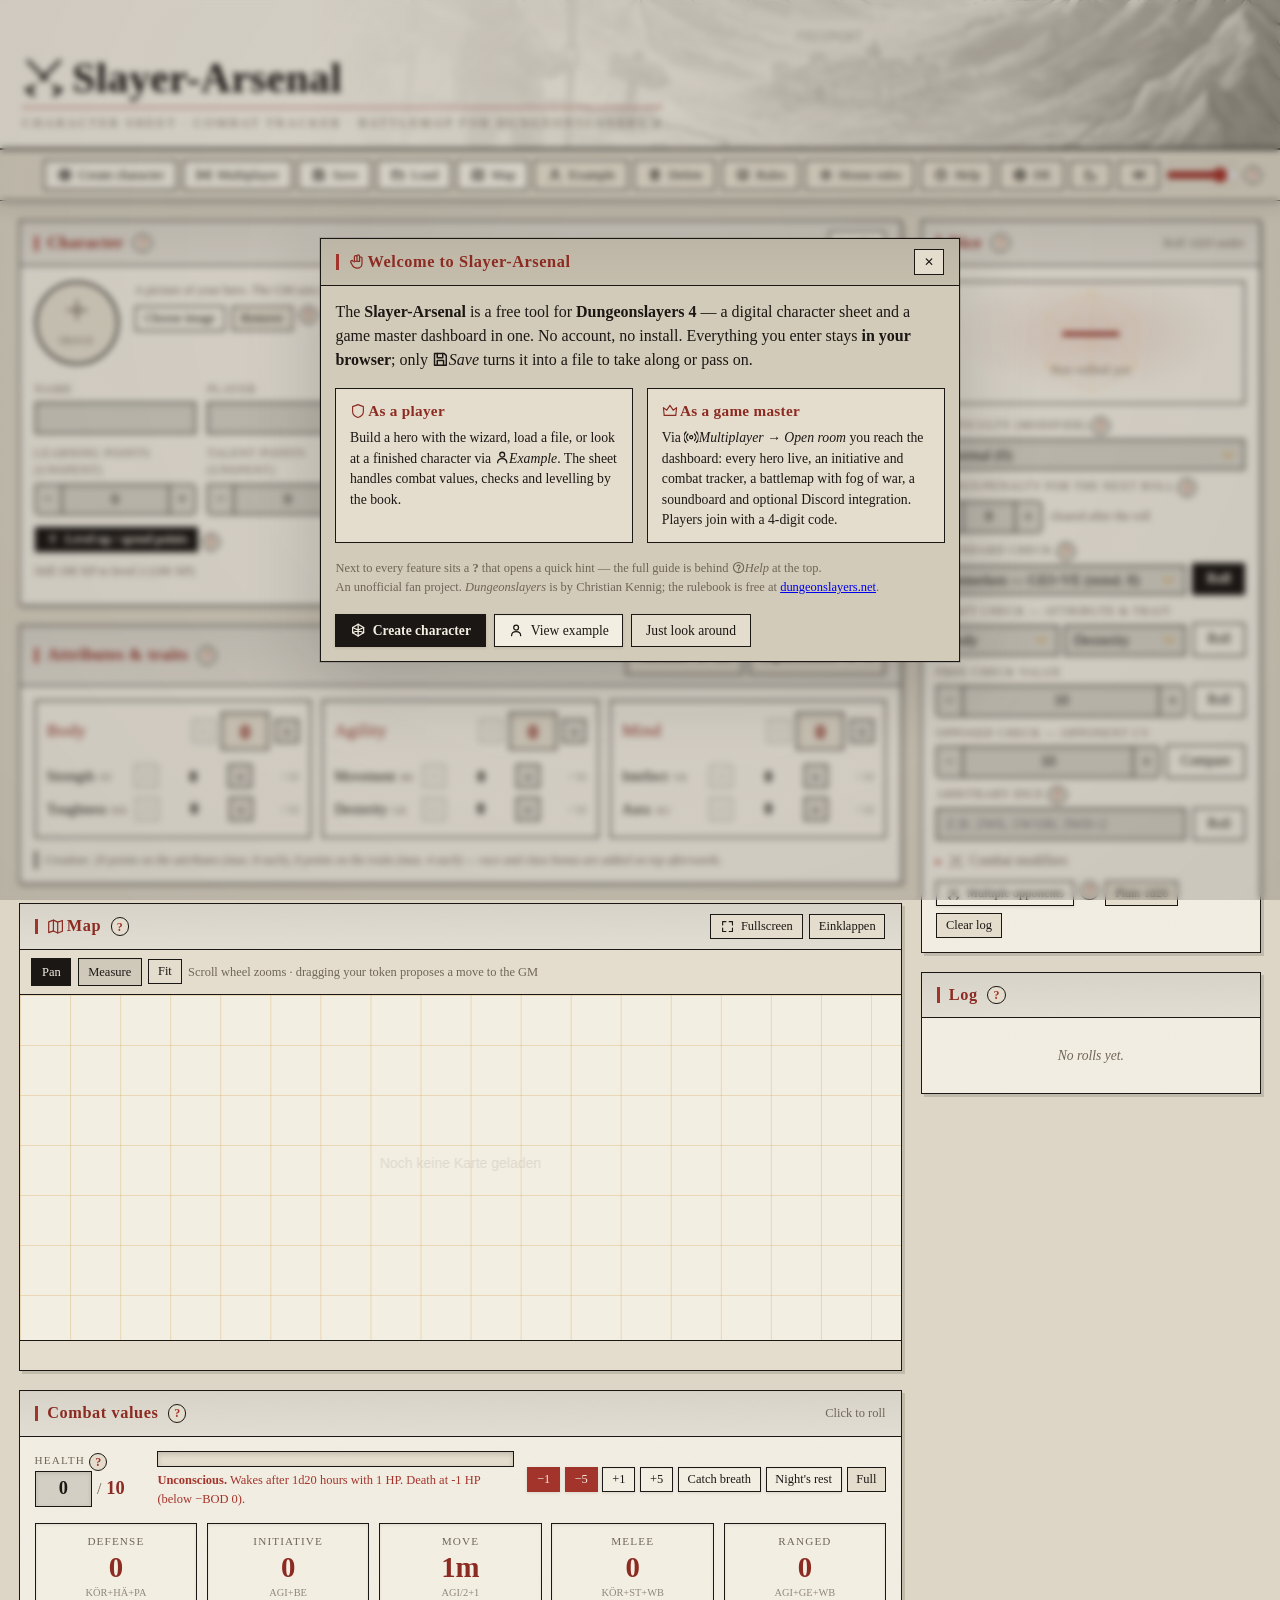
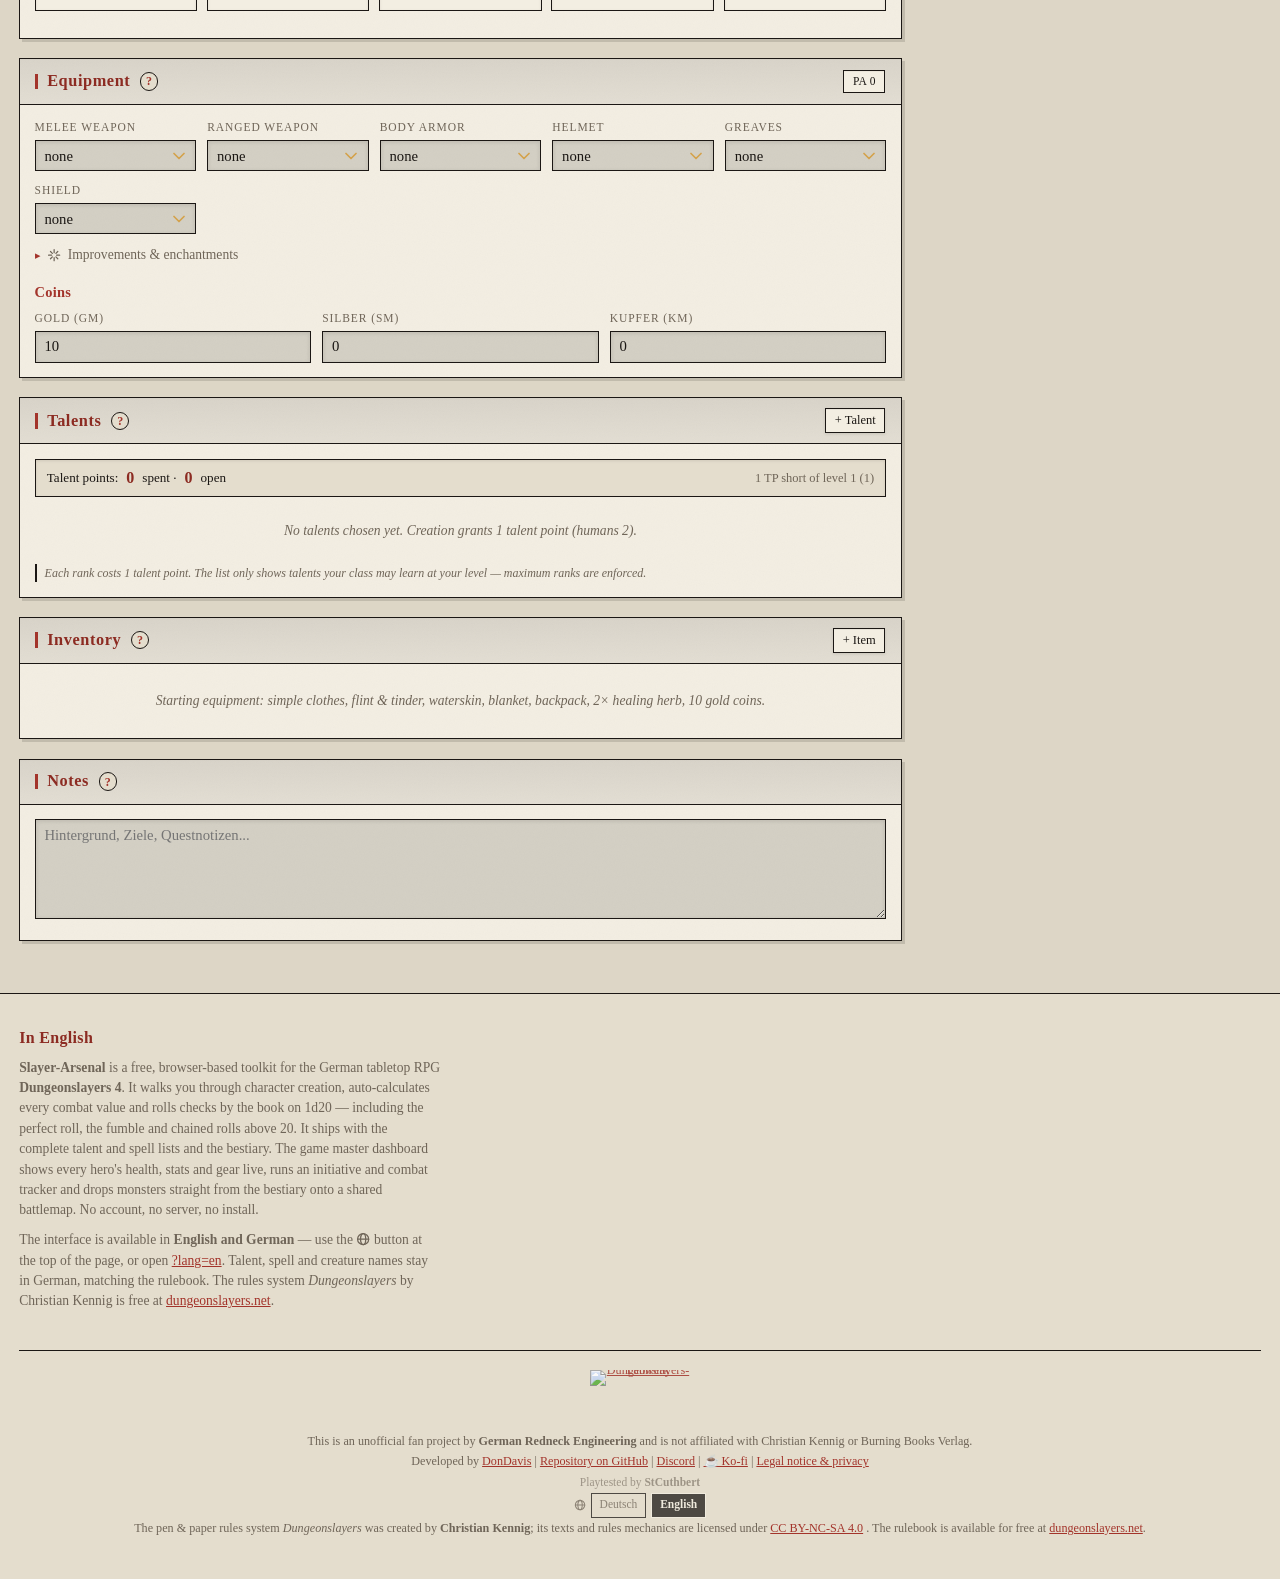
==== commit 664e7fdd: "Nachtmodus: derselbe Bogen in dunklem Papier Nachgereicht zum neuen Design. Das helle Blatt IST das " ====
--- a/index.html
+++ b/index.html
@@ -61,7 +61,7 @@
 <!-- W20 als Favicon, direkt eingebettet (kein zusätzlicher Netzwerkabruf) -->
 <link rel="icon" href="data:image/svg+xml,%3Csvg xmlns='http://www.w3.org/2000/svg' viewBox='0 0 32 32'%3E%3Crect width='32' height='32' rx='6' fill='%2314100c'/%3E%3Cpath d='M16 3 29 10.5v11L16 29 3 21.5v-11z' fill='none' stroke='%23d4a24c' stroke-width='2' stroke-linejoin='round'/%3E%3Cpath d='M16 3 16 29M3 10.5 29 21.5M29 10.5 3 21.5' stroke='%23d4a24c' stroke-width='1' opacity='.45'/%3E%3Ctext x='16' y='20' font-family='Georgia,serif' font-size='11' font-weight='bold' fill='%23f0c069' text-anchor='middle'%3E20%3C/text%3E%3C/svg%3E">
 
-<link rel="stylesheet" href="style.css?v=20260909e">
+<link rel="stylesheet" href="style.css?v=20260909f">
 </head>
 <body>
 
@@ -97,6 +97,7 @@
         <button class="btn btn-ghost" onclick="openHausregeln()" title="Steigerungskosten, Talentpunkte und eigene Inhalte"><svg class="ico"><use href="#i-zahnrad"/></svg>Hausregeln</button>
         <button class="btn btn-ghost" onclick="openHilfe()" title="Kurzanleitung: was das Tool kann und wie"><svg class="ico"><use href="#i-frage"/></svg>Hilfe</button>
         <button class="btn btn-ghost" type="button" data-lang-toggle aria-label="Switch to English" title="Switch to English"><svg class="ico"><use href="#i-globus"/></svg>EN</button>
+        <button class="btn btn-ghost" type="button" data-ton-toggle aria-label="Auf Nachtmodus umstellen" title="Auf Nachtmodus umstellen"><svg class="ico"><use href="#i-mond"/></svg></button>
         <button class="btn btn-ghost" data-sound-knopf onclick="soundStummUmschalten()"><svg class="ico"><use href="#i-ton"/></svg></button>
         <input type="range" data-lautstaerke-slider min="0" max="1" step="0.05" value="1"
                oninput="setGeraetLautstaerke(this.value)" title="Deine Lautstärke — gilt für Hinweistöne und das Soundboard des Spielleiters"
@@ -529,6 +530,7 @@
             <input type="file" id="gm-sitzung-datei" accept=".json" style="display:none" onchange="sitzungImportieren(event)">
             <button class="btn btn-ghost" onclick="openHilfe('gm-dashboard')" title="Kurzanleitung für das Dashboard"><svg class="ico"><use href="#i-frage"/></svg>Hilfe</button>
             <button class="btn btn-ghost" type="button" data-lang-toggle aria-label="Switch to English" title="Switch to English"><svg class="ico"><use href="#i-globus"/></svg>EN</button>
+        <button class="btn btn-ghost" type="button" data-ton-toggle aria-label="Auf Nachtmodus umstellen" title="Auf Nachtmodus umstellen"><svg class="ico"><use href="#i-mond"/></svg></button>
             <button class="btn btn-ghost" data-sound-knopf onclick="soundStummUmschalten()"><svg class="ico"><use href="#i-ton"/></svg></button>
             <input type="range" data-lautstaerke-slider min="0" max="1" step="0.05" value="1"
                    oninput="setGeraetLautstaerke(this.value)" title="Deine Lautstärke"
@@ -1079,25 +1081,26 @@
     </div>
 </div>
 
-<script src="i18n.js?v=20260909e"></script>
-<script src="icons.js?v=20260909e"></script>
-<script src="data.js?v=20260909e"></script>
-<script src="talents.js?v=20260909e"></script>
-<script src="zauber.js?v=20260909e"></script>
-<script src="bestiarium.js?v=20260909e"></script>
-<script src="sounds.js?v=20260909e"></script>
-<script src="hausregeln.js?v=20260909e"></script>
-<script src="rules.js?v=20260909e"></script>
-<script src="app.js?v=20260909e"></script>
-<script src="talentPicker.js?v=20260909e"></script>
-<script src="spellPicker.js?v=20260909e"></script>
-<script src="wizard.js?v=20260909e"></script>
-<script src="combat.js?v=20260909e"></script>
-<script src="battlemap.js?v=20260909e"></script>
-<script src="multiplayer.js?v=20260909e"></script>
-<script src="mapui.js?v=20260909e"></script>
-<script src="session.js?v=20260909e"></script>
-<script src="discord.js?v=20260909e"></script>
-<script src="hilfe.js?v=20260909e"></script>
+<script src="i18n.js?v=20260909f"></script>
+<script src="icons.js?v=20260909f"></script>
+<script src="ton.js?v=20260909f"></script>
+<script src="data.js?v=20260909f"></script>
+<script src="talents.js?v=20260909f"></script>
+<script src="zauber.js?v=20260909f"></script>
+<script src="bestiarium.js?v=20260909f"></script>
+<script src="sounds.js?v=20260909f"></script>
+<script src="hausregeln.js?v=20260909f"></script>
+<script src="rules.js?v=20260909f"></script>
+<script src="app.js?v=20260909f"></script>
+<script src="talentPicker.js?v=20260909f"></script>
+<script src="spellPicker.js?v=20260909f"></script>
+<script src="wizard.js?v=20260909f"></script>
+<script src="combat.js?v=20260909f"></script>
+<script src="battlemap.js?v=20260909f"></script>
+<script src="multiplayer.js?v=20260909f"></script>
+<script src="mapui.js?v=20260909f"></script>
+<script src="session.js?v=20260909f"></script>
+<script src="discord.js?v=20260909f"></script>
+<script src="hilfe.js?v=20260909f"></script>
 </body>
 </html>
--- a/style.css
+++ b/style.css
@@ -19,22 +19,93 @@
     --fail: #a3342b;
     --crit: #1b1714;            /* Immersieg wirkt durch Gewicht, nicht durch Farbe */
     --patzer: #8c2b22;
-    --shadow: 3px 3px 0 rgba(27, 23, 20, 0.0375);
+    --shadow: 3px 3px 0 rgba(var(--tint-rgb), 0.0375);
     --radius: 0px;
 
     /* Druck statt Leuchten: harter Versatz wie ein gesetzter Block, keine
        Verlaeufe, kein Glow. --ink hiess frueher "tiefer als bg" und meint
        jetzt die leicht abgesetzte, eingelassene Flaeche. */
+    /* Grundtoene als Zahlentripel, damit rgba() sie mit eigener Deckung nutzen
+       kann. --tint kippt im Nachtmodus (Tinte auf Papier wird Licht auf Tinte),
+       --schatten bleibt in beiden Modi dunkel. */
+    --tint-rgb: 27, 23, 20;
+    --papier-rgb: 243, 238, 226;
+    --schatten-rgb: 27, 23, 20;
+
+    /* Leinwandfarben — battlemap.js liest genau diese Namen aus. */
+    --karte-blatt: #f3eee2;
+    --karte-tinte: #1b1714;
+    --karte-stempel: #a3342b;
+    --karte-mess: #3f6b2e;
+    --karte-raster: rgba(27, 23, 20, 0.18);
+    --karte-schleier: rgba(27, 23, 20, 0.10);
+    --karte-beschriftung: rgba(243, 238, 226, 0.92);
+    --karte-umriss: rgba(27, 23, 20, 0.7);
+    --karte-nebelVoll: #b7afa0;
+    --karte-nebelHalb: rgba(150, 142, 128, 0.66);
+
     --schrift: Georgia, 'Times New Roman', serif;
     --schrift-eng: 'Courier New', Courier, monospace;
 
     --ink: #e4ddcd;
-    --sheen: rgba(27, 23, 20, 0.0125);
+    --sheen: rgba(var(--tint-rgb), 0.0125);
     --gold-line: #1b1714;
     --glow-gold: none;
-    --shadow-panel: 3px 3px 0 rgba(27, 23, 20, 0.14);
-    --inset-deep: inset 0 1px 3px rgba(27, 23, 20, 0.10);
-}
+    --shadow-panel: 3px 3px 0 rgba(var(--tint-rgb), 0.14);
+    --inset-deep: inset 0 1px 3px rgba(var(--tint-rgb), 0.10);
+}
+
+/* ---------- Nachtmodus: dieselbe Typografie, dasselbe Raster, dieselben
+   Symbole — nur andere Tinte. Am abgedunkelten Spieltisch blendet ein helles
+   Blatt; hier liegt derselbe Bogen dann in dunklem Papier vor. Umgeschaltet
+   wird ueber <html data-ton="nacht">, gesetzt von ton.js. ---------- */
+
+html[data-ton="nacht"] {
+    --bg: #131110;
+    --bg-alt: #1a1715;
+    --panel: #1c1917;
+    --panel-border: #3a332c;
+    --panel-border-strong: #4d443a;
+    --text: #e9e1d3;
+    --text-dim: #8a8175;
+    --accent: #c0392b;
+    --accent-bright: #d8543f;
+    --blood: #c0392b;
+    --success: #6a9c4e;
+    --fail: #c0392b;
+    --crit: #e9e1d3;
+    --patzer: #d8543f;
+    --shadow: 3px 3px 0 rgba(0, 0, 0, 0.40);
+    --shadow-panel: 3px 3px 0 rgba(0, 0, 0, 0.38);
+    --inset-deep: inset 0 1px 3px rgba(0, 0, 0, 0.45);
+    --ink: #16130f;
+    --sheen: rgba(233, 225, 211, 0.05);
+    --gold-line: #4d443a;
+
+    --tint-rgb: 233, 225, 211;
+    --papier-rgb: 28, 25, 23;
+    --schatten-rgb: 0, 0, 0;
+
+    --karte-blatt: #16130f;
+    --karte-tinte: #e9e1d3;
+    --karte-stempel: #c0392b;
+    --karte-mess: #6a9c4e;
+    --karte-raster: rgba(233, 225, 211, 0.16);
+    --karte-schleier: rgba(233, 225, 211, 0.08);
+    --karte-beschriftung: rgba(20, 17, 15, 0.92);
+    --karte-umriss: rgba(233, 225, 211, 0.55);
+    --karte-nebelVoll: #0d0b09;
+    --karte-nebelHalb: rgba(10, 8, 6, 0.66);
+}
+
+/* Das Kopfbild traegt nachts einen dunklen Schleier statt eines hellen. */
+html[data-ton="nacht"] .hero {
+    background:
+        linear-gradient(90deg, var(--panel) 0 24%, rgba(28, 25, 23, 0.86) 46%, rgba(28, 25, 23, 0.42) 100%),
+        url('img/titelbild.jpg?v=20260830l') 25% 70% / cover no-repeat,
+        var(--panel);
+}
+
 
 * { box-sizing: border-box; margin: 0; padding: 0; }
 
@@ -44,8 +115,8 @@
     /* Papiernarbe statt Vignette: feine Laufrichtung wie bei geschoepftem
        Papier, so schwach, dass sie nur als Textur wirkt. */
     background-image:
-        repeating-linear-gradient(0deg, rgba(27, 23, 20, 0.014) 0 1px, transparent 1px 3px),
-        radial-gradient(ellipse at 50% 0%, rgba(27, 23, 20, 0.03), transparent 60%);
+        repeating-linear-gradient(0deg, rgba(var(--tint-rgb), 0.014) 0 1px, transparent 1px 3px),
+        radial-gradient(ellipse at 50% 0%, rgba(var(--tint-rgb), 0.03), transparent 60%);
     background-attachment: fixed;
     color: var(--text);
     min-height: 100vh;
@@ -82,19 +153,19 @@
 
 input, select, textarea {
     font-family: inherit;
-    background: rgba(27, 23, 20, 0.14);
+    background: rgba(var(--tint-rgb), 0.14);
     border: 1px solid var(--panel-border);
     color: var(--text);
     padding: 0.4rem 0.55rem;
     border-radius: 0;
     outline: none;
     font-size: 0.92rem;
-    box-shadow: inset 0 1px 4px rgba(27, 23, 20, 0.126);
+    box-shadow: inset 0 1px 4px rgba(var(--schatten-rgb), 0.126);
     transition: border-color 0.15s, box-shadow 0.15s;
 }
 input:focus, select:focus, textarea:focus {
     border-color: var(--accent);
-    box-shadow: inset 0 1px 4px rgba(27, 23, 20, 0.126), 0 0 0 3px rgba(163, 52, 43, 0.18);
+    box-shadow: inset 0 1px 4px rgba(var(--schatten-rgb), 0.126), 0 0 0 3px rgba(163, 52, 43, 0.18);
 }
 input[type=number] { width: 100%; }
 /* Die winzigen nativen Hoch/Runter-Pfeile sind schlecht lesbar und je nach
@@ -123,7 +194,7 @@
 .num-stepper { display: inline-flex; align-items: stretch; }
 .num-stepper button {
     flex: none; width: 1.7rem; padding: 0; line-height: 1; font-size: 1rem;
-    background: rgba(27, 23, 20, 0.12); border: 1px solid var(--panel-border);
+    background: rgba(var(--tint-rgb), 0.12); border: 1px solid var(--panel-border);
     color: var(--text); cursor: pointer;
 }
 .num-stepper button:hover:not(:disabled) { background: rgba(120, 92, 46, 0.9); }
@@ -151,7 +222,7 @@
        Papierton entfaerbt (luminosity), nach links hin unter einem Papierschleier
        weggeblendet. So steht der Kopf auf Papier statt im Bild. */
     background:
-        linear-gradient(90deg, var(--panel) 0 24%, rgba(243, 238, 226, 0.86) 46%, rgba(243, 238, 226, 0.40) 100%),
+        linear-gradient(90deg, var(--panel) 0 24%, rgba(var(--papier-rgb), 0.86) 46%, rgba(var(--papier-rgb), 0.40) 100%),
         url('img/titelbild.jpg?v=20260830l') 25% 70% / cover no-repeat,
         var(--panel);
     background-blend-mode: normal, luminosity, normal;
@@ -182,7 +253,7 @@
     padding: 0.6rem 1.1rem;
     background: var(--panel), var(--bg-alt);
     border-bottom: 1px solid var(--gold-line);
-    box-shadow: 0 6px 20px rgba(27, 23, 20, 0.126);
+    box-shadow: 0 6px 20px rgba(var(--schatten-rgb), 0.126);
     position: sticky;
     top: 0;
     z-index: 50;
@@ -212,7 +283,7 @@
     padding: 0.45rem 0.85rem;
     border-radius: 0;
     font-size: 0.85rem;
-    box-shadow: inset 0 1px 0 rgba(27, 23, 20, 0.05), 0 1px 3px rgba(27, 23, 20, 0.112);
+    box-shadow: inset 0 1px 0 rgba(var(--schatten-rgb), 0.05), 0 1px 3px rgba(var(--schatten-rgb), 0.112);
     transition: background 0.15s, border-color 0.15s, box-shadow 0.15s, transform 0.1s;
     white-space: nowrap;
     display: inline-flex;
@@ -220,9 +291,9 @@
     gap: 0.42em;
 }
 .btn:hover {
-    background: linear-gradient(180deg, rgba(126, 96, 48, 0.97), rgba(27, 23, 20, 0.12));
+    background: linear-gradient(180deg, rgba(126, 96, 48, 0.97), rgba(var(--tint-rgb), 0.12));
     border-color: var(--accent);
-    box-shadow: inset 0 1px 0 rgba(27, 23, 20, 0.07), 0 2px 8px rgba(27, 23, 20, 0.126);
+    box-shadow: inset 0 1px 0 rgba(var(--schatten-rgb), 0.07), 0 2px 8px rgba(var(--schatten-rgb), 0.126);
 }
 .btn:active { transform: translateY(1px); }
 .btn:focus-visible { outline: 2px solid var(--accent-bright); outline-offset: 2px; }
@@ -232,7 +303,7 @@
     color: var(--panel);
     font-weight: 600;
 }
-.btn-primary:hover { background: #2f2822; border-color: #2f2822; }
+.btn-primary:hover { background: var(--text-dim); border-color: var(--text-dim); }
 .btn-danger { background: var(--accent); border-color: var(--accent); color: var(--panel); }
 .btn-danger:hover { background: var(--accent-bright); border-color: var(--accent-bright); }
 .btn-sm { padding: 0.25rem 0.55rem; font-size: 0.78rem; }
@@ -264,7 +335,7 @@
     gap: 0.6rem;
     flex-wrap: wrap;
     padding: 0.62rem 0.95rem;
-    background: linear-gradient(180deg, rgba(27, 23, 20, 0.12), rgba(27, 23, 20, 0.075));
+    background: linear-gradient(180deg, rgba(var(--tint-rgb), 0.12), rgba(var(--tint-rgb), 0.075));
     border-bottom: 1px solid var(--gold-line);
 }
 .panel-head h2, .panel-head h3 {
@@ -320,7 +391,7 @@
     width: 3rem; text-align: center; font-size: 1.3rem; font-weight: bold;
     background: var(--ink); border: 1px solid var(--panel-border-strong);
     padding: 0.15rem; border-radius: 0; color: var(--accent-bright);
-    box-shadow: inset 0 2px 6px rgba(27, 23, 20, 0.168);
+    box-shadow: inset 0 2px 6px rgba(var(--schatten-rgb), 0.168);
 }
 .eig-row { display: flex; align-items: center; gap: 0.5rem; padding: 0.28rem 0; }
 .eig-name { flex: 1; font-size: 0.88rem; }
@@ -337,7 +408,7 @@
 .stepper { display: inline-flex; }
 .stepper button {
     width: 1.5rem; height: 1.5rem; line-height: 1;
-    background: rgba(27, 23, 20, 0.12); border: 1px solid var(--panel-border);
+    background: rgba(var(--tint-rgb), 0.12); border: 1px solid var(--panel-border);
     color: var(--text); font-size: 0.95rem; border-radius: 0;
 }
 .stepper button:hover:not(:disabled) { background: rgba(120, 92, 46, 0.9); }
@@ -373,7 +444,7 @@
 .kw-card.rollable:hover {
     border-color: var(--accent);
     transform: translateY(-2px);
-    box-shadow: var(--inset-deep), 0 6px 18px rgba(27, 23, 20, 0.126), var(--glow-gold);
+    box-shadow: var(--inset-deep), 0 6px 18px rgba(var(--schatten-rgb), 0.126), var(--glow-gold);
 }
 .kw-label { font-size: 0.7rem; text-transform: uppercase; letter-spacing: 0.1em; color: var(--text-dim); }
 .kw-value {
@@ -398,14 +469,14 @@
     height: 16px; border-radius: 0; overflow: hidden;
     background: var(--ink);
     border: 1px solid var(--panel-border);
-    box-shadow: inset 0 2px 5px rgba(27, 23, 20, 0.18);
+    box-shadow: inset 0 2px 5px rgba(var(--schatten-rgb), 0.18);
 }
 .lk-bar-fill {
     height: 100%;
     background: var(--accent);
     box-shadow:
-        inset 0 7px 7px -6px rgba(27, 23, 20, 0.1),
-        inset 0 -6px 8px -6px rgba(27, 23, 20, 0.154);
+        inset 0 7px 7px -6px rgba(var(--tint-rgb), 0.1),
+        inset 0 -6px 8px -6px rgba(var(--tint-rgb), 0.154);
     transition: width 0.35s ease, background 0.35s ease;
 }
 .lk-numbers { display: flex; align-items: center; gap: 0.3rem; }
@@ -540,12 +611,12 @@
 
 .log-list { list-style: none; max-height: 320px; overflow-y: auto; display: flex; flex-direction: column; gap: 0.4rem; }
 .log-list li {
-    background: linear-gradient(90deg, rgba(27, 23, 20, 0.015), transparent 60%), rgba(27, 23, 20, 0.0896);
+    background: linear-gradient(90deg, rgba(var(--tint-rgb), 0.015), transparent 60%), rgba(var(--tint-rgb), 0.0896);
     border-left: 3px solid var(--panel-border-strong);
     padding: 0.4rem 0.6rem;
     border-radius: 0 3px 3px 0;
     font-size: 0.82rem;
-    box-shadow: inset 0 1px 0 rgba(27, 23, 20, 0.015);
+    box-shadow: inset 0 1px 0 rgba(var(--schatten-rgb), 0.015);
 }
 .log-list li.immersieg { border-left-color: var(--crit); }
 .log-list li.patzer { border-left-color: var(--patzer); }
@@ -560,11 +631,11 @@
     padding: 0.42rem 0.55rem; border-radius: 0;
     background: var(--ink);
     border: 1px solid var(--panel-border);
-    box-shadow: inset 0 1px 0 rgba(27, 23, 20, 0.015);
+    box-shadow: inset 0 1px 0 rgba(var(--schatten-rgb), 0.015);
     transition: border-color 0.15s, background 0.15s;
 }
 .list-row + .list-row { margin-top: 0.35rem; }
-.list-row:hover { border-color: var(--panel-border-strong); background: rgba(27, 23, 20, 0.1); }
+.list-row:hover { border-color: var(--panel-border-strong); background: rgba(var(--tint-rgb), 0.1); }
 .list-row input[type=text] { flex: 1; min-width: 0; }
 .list-row .row-sub { font-size: 0.75rem; color: var(--text-dim); }
 .icon-btn {
@@ -580,7 +651,7 @@
     font-size: 0.72rem; letter-spacing: 0.02em;
     background: var(--panel);
     border: 1px solid var(--panel-border-strong); color: var(--text);
-    box-shadow: inset 0 1px 0 rgba(27, 23, 20, 0.04);
+    box-shadow: inset 0 1px 0 rgba(var(--schatten-rgb), 0.04);
 }
 .tag-warn { background: rgba(163, 52, 43, 0.12); border-color: var(--fail); color: var(--accent); }
 
@@ -596,7 +667,7 @@
 
 .modal-overlay {
     display: none; position: fixed; inset: 0; z-index: 260;
-    background: radial-gradient(ellipse at 50% 30%, rgba(27, 23, 20, 0.12), rgba(27, 23, 20, 0.18));
+    background: radial-gradient(ellipse at 50% 30%, rgba(var(--tint-rgb), 0.12), rgba(var(--tint-rgb), 0.18));
     -webkit-backdrop-filter: blur(3px); backdrop-filter: blur(3px);
     align-items: center; justify-content: center; padding: 1rem;
     opacity: 0; transition: opacity 0.25s;
@@ -607,7 +678,7 @@
         var(--bg-alt);
     border: 1px solid var(--panel-border-strong);
     border-radius: var(--radius);
-    box-shadow: 0 24px 70px rgba(27, 23, 20, 0.18), 0 0 0 1px rgba(27, 23, 20, 0.14), inset 0 1px 0 var(--sheen);
+    box-shadow: 0 24px 70px rgba(var(--schatten-rgb), 0.18), 0 0 0 1px rgba(var(--schatten-rgb), 0.14), inset 0 1px 0 var(--sheen);
     max-width: 640px; width: 100%; max-height: 88vh; overflow-y: auto;
     transform: translateY(8px) scale(0.985);
     transition: transform 0.25s cubic-bezier(0.2, 0.9, 0.3, 1.1);
@@ -669,14 +740,14 @@
 .wizard-steps { display: flex; gap: 0.3rem; padding: 0.7rem 0.9rem; flex-wrap: wrap; border-bottom: 1px solid var(--panel-border); }
 .wizard-step {
     font-size: 0.72rem; padding: 0.24rem 0.65rem; border-radius: 0;
-    background: linear-gradient(180deg, rgba(27, 23, 20, 0.1), rgba(27, 23, 20, 0.098));
+    background: linear-gradient(180deg, rgba(var(--tint-rgb), 0.1), rgba(var(--tint-rgb), 0.098));
     border: 1px solid var(--panel-border); color: var(--text-dim);
-    box-shadow: inset 0 1px 0 rgba(27, 23, 20, 0.02);
+    box-shadow: inset 0 1px 0 rgba(var(--schatten-rgb), 0.02);
 }
 .wizard-step.active {
     background: var(--text);
     border-color: var(--panel); color: var(--panel);
-    box-shadow: inset 0 1px 0 rgba(27, 23, 20, 0.1);
+    box-shadow: inset 0 1px 0 rgba(var(--schatten-rgb), 0.1);
 }
 .wizard-step.done { border-color: var(--success); color: var(--success); }
 
@@ -685,11 +756,11 @@
     border: 1px solid var(--panel-border); border-radius: var(--radius);
     padding: 0.8rem;
     background: var(--ink);
-    box-shadow: inset 0 1px 0 rgba(27, 23, 20, 0.02);
+    box-shadow: inset 0 1px 0 rgba(var(--schatten-rgb), 0.02);
     cursor: pointer; transition: border-color 0.15s, transform 0.15s, box-shadow 0.15s;
 }
-.choice-card:hover { border-color: var(--accent); transform: translateY(-2px); box-shadow: inset 0 1px 0 rgba(27, 23, 20, 0.03), 0 6px 16px rgba(27, 23, 20, 0.112), var(--glow-gold); }
-.choice-card.selected { border-color: var(--accent-bright); background: rgba(163, 52, 43, 0.12); box-shadow: 0 0 18px rgba(163, 52, 43, 0.28), inset 0 1px 0 rgba(27, 23, 20, 0.05); }
+.choice-card:hover { border-color: var(--accent); transform: translateY(-2px); box-shadow: inset 0 1px 0 rgba(var(--schatten-rgb), 0.03), 0 6px 16px rgba(var(--schatten-rgb), 0.112), var(--glow-gold); }
+.choice-card.selected { border-color: var(--accent-bright); background: rgba(163, 52, 43, 0.12); box-shadow: 0 0 18px rgba(163, 52, 43, 0.28), inset 0 1px 0 rgba(var(--schatten-rgb), 0.05); }
 .choice-card h4 { color: var(--accent-bright); font-size: 1rem; margin-bottom: 0.25rem; }
 .choice-card p { font-size: 0.78rem; color: var(--text-dim); }
 .choice-card ul { font-size: 0.75rem; color: var(--text-dim); margin: 0.4rem 0 0 1rem; }
@@ -697,15 +768,15 @@
 .radio-row { display: flex; gap: 0.5rem; flex-wrap: wrap; }
 .radio-pill {
     padding: 0.3rem 0.75rem; border-radius: 0; font-size: 0.82rem;
-    background: linear-gradient(180deg, rgba(27, 23, 20, 0.1), rgba(27, 23, 20, 0.098)); border: 1px solid var(--panel-border);
-    box-shadow: inset 0 1px 0 rgba(27, 23, 20, 0.025);
+    background: linear-gradient(180deg, rgba(var(--tint-rgb), 0.1), rgba(var(--tint-rgb), 0.098)); border: 1px solid var(--panel-border);
+    box-shadow: inset 0 1px 0 rgba(var(--schatten-rgb), 0.025);
     cursor: pointer; transition: border-color 0.15s, background 0.15s, box-shadow 0.15s;
 }
 .radio-pill:hover { border-color: var(--accent); }
 .radio-pill.selected {
     background: var(--text);
     border-color: var(--text); color: var(--panel);
-    box-shadow: inset 0 1px 0 rgba(27, 23, 20, 0.1);
+    box-shadow: inset 0 1px 0 rgba(var(--schatten-rgb), 0.1);
 }
 
 /* ---------- Multiplayer-Statusanzeige ---------- */
@@ -725,7 +796,7 @@
     background: var(--ink);
     transition: border-color 0.2s, background 0.2s;
 }
-.mp-badge.visible:hover { background: rgba(27, 23, 20, 0.14); }
+.mp-badge.visible:hover { background: rgba(var(--tint-rgb), 0.14); }
 .mp-badge:focus-visible { outline: 2px solid var(--accent); outline-offset: 2px; }
 
 .mp-dot {
@@ -758,7 +829,7 @@
     border: 1px solid var(--panel-border);
     border-radius: var(--radius);
     padding: 0.55rem 0.7rem;
-    box-shadow: inset 0 1px 0 rgba(27, 23, 20, 0.02);
+    box-shadow: inset 0 1px 0 rgba(var(--schatten-rgb), 0.02);
 }
 .talent-entry + .talent-entry { margin-top: 0.45rem; }
 .talent-entry-head { display: flex; align-items: center; gap: 0.5rem; flex-wrap: wrap; }
@@ -773,10 +844,10 @@
     border: 1px solid var(--panel-border);
     border-radius: var(--radius);
     padding: 0.55rem 0.7rem;
-    box-shadow: inset 0 1px 0 rgba(27, 23, 20, 0.02);
+    box-shadow: inset 0 1px 0 rgba(var(--schatten-rgb), 0.02);
     transition: border-color 0.15s, box-shadow 0.15s;
 }
-.talent-option:hover { border-color: var(--accent); box-shadow: inset 0 1px 0 rgba(27, 23, 20, 0.03), var(--glow-gold); }
+.talent-option:hover { border-color: var(--accent); box-shadow: inset 0 1px 0 rgba(var(--schatten-rgb), 0.03), var(--glow-gold); }
 .talent-option.locked { opacity: 0.5; }
 
 /* ---------- Kampf-Tracker ---------- */
@@ -787,14 +858,14 @@
     padding: 0.55rem 0.6rem 0.55rem 0.75rem; border-radius: var(--radius);
     background: var(--ink);
     border: 1px solid var(--panel-border);
-    box-shadow: inset 0 1px 0 rgba(27, 23, 20, 0.02);
+    box-shadow: inset 0 1px 0 rgba(var(--schatten-rgb), 0.02);
     transition: border-color 0.2s, box-shadow 0.2s, background 0.2s, opacity 0.2s;
 }
 .combat-row + .combat-row { margin-top: 0.45rem; }
 .combat-row.active-turn {
     border-color: var(--accent-bright);
     background: rgba(163, 52, 43, 0.12);
-    box-shadow: 0 0 22px rgba(163, 52, 43, 0.28), inset 0 1px 0 rgba(27, 23, 20, 0.06);
+    box-shadow: 0 0 22px rgba(163, 52, 43, 0.28), inset 0 1px 0 rgba(var(--schatten-rgb), 0.06);
 }
 .combat-row.active-turn::before {
     content: "";
@@ -826,7 +897,7 @@
     padding: 0.1rem 0.2rem 0.1rem 0.5rem;
     border-radius: 0; font-size: 0.74rem; line-height: 1.6;
     color: var(--accent);
-    background: linear-gradient(180deg, rgba(150, 46, 38, 0.55), rgba(27, 23, 20, 0.12));
+    background: linear-gradient(180deg, rgba(150, 46, 38, 0.55), rgba(var(--tint-rgb), 0.12));
     border: 1px solid rgba(184, 70, 47, 0.6);
     box-shadow: inset 0 1px 0 rgba(255, 220, 210, 0.12);
 }
@@ -834,7 +905,7 @@
     display: inline-flex; align-items: center; justify-content: center;
     min-width: 1.1rem; height: 1.1rem; padding: 0 0.15rem;
     border-radius: 50%; font-size: 0.68rem; font-weight: 700;
-    background: rgba(27, 23, 20, 0.112); color: var(--accent);
+    background: rgba(var(--tint-rgb), 0.112); color: var(--accent);
 }
 .zustand-chip button {
     border: none; background: transparent; color: var(--accent);
@@ -863,7 +934,7 @@
     background: var(--panel);
     border: 1px solid var(--accent-bright);
     border-radius: var(--radius);
-    box-shadow: 0 8px 32px rgba(27, 23, 20, 0.18);
+    box-shadow: 0 8px 32px rgba(var(--schatten-rgb), 0.18);
     padding: 0.8rem 1.1rem;
     cursor: pointer;
     transition: transform 0.35s cubic-bezier(0.2, 0.9, 0.3, 1.2), opacity 0.3s;
@@ -879,7 +950,7 @@
     /* unten rechts statt oben — die Kopfzeile bricht auf schmalen Fenstern um,
        dann lag die Anzeige sonst über den Knöpfen */
     position: fixed; bottom: 1rem; right: 1rem; z-index: 120;
-    background: rgba(27, 23, 20, 0.12);
+    background: rgba(var(--tint-rgb), 0.12);
     border: 1px solid var(--accent);
     border-radius: 0; padding: 0.3rem 0.9rem;
     font-size: 0.85rem; color: var(--accent-bright);
@@ -937,7 +1008,7 @@
 }
 .gm-portrait-leer {
     display: inline-flex; align-items: center; justify-content: center;
-    background: rgba(27, 23, 20, 0.112);
+    background: rgba(var(--tint-rgb), 0.112);
     font-size: 0.75rem; font-weight: bold;
 }
 
@@ -966,7 +1037,7 @@
     align-items: center;
     gap: 0.7rem;
     padding: 0.62rem 0.95rem;
-    background: linear-gradient(180deg, rgba(27, 23, 20, 0.12), rgba(27, 23, 20, 0.075));
+    background: linear-gradient(180deg, rgba(var(--tint-rgb), 0.12), rgba(var(--tint-rgb), 0.075));
     border-bottom: 1px solid var(--gold-line);
     flex: none;
 }
@@ -1280,7 +1351,7 @@
     align-items: center;
     gap: 0.5rem;
     padding: 0.45rem 0.5rem 0.45rem 0.7rem;
-    background: linear-gradient(180deg, rgba(27, 23, 20, 0.12), rgba(27, 23, 20, 0.1));
+    background: linear-gradient(180deg, rgba(var(--tint-rgb), 0.12), rgba(var(--tint-rgb), 0.1));
     border-bottom: 1px solid var(--panel-border);
     font-family: 'Georgia', serif;
     font-size: 0.9rem;
@@ -1359,7 +1430,7 @@
 }
 .kampf-kopf.ich-dran {
     border-color: var(--accent-bright);
-    background: linear-gradient(180deg, rgba(27, 23, 20, 0.12), rgba(27, 23, 20, 0.1));
+    background: linear-gradient(180deg, rgba(var(--tint-rgb), 0.12), rgba(var(--tint-rgb), 0.1));
 }
 .kampf-dran {
     color: var(--accent-bright);
@@ -1419,3 +1490,8 @@
 
 /* Knoepfe ohne Text (nur Symbol) bleiben quadratisch statt breitzulaufen */
 .btn > .ico:only-child { margin: 0 0.1em; }
+
+
+/* ---------- Papier / Nacht ---------- */
+
+.ton-schalter { display: inline-flex; align-items: center; gap: 0.3rem; }
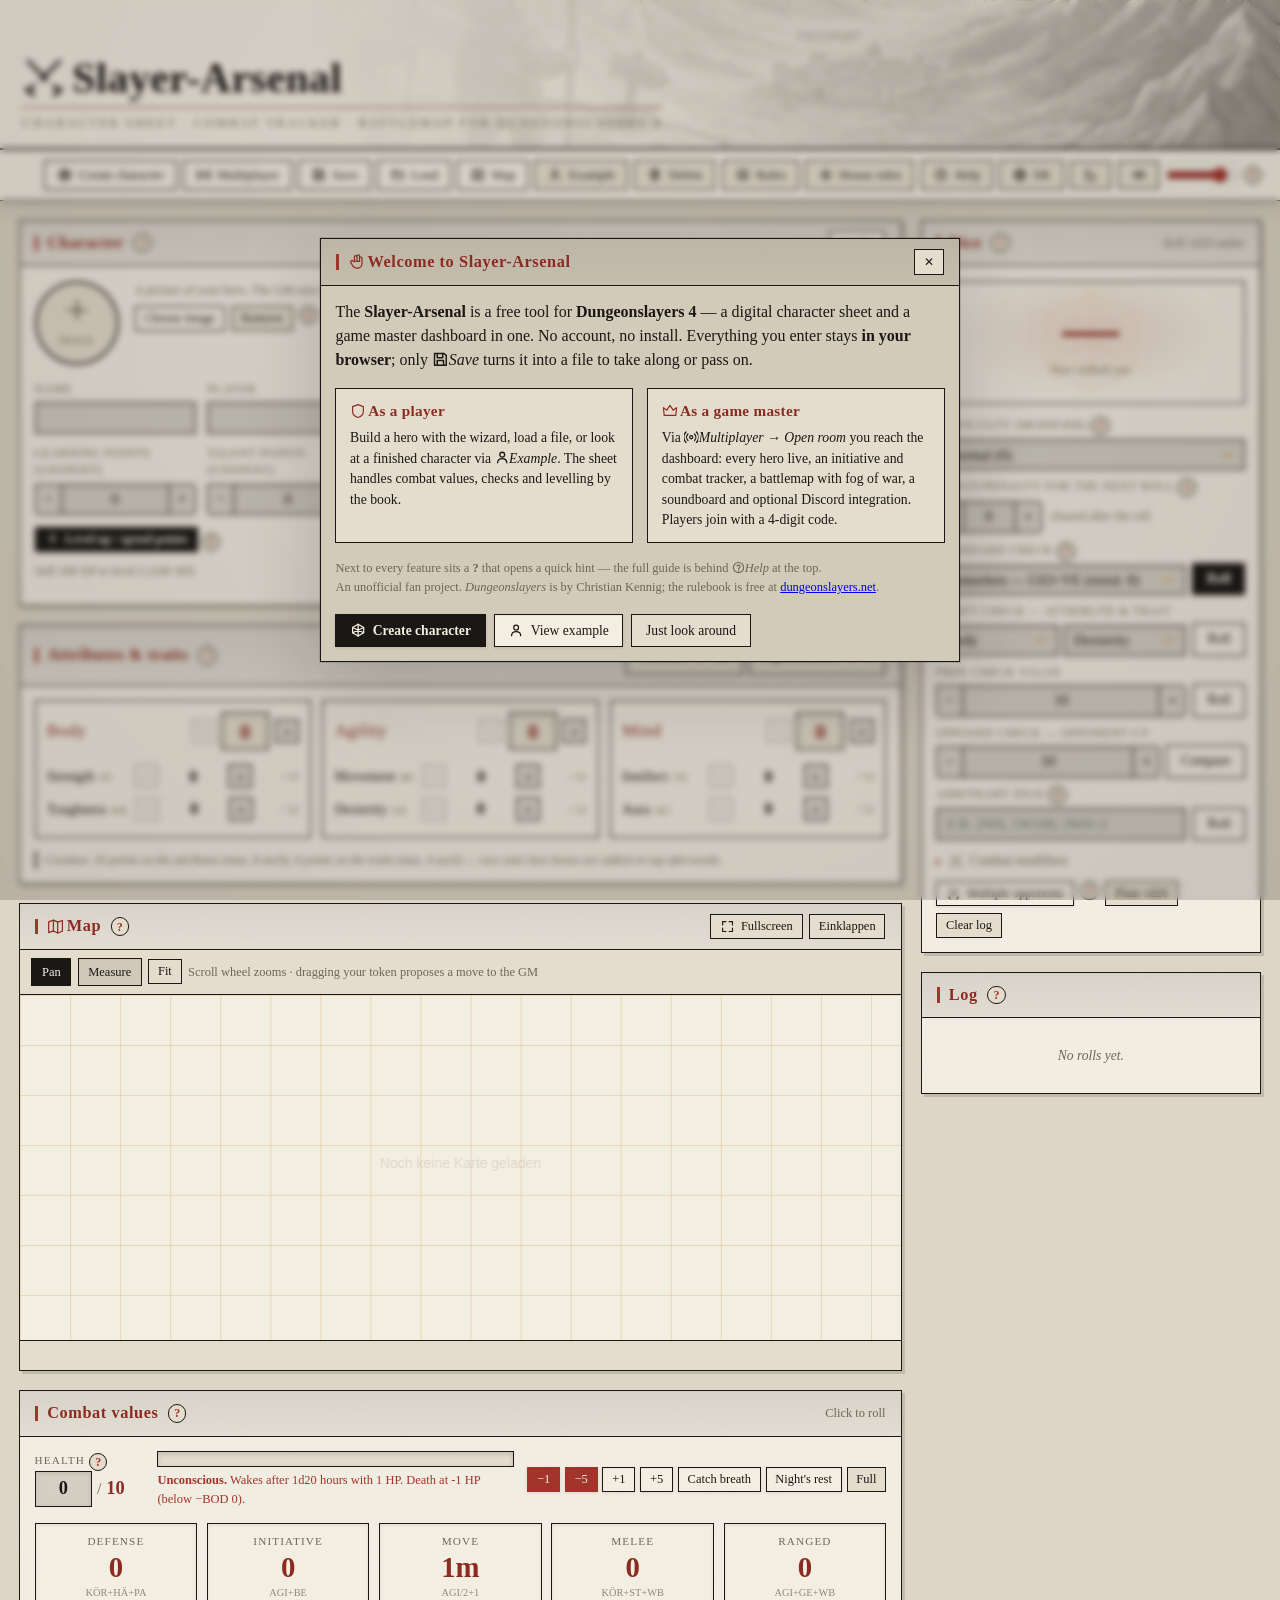
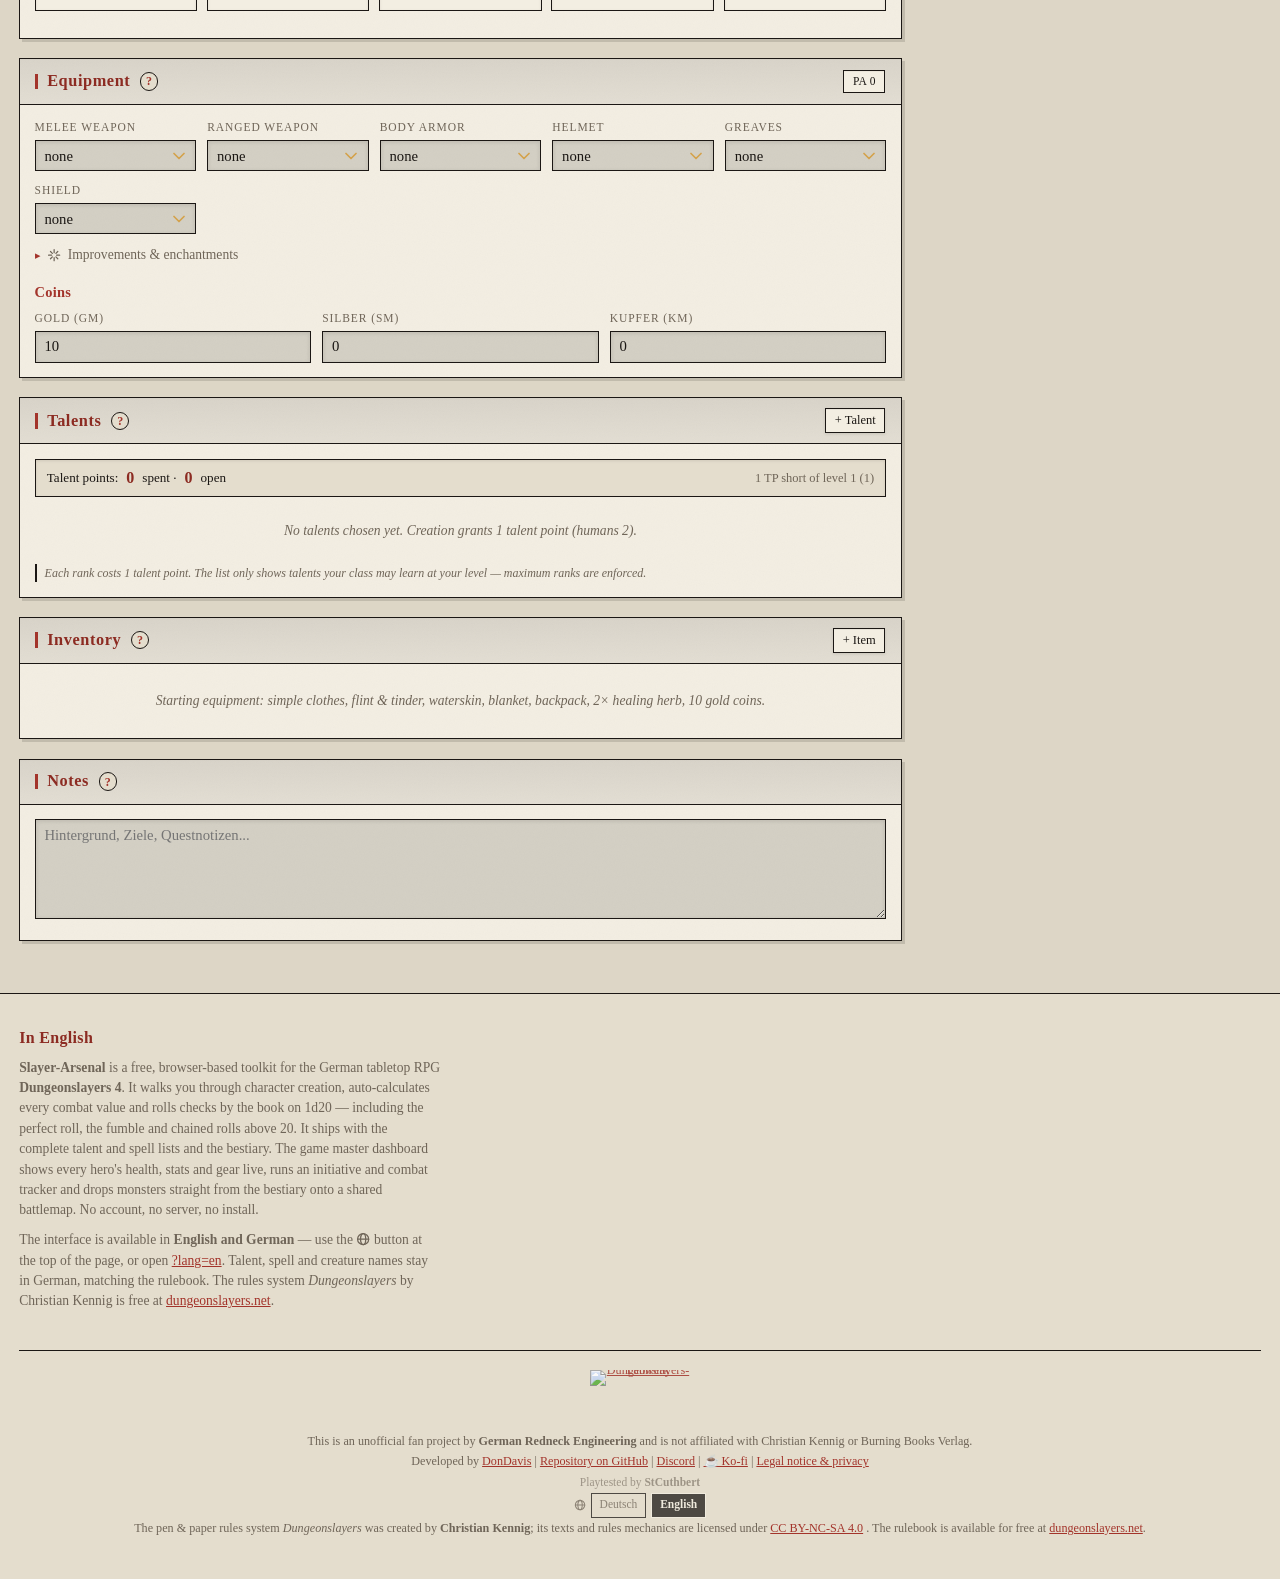
==== commit 8489bf95: "UI- und Kartenfixes: Menueleiste deckend, Nebel beim Kartenwechsel korrekt Die Menueleiste (.topbar)" ====
--- a/index.html
+++ b/index.html
@@ -61,7 +61,7 @@
 <!-- W20 als Favicon, direkt eingebettet (kein zusätzlicher Netzwerkabruf) -->
 <link rel="icon" href="data:image/svg+xml,%3Csvg xmlns='http://www.w3.org/2000/svg' viewBox='0 0 32 32'%3E%3Crect width='32' height='32' rx='6' fill='%2314100c'/%3E%3Cpath d='M16 3 29 10.5v11L16 29 3 21.5v-11z' fill='none' stroke='%23d4a24c' stroke-width='2' stroke-linejoin='round'/%3E%3Cpath d='M16 3 16 29M3 10.5 29 21.5M29 10.5 3 21.5' stroke='%23d4a24c' stroke-width='1' opacity='.45'/%3E%3Ctext x='16' y='20' font-family='Georgia,serif' font-size='11' font-weight='bold' fill='%23f0c069' text-anchor='middle'%3E20%3C/text%3E%3C/svg%3E">
 
-<link rel="stylesheet" href="style.css?v=20260909f">
+<link rel="stylesheet" href="style.css?v=20260919a">
 </head>
 <body>
 
@@ -1081,26 +1081,26 @@
     </div>
 </div>
 
-<script src="i18n.js?v=20260909f"></script>
-<script src="icons.js?v=20260909f"></script>
-<script src="ton.js?v=20260909f"></script>
-<script src="data.js?v=20260909f"></script>
-<script src="talents.js?v=20260909f"></script>
-<script src="zauber.js?v=20260909f"></script>
-<script src="bestiarium.js?v=20260909f"></script>
-<script src="sounds.js?v=20260909f"></script>
-<script src="hausregeln.js?v=20260909f"></script>
-<script src="rules.js?v=20260909f"></script>
-<script src="app.js?v=20260909f"></script>
-<script src="talentPicker.js?v=20260909f"></script>
-<script src="spellPicker.js?v=20260909f"></script>
-<script src="wizard.js?v=20260909f"></script>
-<script src="combat.js?v=20260909f"></script>
-<script src="battlemap.js?v=20260909f"></script>
-<script src="multiplayer.js?v=20260909f"></script>
-<script src="mapui.js?v=20260909f"></script>
-<script src="session.js?v=20260909f"></script>
-<script src="discord.js?v=20260909f"></script>
-<script src="hilfe.js?v=20260909f"></script>
+<script src="i18n.js?v=20260919a"></script>
+<script src="icons.js?v=20260919a"></script>
+<script src="ton.js?v=20260919a"></script>
+<script src="data.js?v=20260919a"></script>
+<script src="talents.js?v=20260919a"></script>
+<script src="zauber.js?v=20260919a"></script>
+<script src="bestiarium.js?v=20260919a"></script>
+<script src="sounds.js?v=20260919a"></script>
+<script src="hausregeln.js?v=20260919a"></script>
+<script src="rules.js?v=20260919a"></script>
+<script src="app.js?v=20260919a"></script>
+<script src="talentPicker.js?v=20260919a"></script>
+<script src="spellPicker.js?v=20260919a"></script>
+<script src="wizard.js?v=20260919a"></script>
+<script src="combat.js?v=20260919a"></script>
+<script src="battlemap.js?v=20260919a"></script>
+<script src="multiplayer.js?v=20260919a"></script>
+<script src="mapui.js?v=20260919a"></script>
+<script src="session.js?v=20260919a"></script>
+<script src="discord.js?v=20260919a"></script>
+<script src="hilfe.js?v=20260919a"></script>
 </body>
 </html>
--- a/style.css
+++ b/style.css
@@ -251,7 +251,7 @@
     align-items: center;
     gap: 0.8rem;
     padding: 0.6rem 1.1rem;
-    background: var(--panel), var(--bg-alt);
+    background: var(--panel);
     border-bottom: 1px solid var(--gold-line);
     box-shadow: 0 6px 20px rgba(var(--schatten-rgb), 0.126);
     position: sticky;
@@ -264,9 +264,8 @@
    weil dort kein Platz für ein eigenes Kopfbild-Band ist. */
 #gm-dashboard .topbar {
     background:
-        var(--panel),
-        url('img/titelbild.jpg?v=20260830l') center 32% / cover no-repeat,
-        var(--bg-alt);
+        linear-gradient(rgba(var(--schatten-rgb), 0.72), rgba(var(--schatten-rgb), 0.72)),
+        url('img/titelbild.jpg?v=20260830l') center 32% / cover no-repeat;
 }
 .topbar h1 {
     font-size: 1.25rem;
@@ -1130,7 +1129,7 @@
     border-bottom: 1px solid var(--panel-border);
     background: var(--ink);
 }
-.map-karten select { max-width: 14rem; padding: 0.2rem 0.35rem; font-size: 0.83rem; }
+.map-karten select { max-width: 14rem; padding: 0.2rem 1.9rem 0.2rem 0.35rem; font-size: 0.83rem; }
 .map-karten .btn { padding: 0.2rem 0.5rem; }
 .map-karten .map-karten-titel { color: var(--text-dim); white-space: nowrap; }
 
@@ -1145,7 +1144,7 @@
     background: rgba(74, 108, 168, 0.14);
 }
 .map-zuweisung .zuw-spieler { display: inline-flex; align-items: center; gap: 0.3rem; }
-.map-zuweisung select { padding: 0.15rem 0.3rem; font-size: 0.8rem; }
+.map-zuweisung select { padding: 0.15rem 1.7rem 0.15rem 0.3rem; font-size: 0.8rem; }
 
 .map-status {
     flex: none;
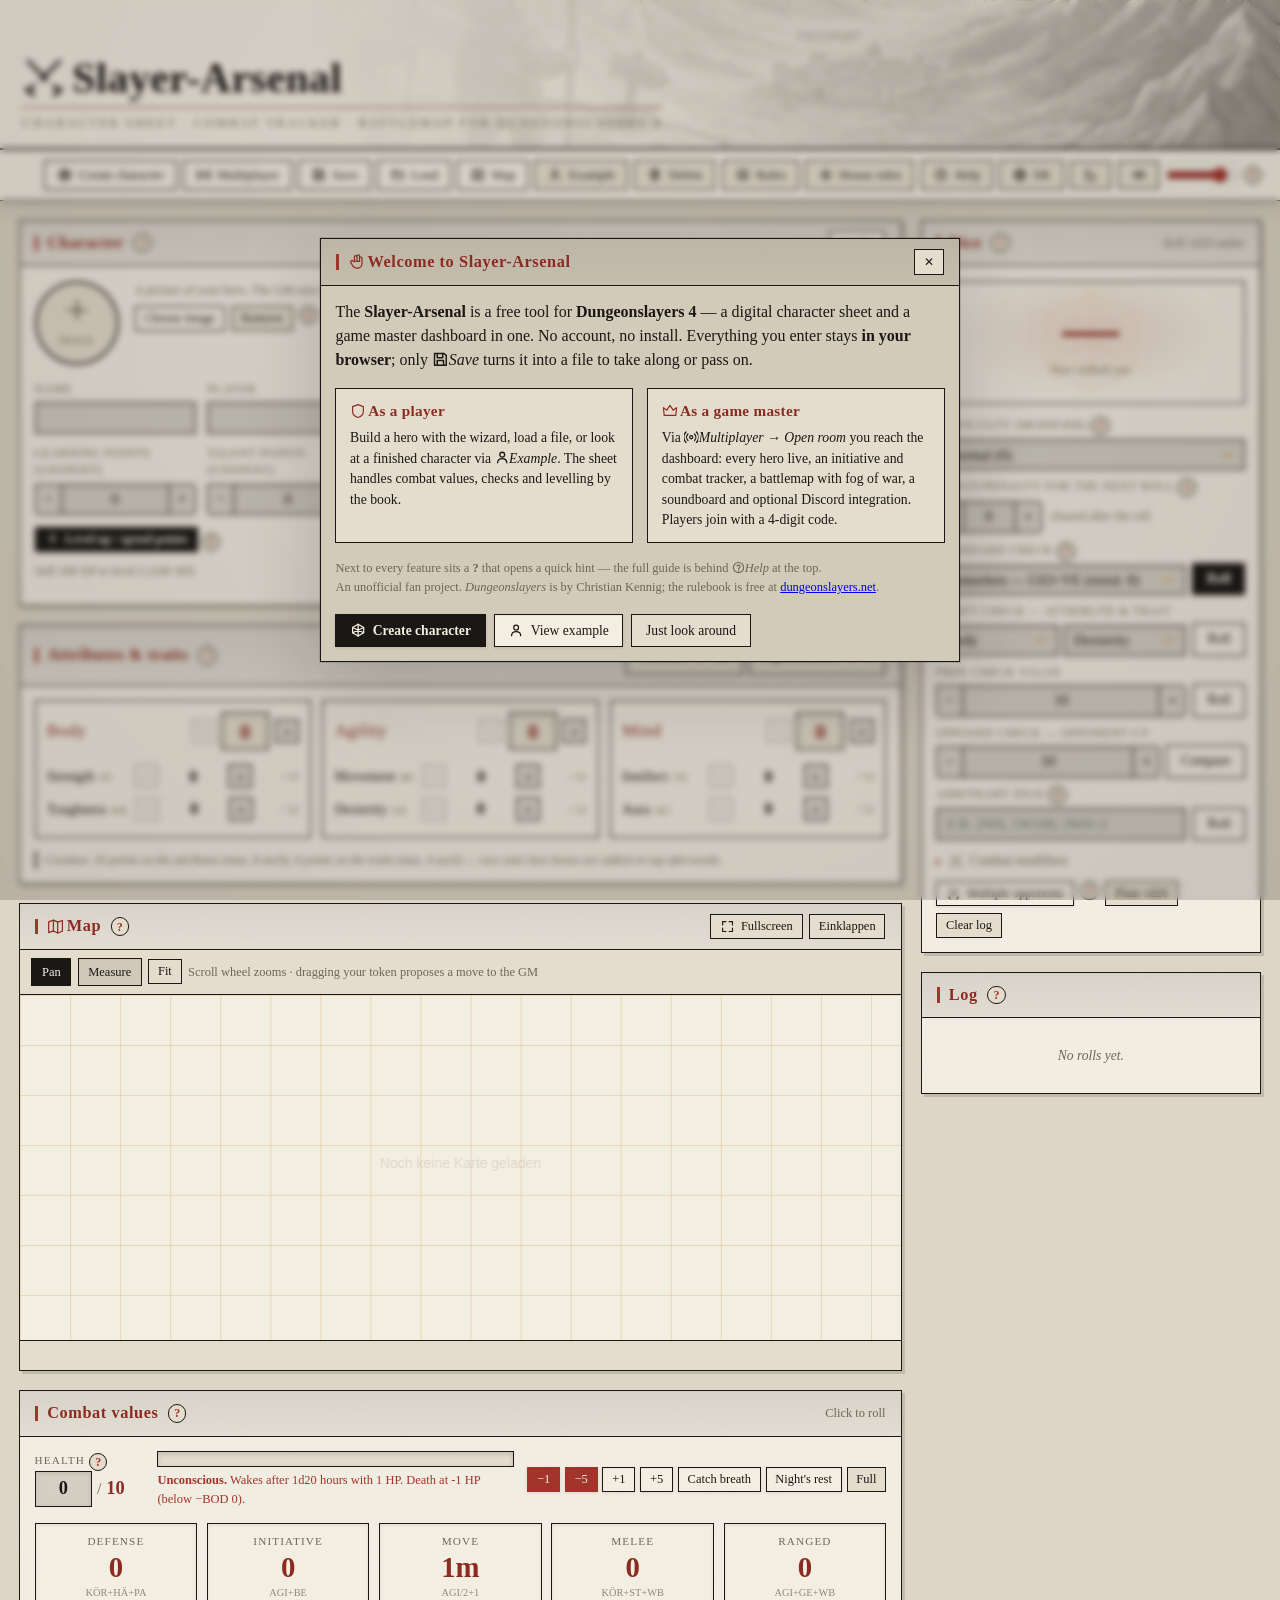
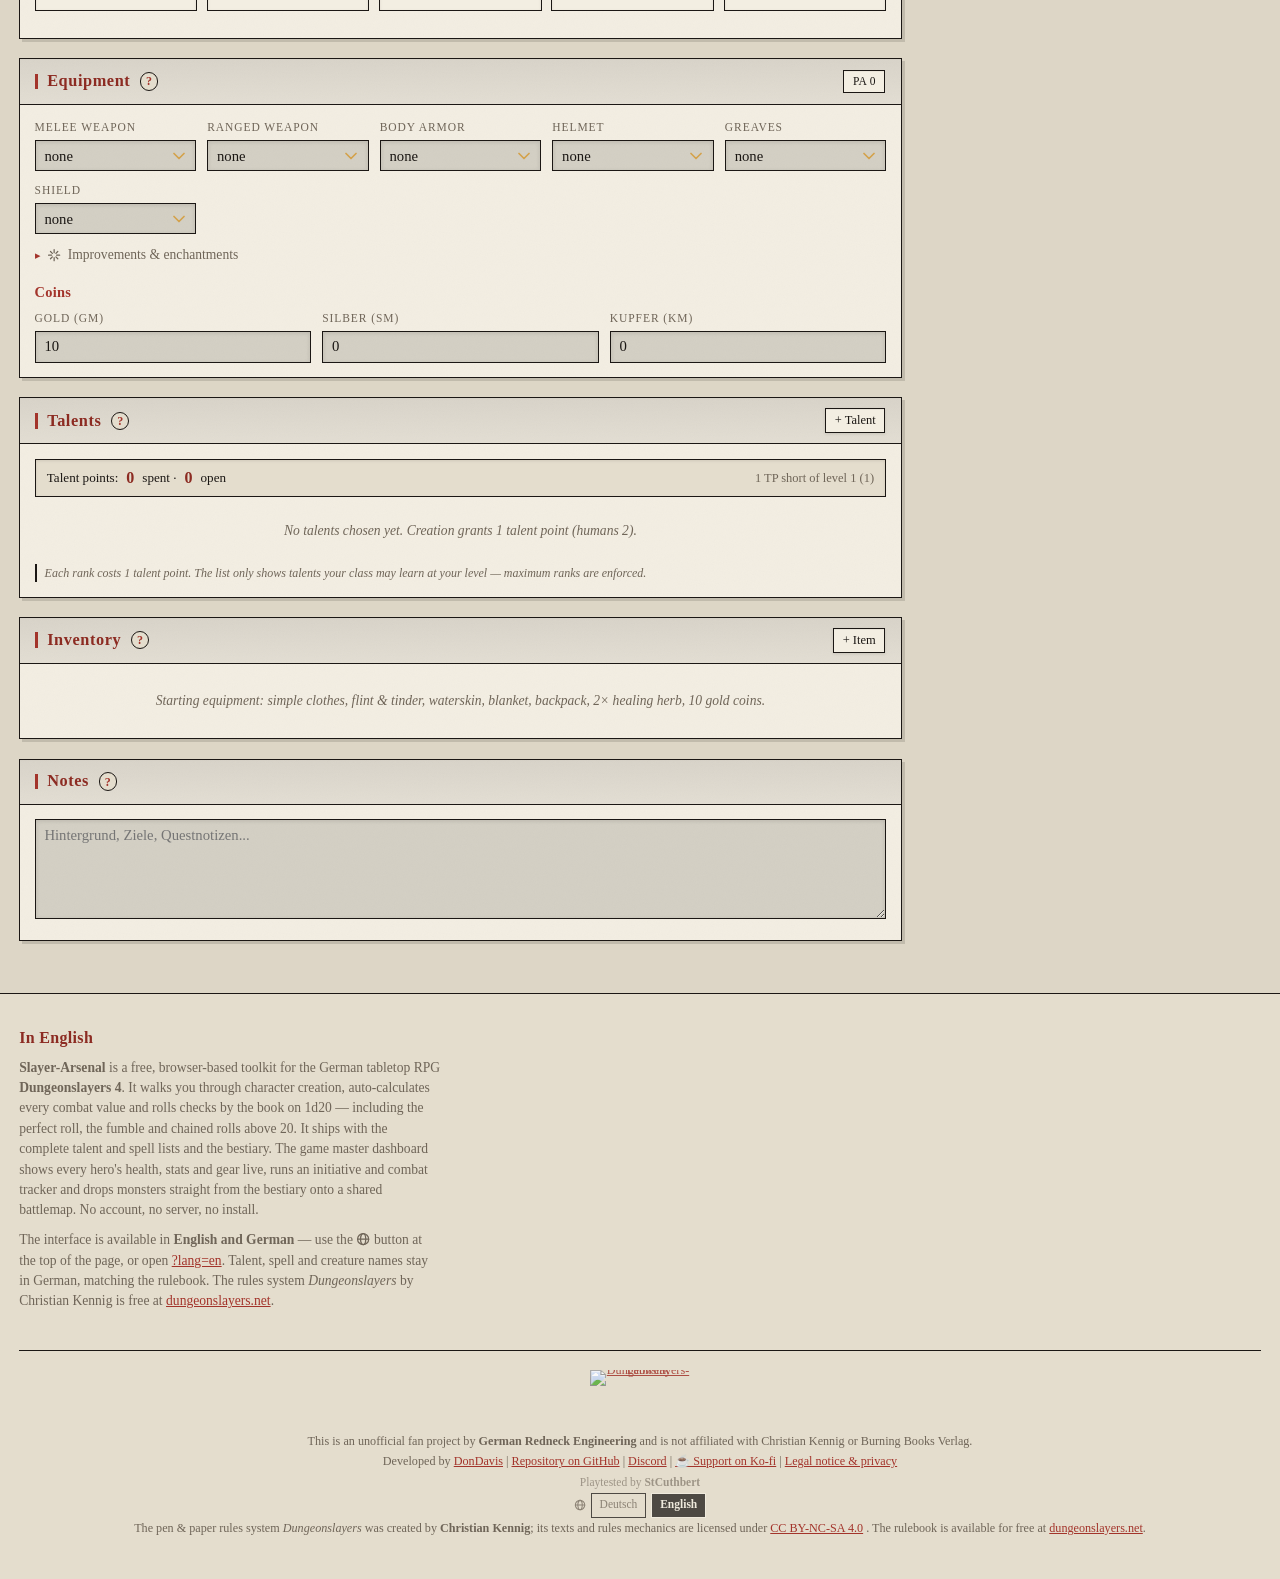
==== commit fc388de4: "Ko-fi-Link im Footer beschriften statt nur "Ko-fi" zu verlinken Damit klar ist, wofuer der Link ist," ====
--- a/index.html
+++ b/index.html
@@ -61,7 +61,7 @@
 <!-- W20 als Favicon, direkt eingebettet (kein zusätzlicher Netzwerkabruf) -->
 <link rel="icon" href="data:image/svg+xml,%3Csvg xmlns='http://www.w3.org/2000/svg' viewBox='0 0 32 32'%3E%3Crect width='32' height='32' rx='6' fill='%2314100c'/%3E%3Cpath d='M16 3 29 10.5v11L16 29 3 21.5v-11z' fill='none' stroke='%23d4a24c' stroke-width='2' stroke-linejoin='round'/%3E%3Cpath d='M16 3 16 29M3 10.5 29 21.5M29 10.5 3 21.5' stroke='%23d4a24c' stroke-width='1' opacity='.45'/%3E%3Ctext x='16' y='20' font-family='Georgia,serif' font-size='11' font-weight='bold' fill='%23f0c069' text-anchor='middle'%3E20%3C/text%3E%3C/svg%3E">
 
-<link rel="stylesheet" href="style.css?v=20260919a">
+<link rel="stylesheet" href="style.css?v=20260919b">
 </head>
 <body>
 
@@ -755,7 +755,7 @@
         <a href="https://github.com/DonDavis-vibe" target="_blank" rel="noopener">DonDavis</a> |
         <a href="https://github.com/DonDavis-vibe/Dungeonslayers-pnp-tools" target="_blank" rel="noopener">Repository auf GitHub</a> |
         <a href="https://discord.gg/DPk8QRSZ5W" target="_blank" rel="noopener">Discord</a> |
-        <a href="https://ko-fi.com/don_davis" target="_blank" rel="noopener">☕ Ko-fi</a> |
+        <a href="https://ko-fi.com/don_davis" target="_blank" rel="noopener">☕ Unterstützen auf Ko-fi</a> |
         <a href="imp/impressum.html">Impressum &amp; Datenschutz</a><br>
         <span class="footer-tester">Am Tisch getestet von <strong>StCuthbert</strong></span><br>
         <span class="footer-lang" role="group" aria-label="Sprache / Language">
@@ -1081,26 +1081,26 @@
     </div>
 </div>
 
-<script src="i18n.js?v=20260919a"></script>
-<script src="icons.js?v=20260919a"></script>
-<script src="ton.js?v=20260919a"></script>
-<script src="data.js?v=20260919a"></script>
-<script src="talents.js?v=20260919a"></script>
-<script src="zauber.js?v=20260919a"></script>
-<script src="bestiarium.js?v=20260919a"></script>
-<script src="sounds.js?v=20260919a"></script>
-<script src="hausregeln.js?v=20260919a"></script>
-<script src="rules.js?v=20260919a"></script>
-<script src="app.js?v=20260919a"></script>
-<script src="talentPicker.js?v=20260919a"></script>
-<script src="spellPicker.js?v=20260919a"></script>
-<script src="wizard.js?v=20260919a"></script>
-<script src="combat.js?v=20260919a"></script>
-<script src="battlemap.js?v=20260919a"></script>
-<script src="multiplayer.js?v=20260919a"></script>
-<script src="mapui.js?v=20260919a"></script>
-<script src="session.js?v=20260919a"></script>
-<script src="discord.js?v=20260919a"></script>
-<script src="hilfe.js?v=20260919a"></script>
+<script src="i18n.js?v=20260919b"></script>
+<script src="icons.js?v=20260919b"></script>
+<script src="ton.js?v=20260919b"></script>
+<script src="data.js?v=20260919b"></script>
+<script src="talents.js?v=20260919b"></script>
+<script src="zauber.js?v=20260919b"></script>
+<script src="bestiarium.js?v=20260919b"></script>
+<script src="sounds.js?v=20260919b"></script>
+<script src="hausregeln.js?v=20260919b"></script>
+<script src="rules.js?v=20260919b"></script>
+<script src="app.js?v=20260919b"></script>
+<script src="talentPicker.js?v=20260919b"></script>
+<script src="spellPicker.js?v=20260919b"></script>
+<script src="wizard.js?v=20260919b"></script>
+<script src="combat.js?v=20260919b"></script>
+<script src="battlemap.js?v=20260919b"></script>
+<script src="multiplayer.js?v=20260919b"></script>
+<script src="mapui.js?v=20260919b"></script>
+<script src="session.js?v=20260919b"></script>
+<script src="discord.js?v=20260919b"></script>
+<script src="hilfe.js?v=20260919b"></script>
 </body>
 </html>
